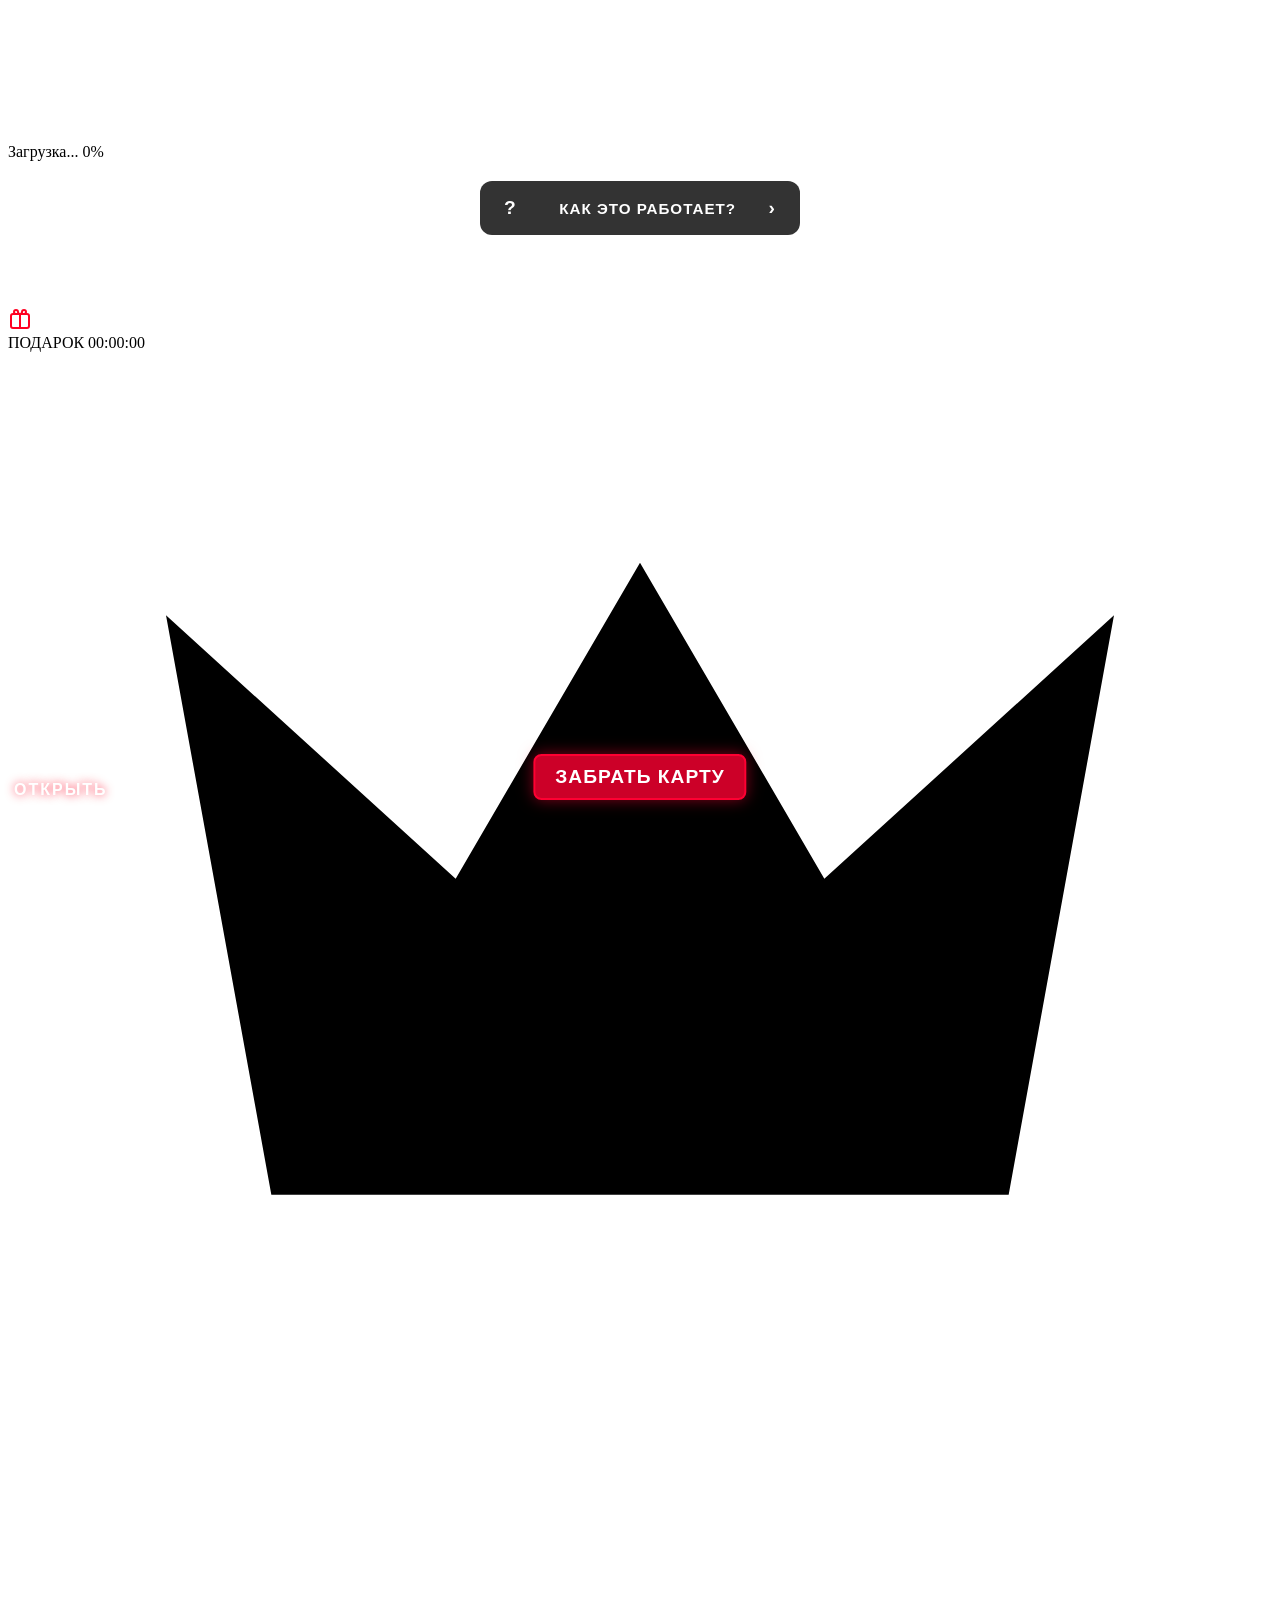
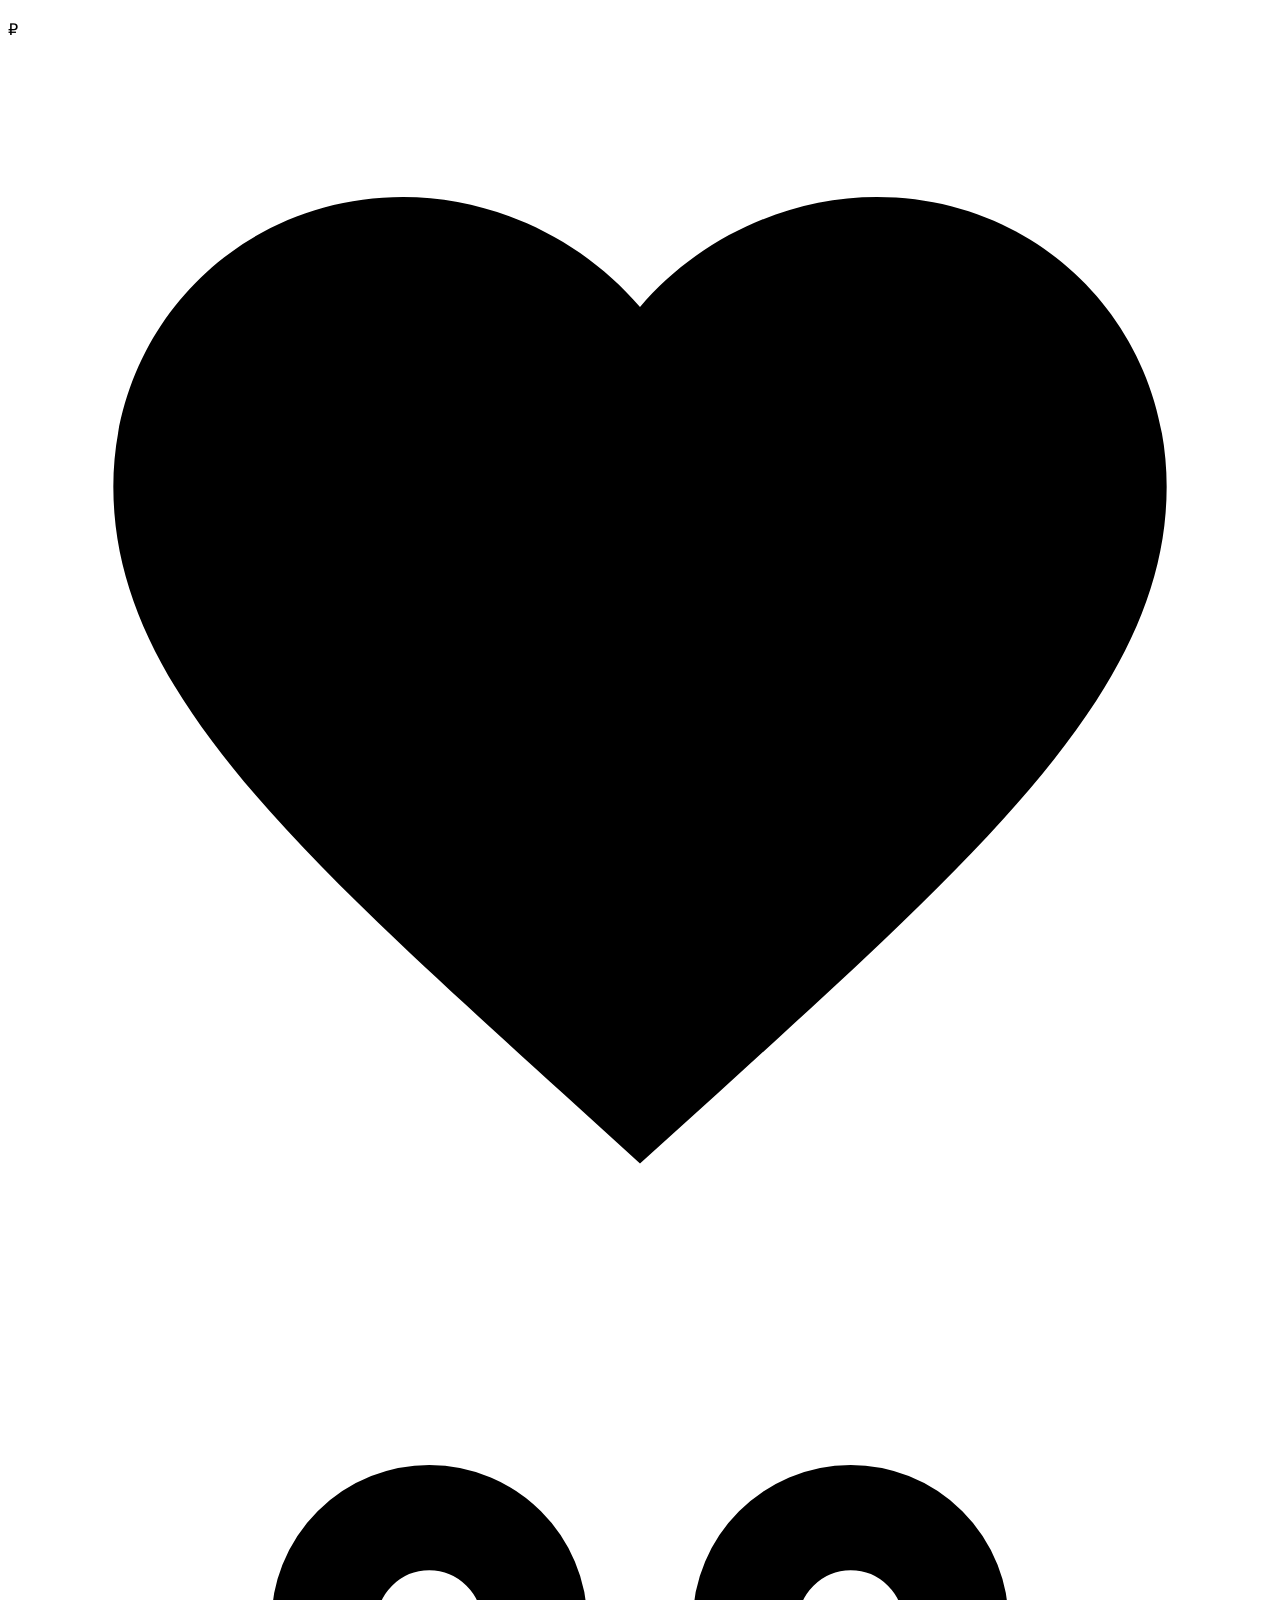
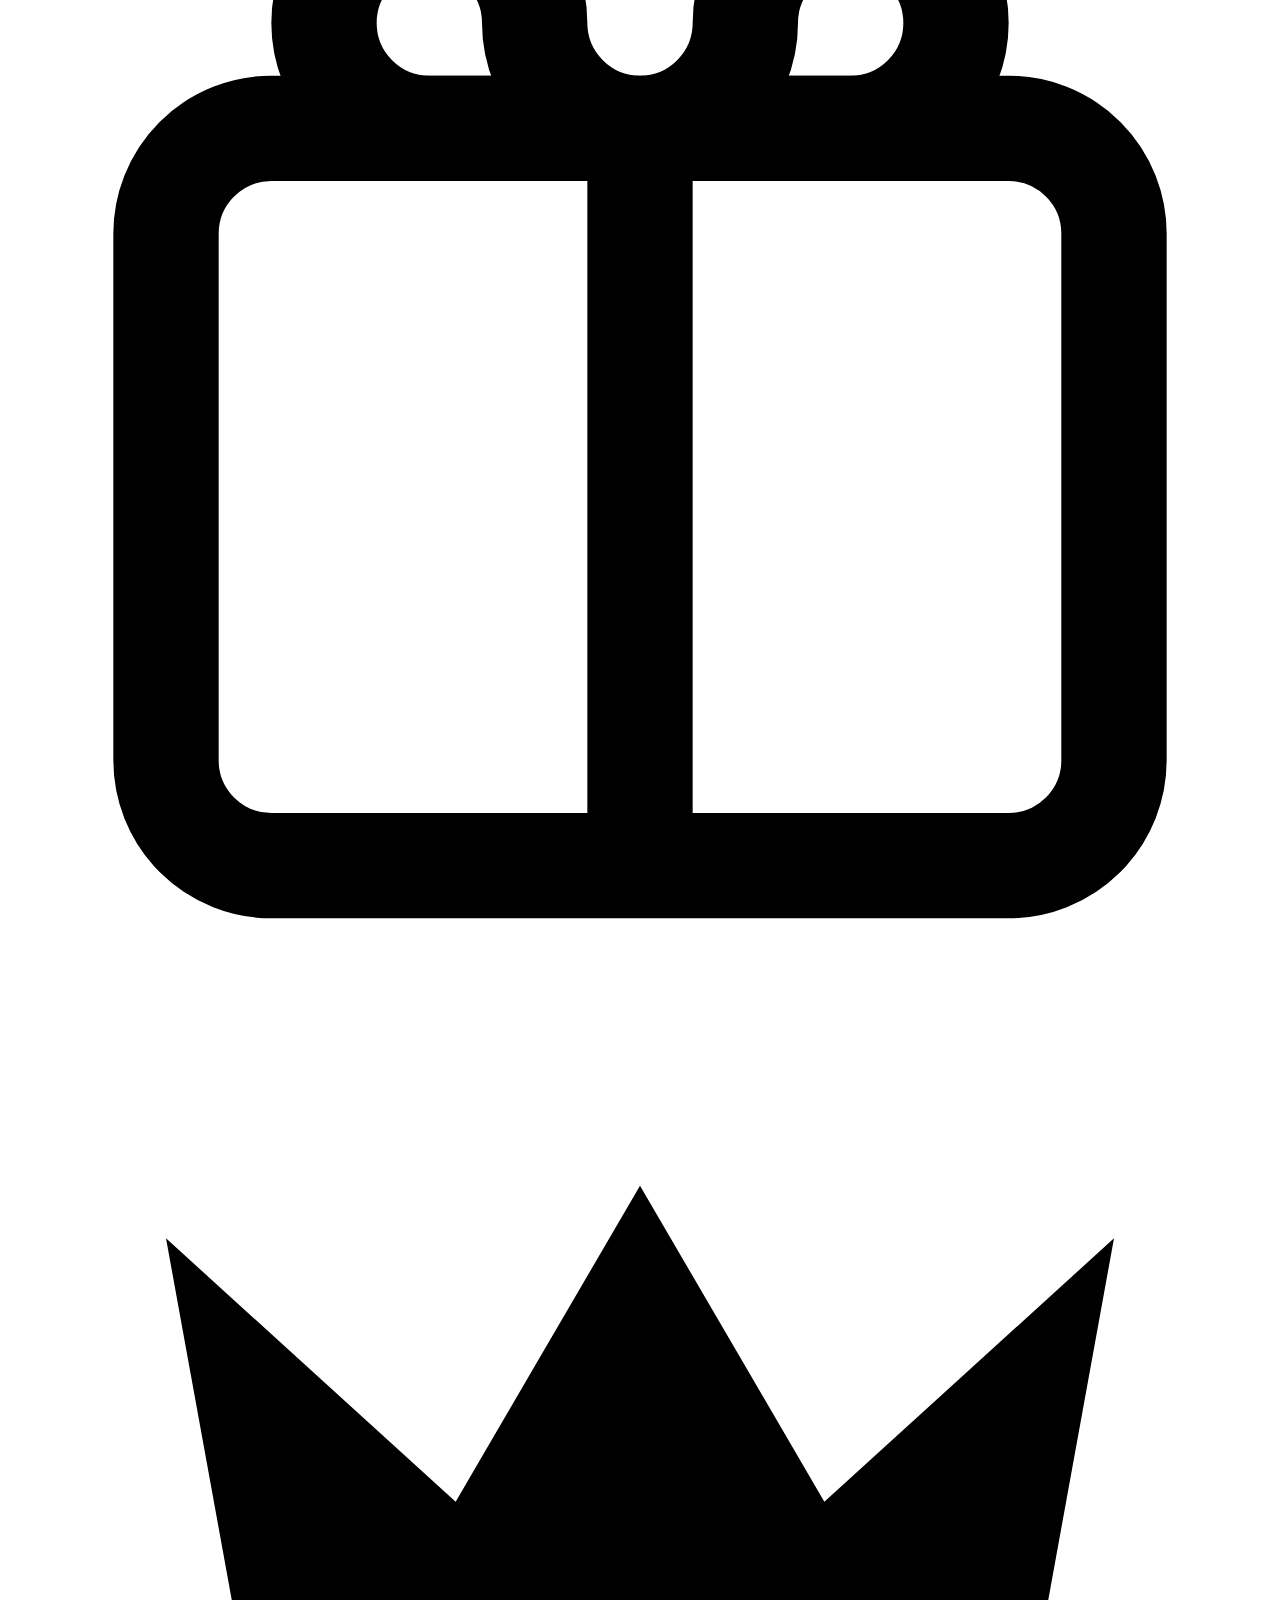
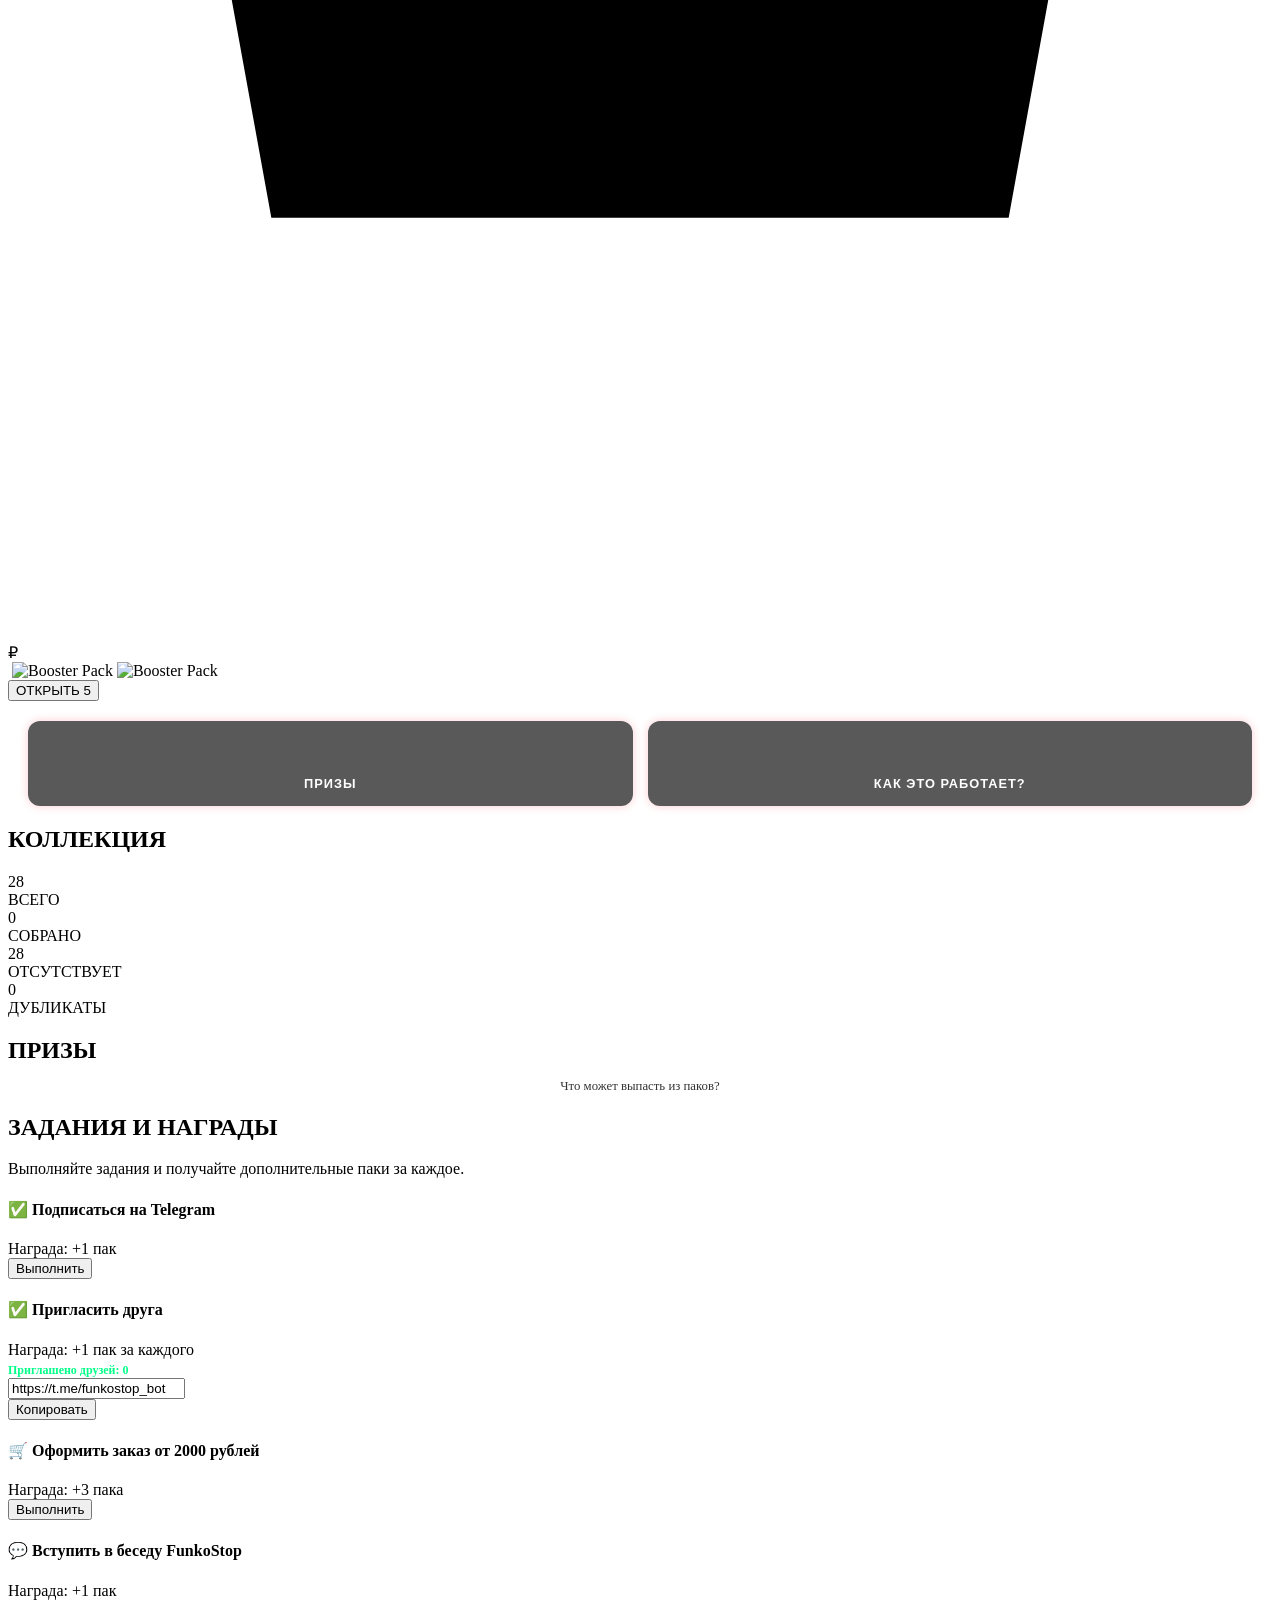
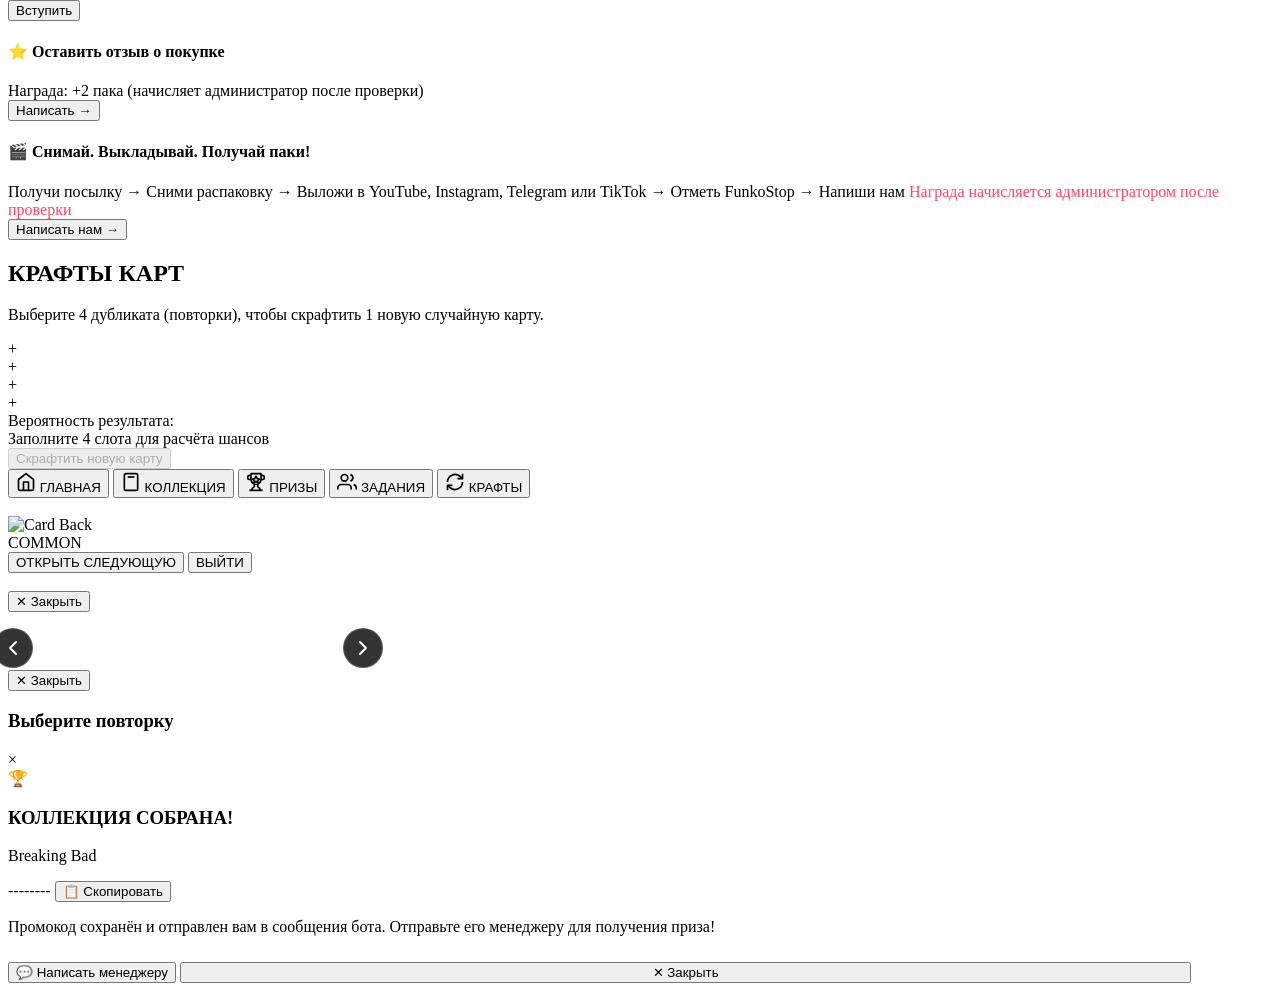
==== cards_app/index.html @ 2013008e "sdsd" ====
<!DOCTYPE html>
<html lang="ru">

<head>
    <meta charset="UTF-8">
    <meta name="viewport"
        content="width=device-width, initial-scale=1.0, maximum-scale=1.0, user-scalable=no, viewport-fit=cover">
    <title>FunkoStop Cards</title>
    <script src="https://telegram.org/js/telegram-web-app.js"></script>
    <link rel="stylesheet" href="/cards/cards.css?v=117">
    <link rel="preconnect" href="https://fonts.googleapis.com">
    <link rel="preconnect" href="https://fonts.gstatic.com" crossorigin>
    <link href="https://fonts.googleapis.com/css2?family=Montserrat:wght@400;700;800;900&display=swap" rel="stylesheet">
    <script src="https://cdn.jsdelivr.net/npm/canvas-confetti@1.6.0/dist/confetti.browser.min.js"></script>
</head>

<body>
    <!-- LOADING SCREEN -->
    <div id="loading-screen" class="loading-overlay">
        <div class="loading-content">
            <div class="loading-logo"
                style="display: flex; flex-direction: column; align-items: center; justify-content: center; gap: 5px;">
                <svg width="45" height="45" viewBox="0 0 24 24" fill="none" stroke="var(--neon-red)" stroke-width="1.5">
                    <path d="M5 16L3 5l5.5 5L12 4l3.5 6L21 5l-2 11H5z" fill="transparent"></path>
                </svg>
                <div
                    style="font-size: 3rem; font-weight: 900; letter-spacing: 2px; color: white; text-shadow: 0 0 20px var(--neon-red-glow), 0 0 40px var(--neon-red-glow), 0 0 60px var(--neon-red-glow);">
                    FUNKO<span style="color: var(--neon-red);">STOP</span>
                </div>
            </div>
            <div class="loading-bar-container" style="margin-top: 30px;">
                <div class="loading-bar" id="loading-bar"></div>
            </div>
            <div class="loading-text" id="loading-text" style="margin-bottom: 20px;">Загрузка... 0%</div>
            <div id="loading-actions"
                style="display: flex; flex-direction: column; gap: 15px; width: 85%; max-width: 320px; margin: 0 auto;">
                <button id="loading-faq-btn" onclick="openFAQ()"
                    style="padding: 16px 24px; background: rgba(0,0,0,0.8); border: 1px solid var(--neon-red); border-radius: 12px; color: white; font-weight: 800; letter-spacing: 1px; cursor: pointer; display: flex; align-items: center; justify-content: space-between; font-size: 0.95rem;">
                    <span style="color: var(--neon-red); font-size: 1.2rem; margin-right: 10px;">?</span>
                    КАК ЭТО РАБОТАЕТ?
                    <span style="font-size: 1.2rem;">›</span>
                </button>
                <button id="loading-play-btn" class="hidden"
                    style="padding: 16px 24px; background: var(--neon-red); border: none; border-radius: 12px; color: white; font-weight: 900; letter-spacing: 2px; cursor: pointer; box-shadow: 0 0 20px var(--neon-red-glow); font-size: 1.1rem; display: flex; align-items: center; justify-content: space-between;">
                    <svg width="24" height="24" viewBox="0 0 24 24" fill="none" stroke="currentColor" stroke-width="2"
                        stroke-linecap="round" stroke-linejoin="round" style="opacity: 0.6;">
                        <rect x="2" y="6" width="20" height="12" rx="2" ry="2"></rect>
                        <circle cx="12" cy="12" r="2"></circle>
                        <path d="M6 12h.01M9 12h.01"></path>
                    </svg>
                    ИГРАТЬ
                    <span style="font-size: 1.2rem;">›</span>
                </button>
            </div>
        </div>
    </div>

    <div class="app-container">
        <!-- Floating Daily Gift Tab (Right Side) -->
        <div class="daily-gift-floating" id="daily-gift-btn">
            <svg class="daily-gift-icon" width="24" height="24" viewBox="0 0 24 24" fill="none" stroke="#ff0022"
                stroke-width="2" stroke-linejoin="round">
                <rect x="3" y="8" width="18" height="14" rx="2" ry="2"></rect>
                <line x1="12" y1="8" x2="12" y2="22"></line>
                <path d="M12 8H8a2 2 0 0 1-2-2v0a2 2 0 0 1 2-2h0c1.1 0 2 .9 2 2v0c0 1.1.9 2 2 2z"></path>
                <path d="M12 8h4a2 2 0 0 0 2-2v0a2 2 0 0 0-2-2h0c-1.1 0-2 .9-2 2v0c0 1.1-.9 2-2 2z"></path>
            </svg>
            <div class="daily-gift-text">
                <span class="daily-gift-text-main">ПОДАРОК</span>
                <span class="daily-gift-timer" id="daily-timer">00:00:00</span>
            </div>
        </div>

        <!-- MAIN VIEW (Pack Opening) -->
        <main id="view-home" class="tab-view active">

            <!-- Animated Background Particles -->
            <div class="bg-particles">
                <div class="particle p-crown">
                    <svg viewBox="0 0 24 24" fill="currentColor">
                        <path d="M5 16L3 5l5.5 5L12 4l3.5 6L21 5l-2 11H5z" />
                    </svg>
                </div>
                <div class="particle p-ruble">₽</div>
                <div class="particle p-heart">
                    <svg viewBox="0 0 24 24" fill="currentColor">
                        <path
                            d="M12 21.35l-1.45-1.32C5.4 15.36 2 12.28 2 8.5 2 5.42 4.42 3 7.5 3c1.74 0 3.41.81 4.5 2.09C13.09 3.81 14.76 3 16.5 3 19.58 3 22 5.42 22 8.5c0 3.78-3.4 6.86-8.55 11.54L12 21.35z" />
                    </svg>
                </div>
                <div class="particle p-box">
                    <svg viewBox="0 0 24 24" fill="none" stroke="currentColor" stroke-width="2">
                        <rect x="3" y="8" width="18" height="14" rx="2" ry="2"></rect>
                        <line x1="12" y1="8" x2="12" y2="22"></line>
                        <path d="M12 8H8a2 2 0 0 1-2-2v0a2 2 0 0 1 2-2h0c1.1 0 2 .9 2 2v0c0 1.1.9 2 2 2z"></path>
                        <path d="M12 8h4a2 2 0 0 0 2-2v0a2 2 0 0 0-2-2h0c-1.1 0-2 .9-2 2v0c0 1.1-.9 2-2 2z"></path>
                    </svg>
                </div>
                <div class="particle p-crown-2">
                    <svg viewBox="0 0 24 24" fill="currentColor">
                        <path d="M5 16L3 5l5.5 5L12 4l3.5 6L21 5l-2 11H5z" />
                    </svg>
                </div>
                <div class="particle p-ruble-2">₽</div>
            </div>

            <!-- Pack Area -->
            <div class="pack-stage">
                <div class="booster-pack-wrapper" id="booster-pack">
                    <img src="/cards/images/backcard.webp" class="pack-inside-card" id="pack-inside-card" alt="">
                    <img src="/cards/images/pack1.webp?v=4" class="booster-pack-img pack-bottom-part" id="pack-bottom"
                        alt="Booster Pack">
                    <img src="/cards/images/pack1.webp?v=4" class="booster-pack-img pack-top-part" id="pack-top"
                        alt="Booster Pack">
                </div>

                <!-- Opened card will appear as fixed overlay -->
            </div>

            <!-- Main Action Button -->
            <div class="action-section">
                <button id="open-pack-btn" class="btn-neon-open">
                    ОТКРЫТЬ
                    <span class="packs-counter-badge" id="packs-count-badge">5</span>
                </button>
            </div>

            <!-- What's Inside Block -->
            <!-- Bottom Buttons (Prizes and FAQ) -->
            <div class="home-bottom-buttons" style="display: flex; gap: 15px; padding: 0 20px; margin-top: 20px;">
                <button id="prizes-btn" class="btn-secondary"
                    style="flex: 1; background: rgba(0, 0, 0, 0.65); backdrop-filter: blur(4px); border: 1px solid var(--neon-red); border-radius: 12px; color: #fff; padding: 15px 0; display: flex; flex-direction: column; align-items: center; justify-content: center; gap: 8px; font-weight: 800; font-size: 0.8rem; letter-spacing: 1px; box-shadow: 0 0 10px rgba(255, 0, 34, 0.2); cursor: pointer;"
                    onclick="document.querySelector('[data-target=view-prizes]').click()">
                    <svg width="32" height="32" viewBox="0 0 24 24" fill="none" stroke="var(--neon-red)"
                        stroke-width="1.5" style="filter: drop-shadow(0 0 4px var(--neon-red));">
                        <path d="M6 9H4.5a2.5 2.5 0 0 1 0-5H6"></path>
                        <path d="M18 9h1.5a2.5 2.5 0 0 0 0-5H18"></path>
                        <path d="M4 22h16"></path>
                        <path d="M10 14.66V17c0 .55-.47.98-.97 1.21C7.85 18.75 7 20.24 7 22"></path>
                        <path d="M14 14.66V17c0 .55.47.98.97 1.21C16.15 18.75 17 20.24 17 22"></path>
                        <path d="M18 2H6v7a6 6 0 0 0 12 0V2z"></path>
                        <polygon points="12 5 13.5 8 16 8.5 14 10.5 14.5 13 12 11.5 9.5 13 10 10.5 8 8.5 10.5 8"
                            fill="var(--neon-red)"></polygon>
                    </svg>
                    ПРИЗЫ
                </button>
                <button id="faq-btn" class="btn-secondary"
                    style="flex: 1; background: rgba(0, 0, 0, 0.65); backdrop-filter: blur(4px); border: 1px solid var(--neon-red); border-radius: 12px; color: #fff; padding: 15px 0; display: flex; flex-direction: column; align-items: center; justify-content: center; gap: 8px; font-weight: 800; font-size: 0.8rem; letter-spacing: 1px; box-shadow: 0 0 10px rgba(255, 0, 34, 0.2); cursor: pointer;"
                    onclick="openFAQ()">
                    <svg width="32" height="32" viewBox="0 0 24 24" fill="none" stroke="var(--neon-red)"
                        stroke-width="1.5" stroke-linecap="round" stroke-linejoin="round"
                        style="filter: drop-shadow(0 0 4px var(--neon-red));">
                        <path
                            d="M21 16V8a2 2 0 0 0-1-1.73l-7-4a2 2 0 0 0-2 0l-7 4A2 2 0 0 0 3 8v8a2 2 0 0 0 1 1.73l7 4a2 2 0 0 0 2 0l7-4A2 2 0 0 0 21 16z">
                        </path>
                        <path d="M9.09 9a3 3 0 0 1 5.83 1c0 2-3 3-3 3"></path>
                        <line x1="12" y1="17" x2="12.01" y2="17"></line>
                    </svg>
                    КАК ЭТО РАБОТАЕТ?
                </button>
            </div>
        </main>

        <!-- COLLECTION VIEW -->
        <main id="view-collection" class="tab-view hidden">
            <div class="collection-header">
                <h2>КОЛЛЕКЦИЯ</h2>
                <div class="collection-stats-box">
                    <div class="stat-item">
                        <div class="stat-val stat-white" id="stat-total">28</div>
                        <div class="stat-label">ВСЕГО</div>
                    </div>
                    <div class="stat-item">
                        <div class="stat-val stat-green" id="stat-collected">0</div>
                        <div class="stat-label">СОБРАНО</div>
                    </div>
                    <div class="stat-item">
                        <div class="stat-val stat-red" id="stat-missing">28</div>
                        <div class="stat-label">ОТСУТСТВУЕТ</div>
                    </div>
                    <div class="stat-item">
                        <div class="stat-val stat-white" id="stat-dupes">0</div>
                        <div class="stat-label">ДУБЛИКАТЫ</div>
                    </div>
                </div>
            </div>

            <div class="series-list" id="series-container">
                <!-- Dynamically populated 7 series -->
            </div>
        </main>

        <!-- PRIZES VIEW -->
        <main id="view-prizes" class="tab-view hidden">
            <div class="collection-header">
                <h2>ПРИЗЫ</h2>
                <p style="text-align:center; opacity:0.8; font-size:0.8rem; margin: -5px 15px 15px;">Что может выпасть
                    из паков?</p>
            </div>
            <div class="series-list" id="prizes-container">
                <!-- Dynamically populated in cards.js -->
            </div>
        </main>

        <!-- TASKS & REFS VIEW -->
        <main id="view-community" class="tab-view hidden">
            <div class="community-section">
                <h2>ЗАДАНИЯ И НАГРАДЫ</h2>
                <p class="section-desc">Выполняйте задания и получайте дополнительные паки за каждое.</p>

                <div class="tasks-list" id="tasks-container">

                    <!-- Task 1: Telegram -->
                    <div class="task-card">
                        <div class="task-info">
                            <h4>✅ Подписаться на Telegram</h4>
                            <span class="task-reward">Награда: +1 пак</span>
                        </div>
                        <button class="btn-task" id="task-tg-btn" data-task="tg_sub">Выполнить</button>
                    </div>

                    <!-- Task 2: Ref Link -->
                    <div class="task-card">
                        <div class="task-info">
                            <h4>✅ Пригласить друга</h4>
                            <span class="task-reward">Награда: +1 пак за каждого</span>
                            <div id="ref-count-tag"
                                style="font-size:0.75rem; color:#00ff88; font-weight:800; margin-top:4px;">Приглашено
                                друзей: 0</div>
                            <div class="ref-link-row">
                                <input type="text" id="ref-link-input" readonly value="https://t.me/funkostop_bot">
                            </div>
                        </div>
                        <button id="copy-ref-btn" class="btn-task btn-ref-copy">Копировать</button>
                    </div>

                    <!-- Task 3: Order > 2000 Rubles -->
                    <div class="task-card">
                        <div class="task-info">
                            <h4>🛒 Оформить заказ от 2000 рублей</h4>
                            <span class="task-reward">Награда: +3 пака</span>
                        </div>
                        <button class="btn-task" id="task-news-btn" data-task="order_2000">Выполнить</button>
                    </div>

                    <!-- Task 4: Join Chat -->
                    <div class="task-card">
                        <div class="task-info">
                            <h4>💬 Вступить в беседу FunkoStop</h4>
                            <span class="task-reward">Награда: +1 пак</span>
                        </div>
                        <button class="btn-task" id="task-join-btn" data-task="join_chat">Вступить</button>
                    </div>

                    <!-- Task 5: Leave Review -->
                    <div class="task-card">
                        <div class="task-info">
                            <h4>⭐ Оставить отзыв о покупке</h4>
                            <span class="task-reward">Награда: +2 пака (начисляет администратор после проверки)</span>
                        </div>
                        <button class="btn-task" id="task-review-btn">Написать →</button>
                    </div>

                    <!-- Task 6: Content Task (Unboxing Video) -->
                    <div class="task-card">
                        <div class="task-info">
                            <h4>🎬 Снимай. Выкладывай. Получай паки!</h4>
                            <span class="task-reward">Получи посылку → Сними распаковку → Выложи в YouTube, Instagram, Telegram или TikTok → Отметь FunkoStop → Напиши нам</span>
                            <span class="task-reward" style="color:#ff4466;">Награда начисляется администратором после проверки</span>
                        </div>
                        <button class="btn-task" id="task-content-btn">Написать нам →</button>
                    </div>

                </div>
            </div>
        </main>



        <!-- TRADE-IN / CRAFT VIEW -->
        <main id="view-tradein" class="tab-view hidden">
            <div class="tradein-container">
                <div class="tradein-header">
                    <h2>КРАФТЫ КАРТ</h2>
                    <p class="section-desc">Выберите 4 дубликата (повторки), чтобы скрафтить 1 новую случайную карту.
                    </p>
                </div>

                <div class="tradein-slots" id="tradein-slots-container">
                    <div class="tradein-slot empty-slot pulse" id="slot-0" onclick="openInventoryForSlot(0)">+</div>
                    <div class="tradein-slot empty-slot pulse" id="slot-1" onclick="openInventoryForSlot(1)">+</div>
                    <div class="tradein-slot empty-slot pulse" id="slot-2" onclick="openInventoryForSlot(2)">+</div>
                    <div class="tradein-slot empty-slot pulse" id="slot-3" onclick="openInventoryForSlot(3)">+</div>
                </div>

                <!-- CHANCES PREVIEW DISPLAY -->
                <div class="tradein-chances-box" id="tradein-chances-box">
                    <div class="chances-title">Вероятность результата:</div>
                    <div class="chances-pills" id="chances-pills">
                        <span class="chance-hint">Заполните 4 слота для расчёта шансов</span>
                    </div>
                </div>

                <div class="tradein-action">
                    <button class="craft-btn" id="btn-craft" disabled onclick="craftCards()">Скрафтить новую
                        карту</button>
                </div>
            </div>
        </main>

        <!-- Bottom Navigation Bar -->
        <nav class="bottom-nav">
            <button class="nav-btn active" data-target="view-home">
                <svg width="20" height="20" viewBox="0 0 24 24" fill="none" stroke="currentColor" stroke-width="2"
                    stroke-linejoin="round">
                    <path d="M3 9l9-7 9 7v11a2 2 0 0 1-2 2H5a2 2 0 0 1-2-2z"></path>
                    <polyline points="9 22 9 12 15 12 15 22"></polyline>
                </svg>
                <span class="nav-label">ГЛАВНАЯ</span>
            </button>
            <button class="nav-btn" data-target="view-collection">
                <svg width="20" height="20" viewBox="0 0 24 24" fill="none" stroke="currentColor" stroke-width="2"
                    stroke-linejoin="round">
                    <rect x="4" y="2" width="16" height="20" rx="2" ry="2"></rect>
                    <line x1="8" y1="6" x2="16" y2="6"></line>
                    <line x1="16" y1="14" x2="16" y2="14.01"></line>
                </svg>
                <span class="nav-label">КОЛЛЕКЦИЯ</span>
            </button>
            <button class="nav-btn" data-target="view-prizes">
                <svg width="20" height="20" viewBox="0 0 24 24" fill="none" stroke="currentColor" stroke-width="2"
                    stroke-linejoin="round">
                    <path d="M6 9H4.5a2.5 2.5 0 0 1 0-5H6"></path>
                    <path d="M18 9h1.5a2.5 2.5 0 0 0 0-5H18"></path>
                    <path d="M4 22h16"></path>
                    <path d="M10 14.66V17c0 .55-.47.98-.97 1.21C7.85 18.75 7 20.24 7 22"></path>
                    <path d="M14 14.66V17c0 .55.47.98.97 1.21C16.15 18.75 17 20.24 17 22"></path>
                    <path d="M18 2H6v7a6 6 0 0 0 12 0V2z"></path>
                    <polygon points="12 5 13.5 8 16 8.5 14 10.5 14.5 13 12 11.5 9.5 13 10 10.5 8 8.5 10.5 8"></polygon>
                </svg>
                <span class="nav-label">ПРИЗЫ</span>
            </button>
            <button class="nav-btn" data-target="view-community">
                <svg width="20" height="20" viewBox="0 0 24 24" fill="none" stroke="currentColor" stroke-width="2"
                    stroke-linejoin="round">
                    <path d="M17 21v-2a4 4 0 0 0-4-4H5a4 4 0 0 0-4 4v2"></path>
                    <circle cx="9" cy="7" r="4"></circle>
                    <path d="M23 21v-2a4 4 0 0 0-3-3.87"></path>
                    <path d="M16 3.13a4 4 0 0 1 0 7.75"></path>
                </svg>
                <span class="nav-label">ЗАДАНИЯ</span>
            </button>

            <!-- Trade-in / Craft button -->
            <button class="nav-btn" id="tradein-btn" data-target="view-tradein">
                <svg width="20" height="20" viewBox="0 0 24 24" fill="none" stroke="currentColor" stroke-width="2"
                    stroke-linejoin="round">
                    <path d="M21 2v6h-6"></path>
                    <path d="M3 12a9 9 0 0 1 15-6.7L21 8"></path>
                    <path d="M3 22v-6h6"></path>
                    <path d="M21 12a9 9 0 0 1-15 6.7L3 16"></path>
                </svg>
                <span class="nav-label">КРАФТЫ</span>
            </button>



        </nav>
    </div>

    <!-- Card Reveal Overlay (Shorts-style full-screen, outside all containers) -->
    <div class="opened-card-stage hidden" id="card-stage">
        <div id="svet-bg"></div>
        <div id="backcards-bg">
            <img src="/cards/images/backcard.webp" class="floating-backcard fb-1" alt="">
            <img src="/cards/images/backcard.webp" class="floating-backcard fb-2" alt="">
            <img src="/cards/images/backcard.webp" class="floating-backcard fb-3" alt="">
        </div>
        <div class="card-3d-wrapper" id="card-3d">
            <div class="card-face card-back">
                <div class="card-back-pattern">
                    <img src="/cards/images/backcard.webp" class="backcard-img" alt="Card Back">
                </div>
            </div>
            <div class="card-face card-front" id="card-front">
                <!-- Injected dynamically -->
            </div>
        </div>

        <div id="drop-rarity-badge" class="drop-rarity-badge hidden">COMMON</div>

        <button id="btn-flip-card" class="hidden"
            style="position: absolute; bottom: 100px; z-index: 10; font-size: 1.0rem; font-weight: 900; color: #fff; background: transparent; border: none; outline: none; letter-spacing: 2px; text-shadow: 0 0 10px rgba(255,0,34,0.8);">ОТКРЫТЬ</button>
        <button id="btn-close-drop" class="hidden"
            style="position: absolute; bottom: 100px; left: 50%; transform: translateX(-50%); z-index: 10; font-size: 1.2rem; font-weight: 900; color: #fff; background: rgba(255,0,50,0.8); border: 2px solid #ff0032; border-radius: 8px; padding: 10px 20px; outline: none; letter-spacing: 1px; box-shadow: 0 0 15px rgba(255,0,50,0.5); cursor: pointer;">ЗАБРАТЬ
            КАРТУ</button>
        <div class="opened-card-actions hidden" id="opened-card-actions">
            <button id="btn-next-pack" class="btn-action-primary">ОТКРЫТЬ СЛЕДУЮЩУЮ</button>
            <button id="btn-exit-pack" class="btn-action-secondary">ВЫЙТИ</button>
        </div>
    </div>

    <!-- Collection Card Lightbox -->
    <div class="card-lightbox hidden" id="card-lightbox">
        <div class="card-lightbox-overlay" id="lightbox-close"></div>
        <div class="card-lightbox-content">
            <img class="card-lightbox-img" id="lightbox-img" src="" alt="">
            <div class="card-lightbox-info">
                <div class="card-lightbox-name" id="lightbox-name"></div>
                <div class="card-lightbox-rarity" id="lightbox-rarity"></div>
                <div class="card-lightbox-series" id="lightbox-series"></div>
                <button class="btn-action-primary hidden" id="claim-prize-btn"
                    style="margin-top: 15px; width: 100%; display: none; border-radius: 12px; font-weight: 800; animation: pulse 2s infinite;">🎁
                    ЗАБРАТЬ ПРИЗ</button>
            </div>
            <button class="card-lightbox-close" id="lightbox-close-btn">✕ Закрыть</button>
        </div>
    </div>

    <!-- FAQ Lightbox -->
    <div class="card-lightbox hidden" id="faq-lightbox" style="z-index: 99999; touch-action: pan-y;">
        <div class="card-lightbox-overlay" id="faq-lightbox-close"></div>
        <div class="card-lightbox-content"
            style="max-width: 90%; max-height: 95%; background: transparent; box-shadow: none; padding: 0; position: relative; width: min(360px, 90vw);">

            <button id="faq-prev-btn" onclick="prevFaq()"
                style="position: absolute; left: -15px; top: 45%; transform: translateY(-50%); background: rgba(0,0,0,0.8); backdrop-filter: blur(4px); border: 1px solid rgba(255,255,255,0.2); color: white; width: 40px; height: 40px; border-radius: 50%; display: flex; align-items: center; justify-content: center; cursor: pointer; z-index: 10; outline: none; transition: opacity 0.3s, transform 0.1s;">
                <svg width="24" height="24" viewBox="0 0 24 24" fill="none" stroke="currentColor" stroke-width="2"
                    stroke-linecap="round" stroke-linejoin="round">
                    <polyline points="15 18 9 12 15 6"></polyline>
                </svg>
            </button>

            <img class="card-lightbox-img" id="faq-lightbox-img" src="" alt="">

            <button id="faq-next-btn" onclick="nextFaq()"
                style="position: absolute; right: -15px; top: 45%; transform: translateY(-50%); background: rgba(0,0,0,0.8); backdrop-filter: blur(4px); border: 1px solid rgba(255,255,255,0.2); color: white; width: 40px; height: 40px; border-radius: 50%; display: flex; align-items: center; justify-content: center; cursor: pointer; z-index: 10; outline: none; transition: opacity 0.3s, transform 0.1s;">
                <svg width="24" height="24" viewBox="0 0 24 24" fill="none" stroke="currentColor" stroke-width="2"
                    stroke-linecap="round" stroke-linejoin="round">
                    <polyline points="9 18 15 12 9 6"></polyline>
                </svg>
            </button>

            <div style="text-align: center; color: rgba(255,255,255,0.8); font-size: 0.8rem; margin-top: 10px; font-weight: bold; letter-spacing: 0.5px;"
                id="faq-swipe-hint">
                Листай или нажимай стрелки
            </div>
            <button class="card-lightbox-close" id="faq-lightbox-close-btn" style="margin-top: 15px;">✕ Закрыть</button>
        </div>
    </div>

    <script src="/cards/cards.js?v=117"></script>

    <!-- Inventory Modal for Trade-in -->
    <div id="inventory-modal" class="modal hidden" onclick="if(event.target === this) closeInventoryModal()">
        <div class="modal-content">
            <div class="modal-header">
                <h3>Выберите повторку</h3>
                <span class="close-btn" onclick="closeInventoryModal()">&times;</span>
            </div>
            <div class="modal-body" id="inventory-list">
                <!-- Cards injected here -->
            </div>
        </div>
    </div>

    <!-- Prize Code Modal -->
    <div id="prize-code-modal" class="modal hidden" onclick="if(event.target === this) closePrizeCodeModal()">
        <div class="modal-content prize-code-content">
            <div class="prize-code-icon">🏆</div>
            <h3 class="prize-code-title">КОЛЛЕКЦИЯ СОБРАНА!</h3>
            <p class="prize-code-series" id="prize-code-series-name">Breaking Bad</p>

            <div class="prize-code-box">
                <span class="prize-code-text" id="prize-code-val">--------</span>
                <button class="prize-code-copy-btn" id="prize-code-copy-btn" onclick="copyPrizeCode()">
                    📋 Скопировать
                </button>
            </div>

            <p class="prize-code-subtext">Промокод сохранён и отправлен вам в сообщения бота. Отправьте его менеджеру
                для получения приза!</p>

            <div class="prize-code-actions">
                <button class="btn-action-primary" id="prize-code-chat-btn" onclick="openManagerWithCode()">💬 Написать
                    менеджеру</button>
                <button class="btn-action-secondary" onclick="closePrizeCodeModal()"
                    style="margin-top: 10px; width: 80%;">✕ Закрыть</button>
            </div>
        </div>
    </div>

</body>

</html>
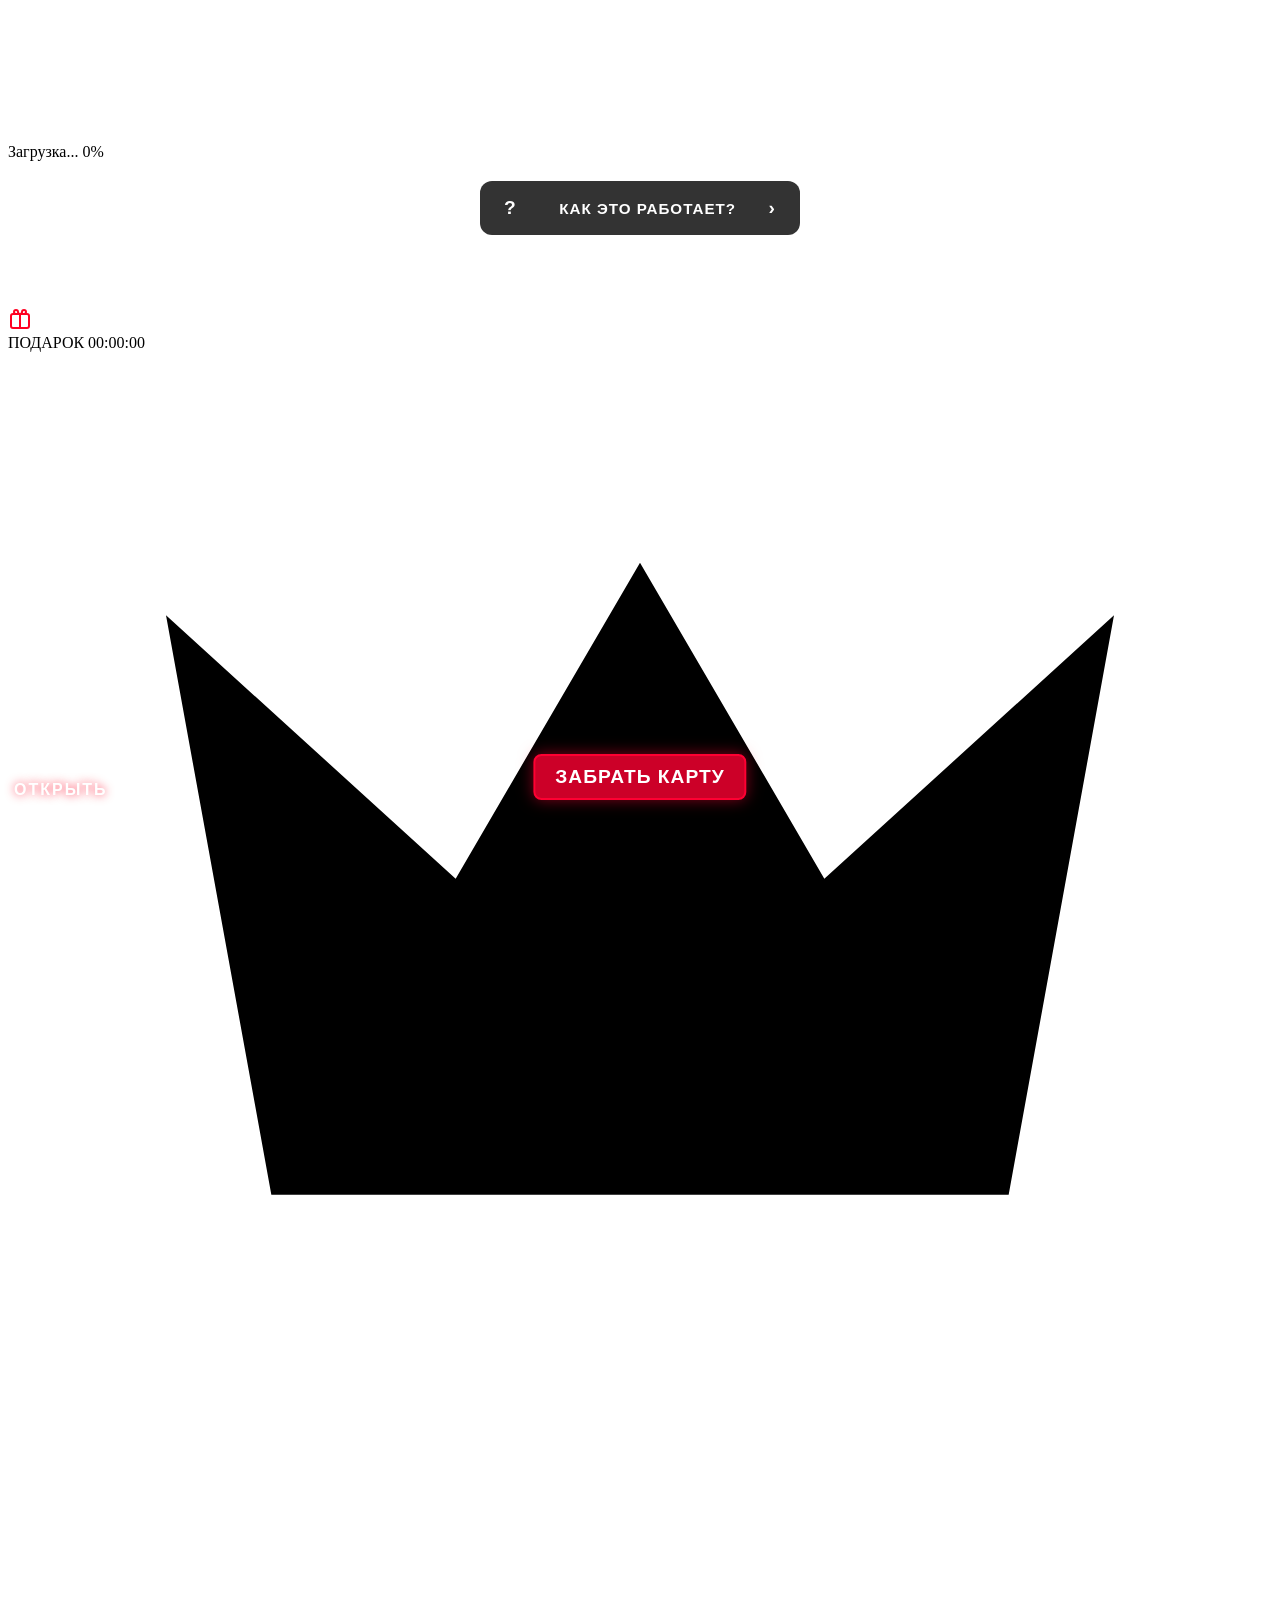
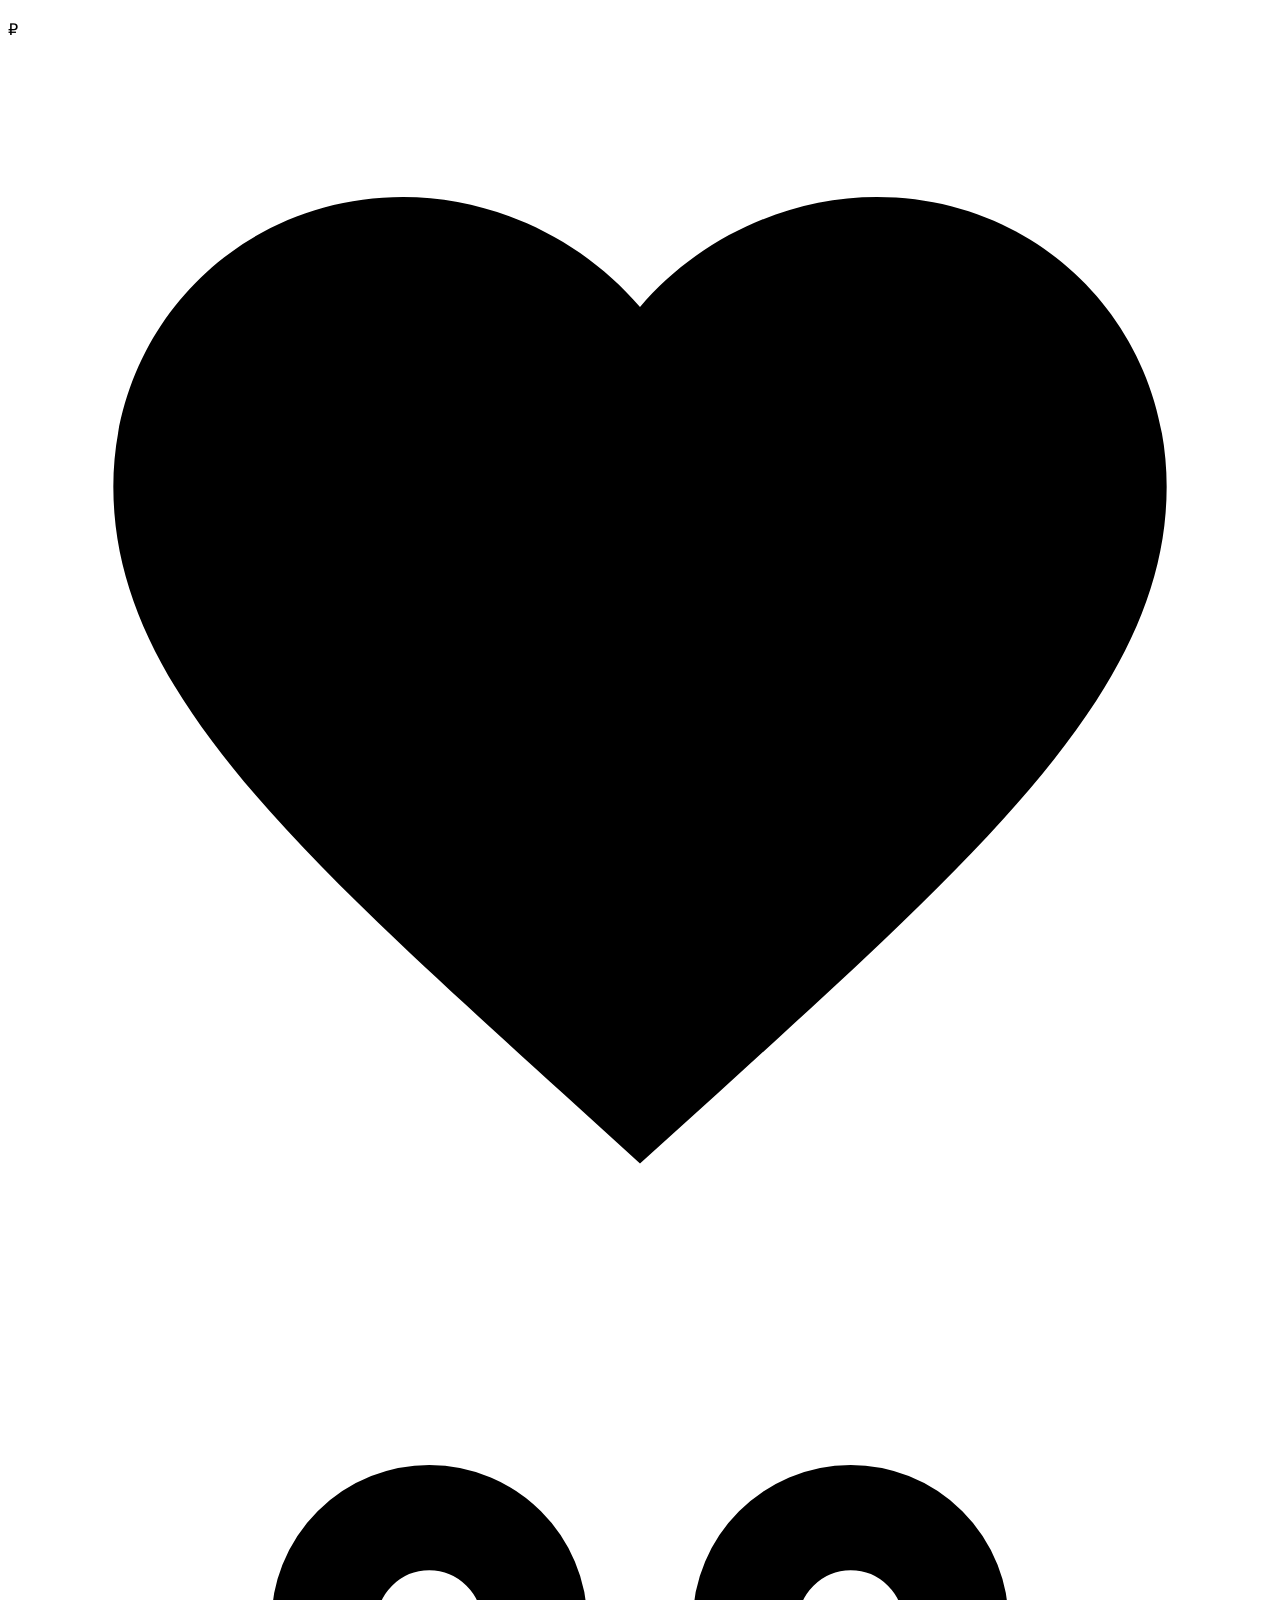
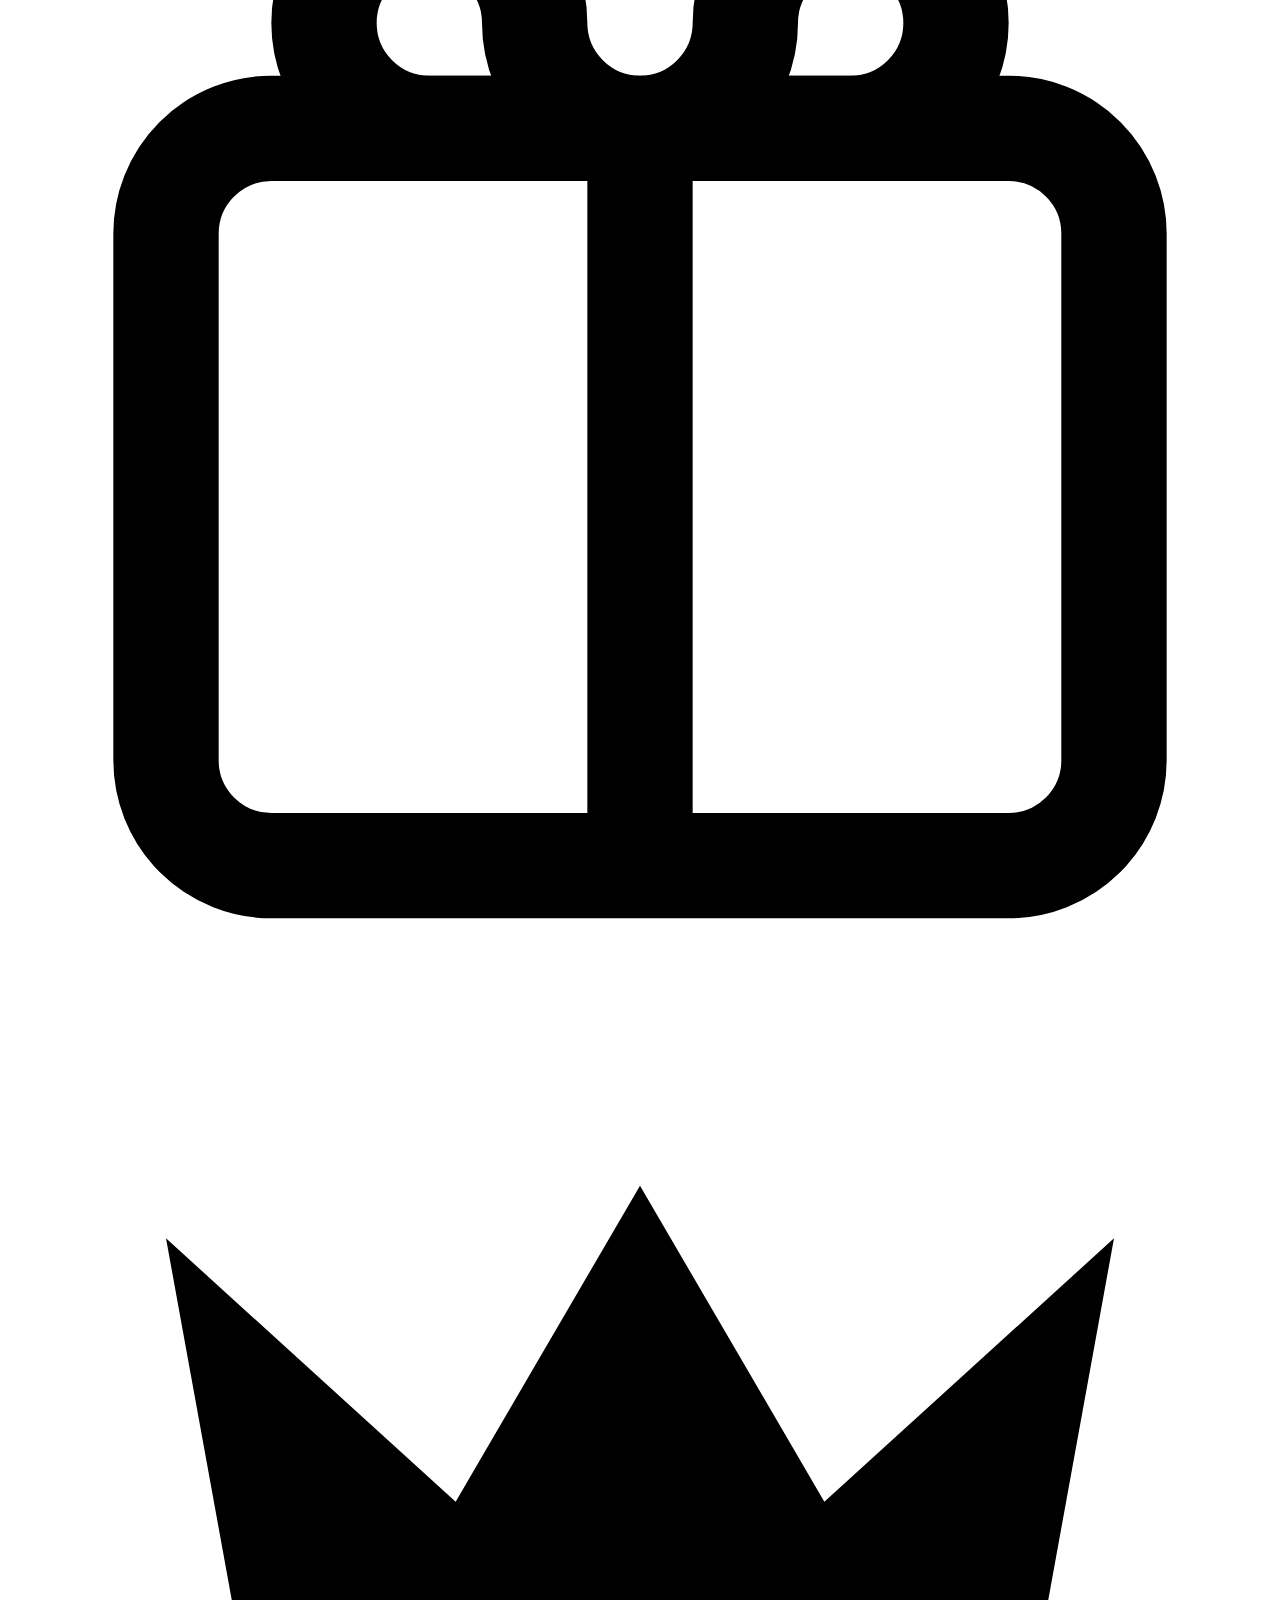
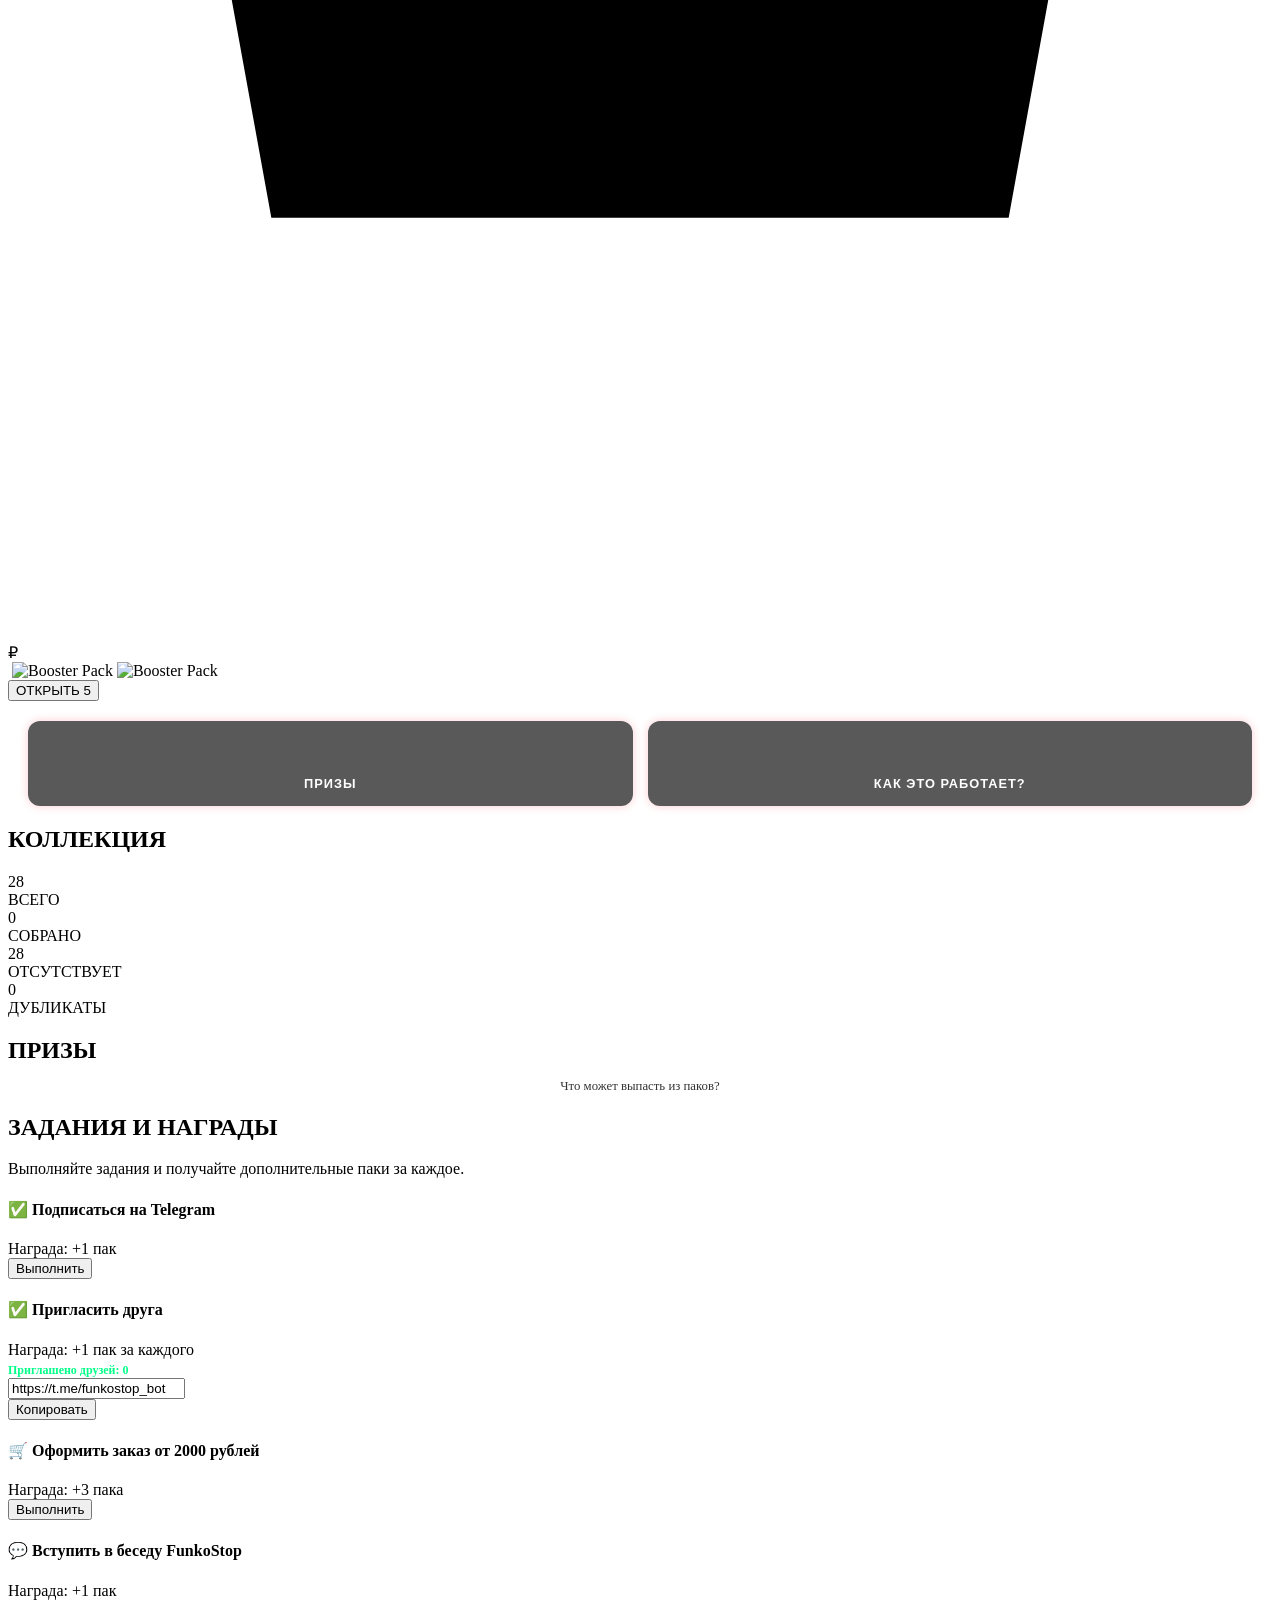
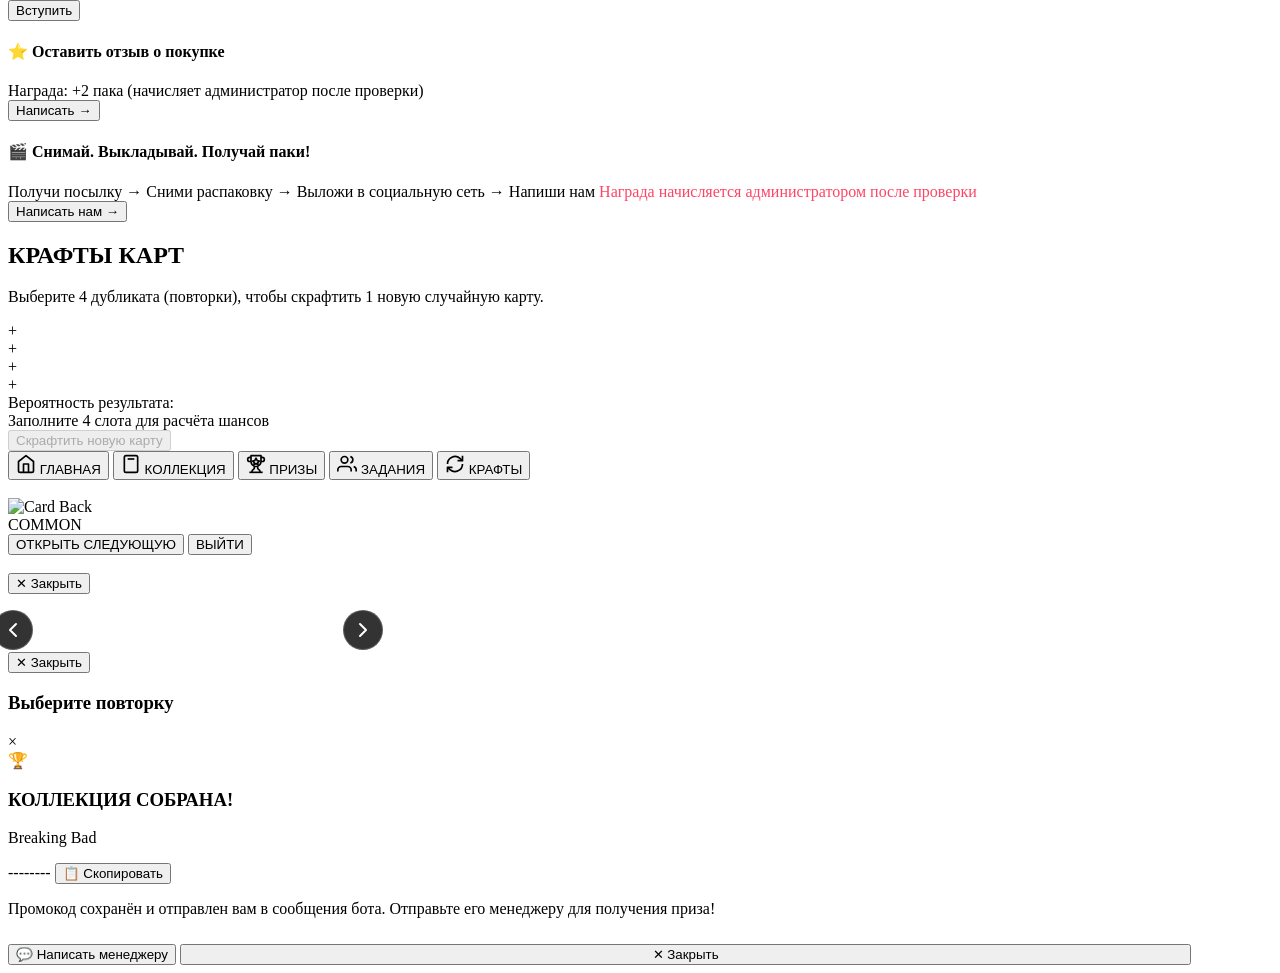
==== commit b0c1ac1c: "И" ====
--- a/cards_app/index.html
+++ b/cards_app/index.html
@@ -265,7 +265,7 @@
                     <div class="task-card">
                         <div class="task-info">
                             <h4>🎬 Снимай. Выкладывай. Получай паки!</h4>
-                            <span class="task-reward">Получи посылку → Сними распаковку → Выложи в YouTube, Instagram, Telegram или TikTok → Отметь FunkoStop → Напиши нам</span>
+                            <span class="task-reward">Получи посылку → Сними распаковку → Выложи в социальную сеть → Напиши нам</span>
                             <span class="task-reward" style="color:#ff4466;">Награда начисляется администратором после проверки</span>
                         </div>
                         <button class="btn-task" id="task-content-btn">Написать нам →</button>
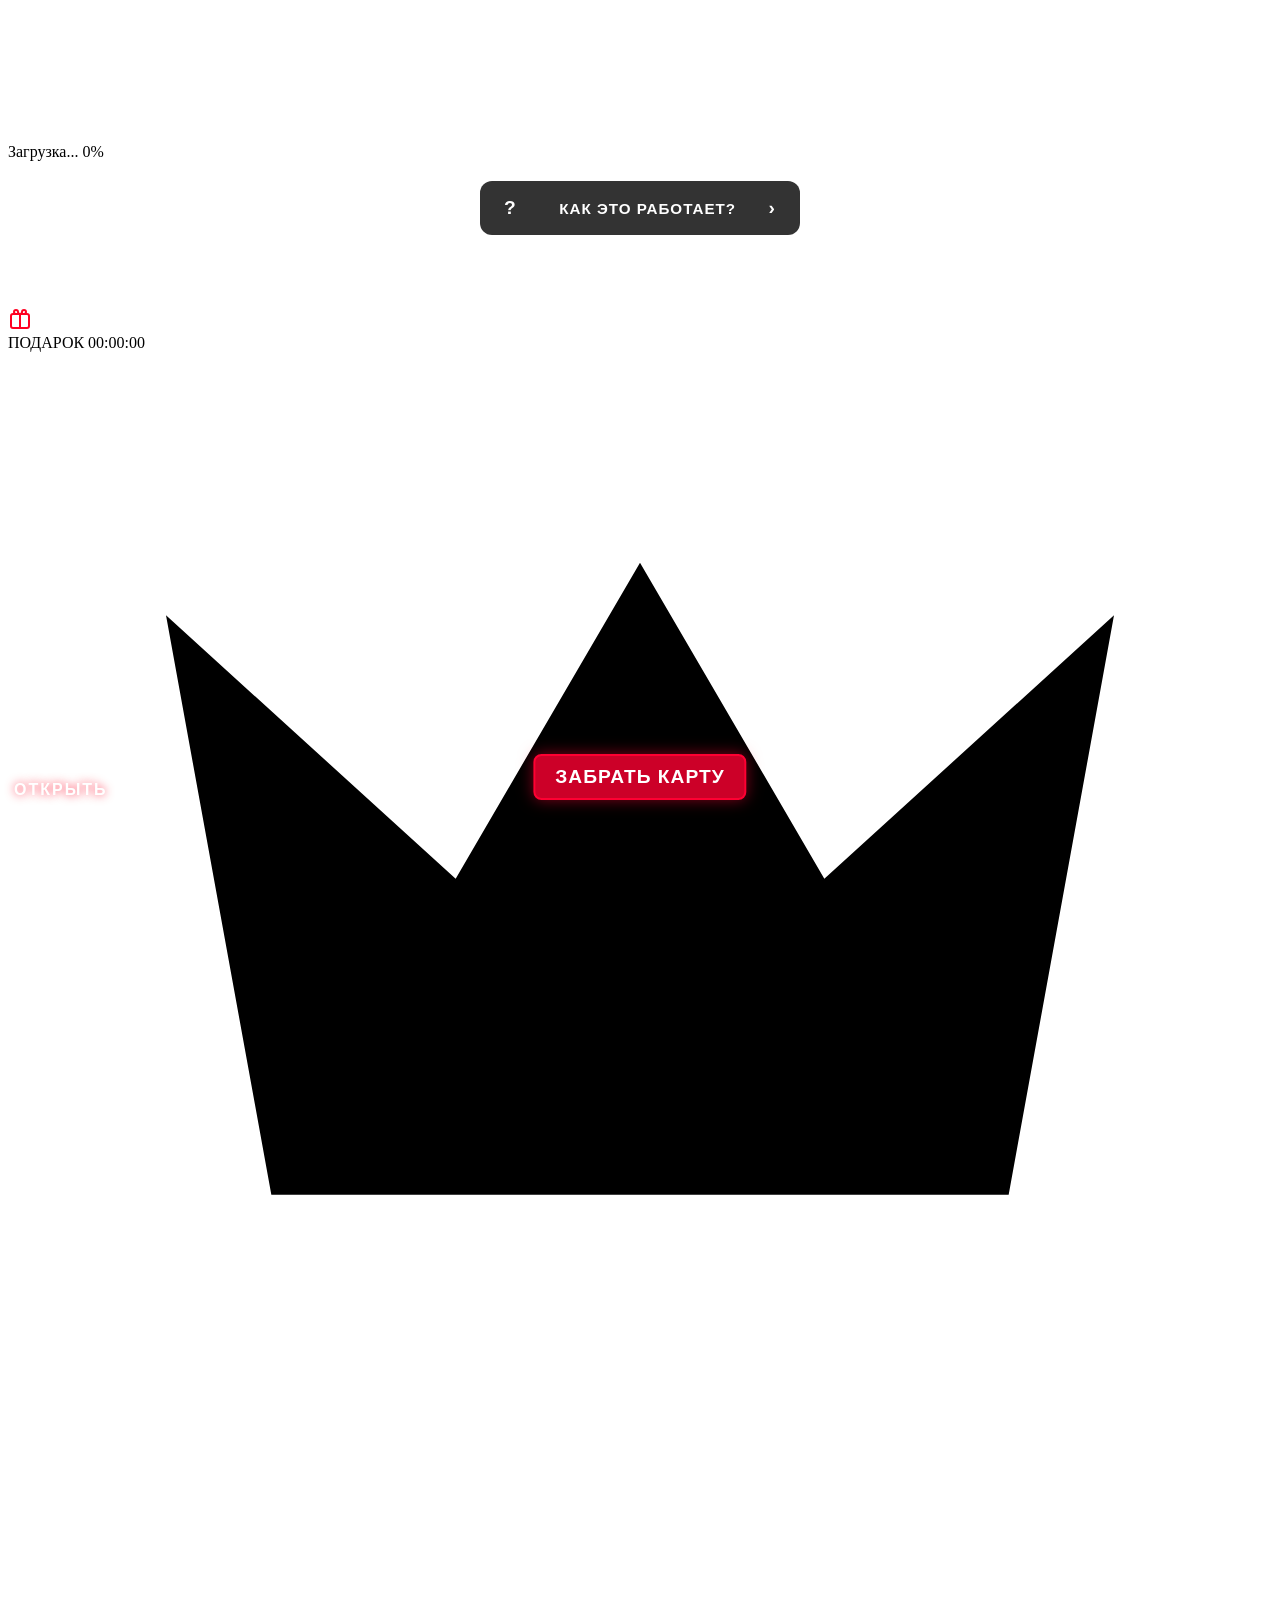
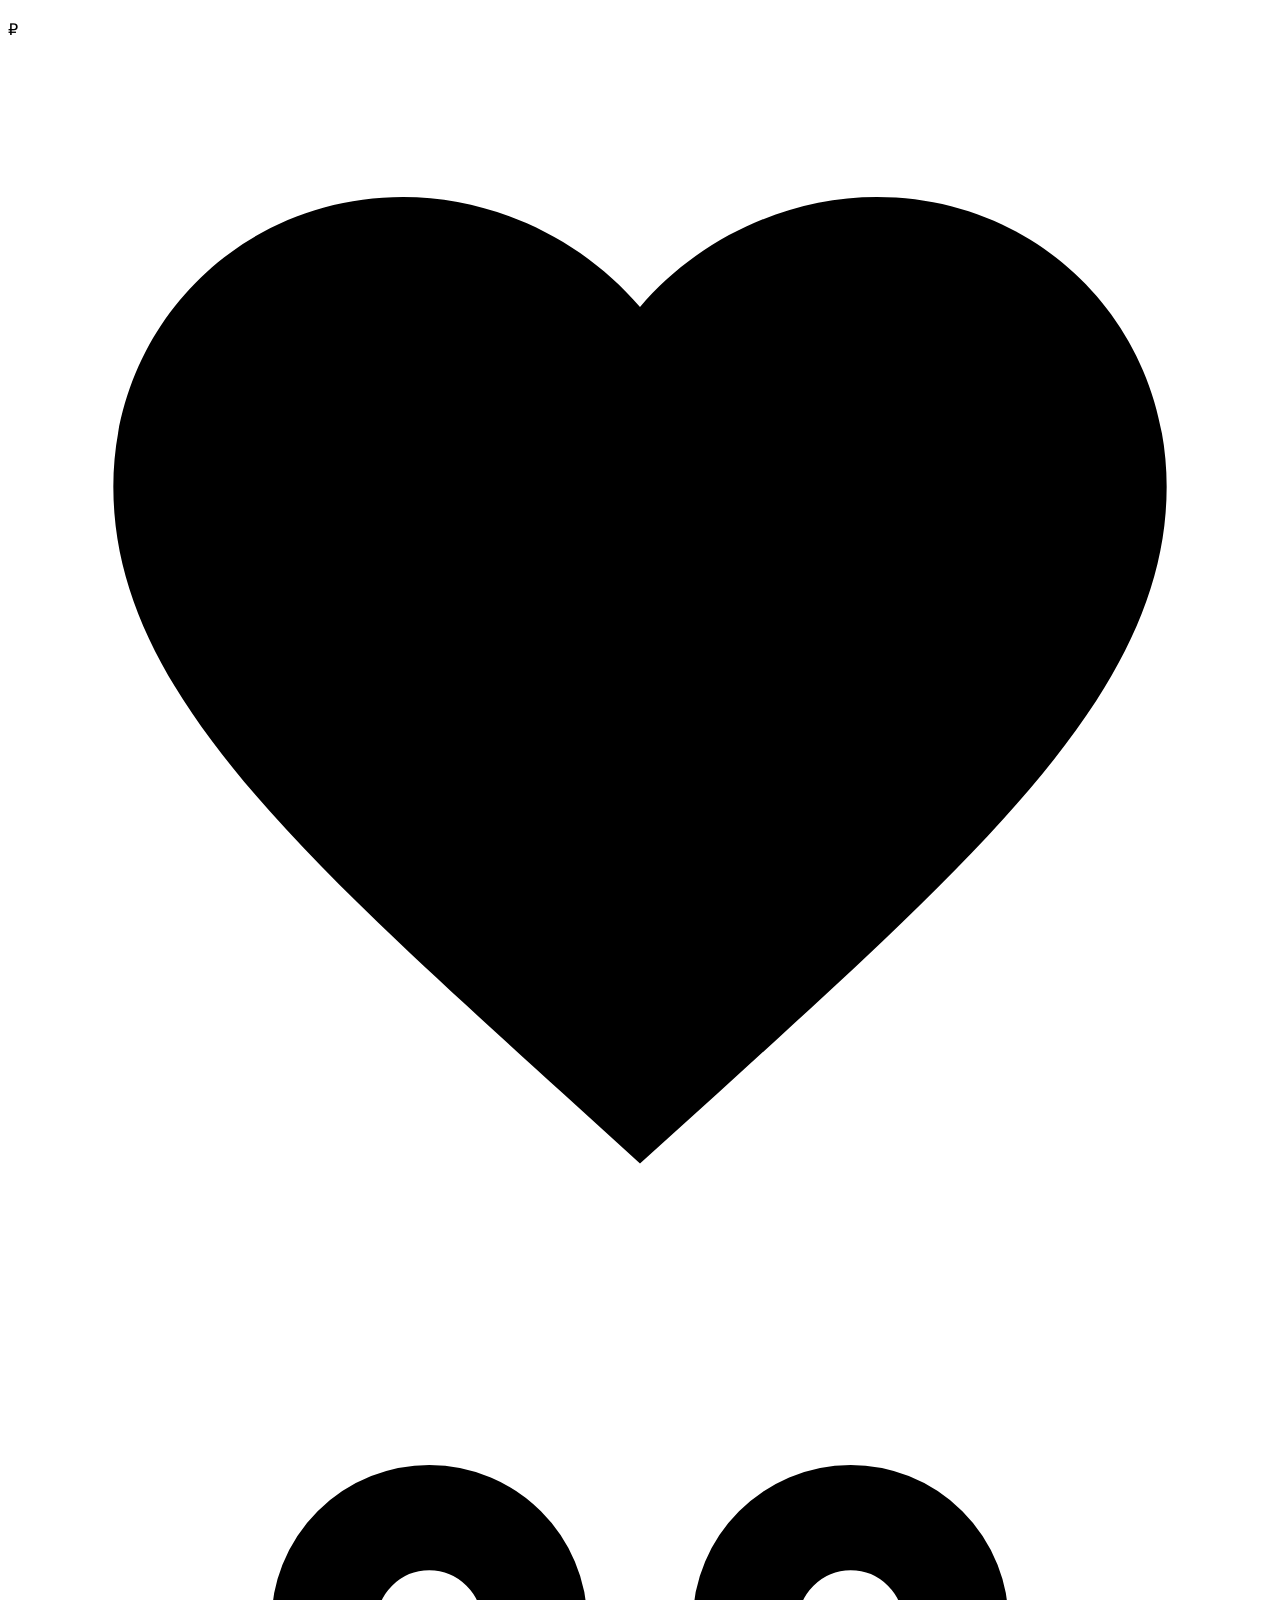
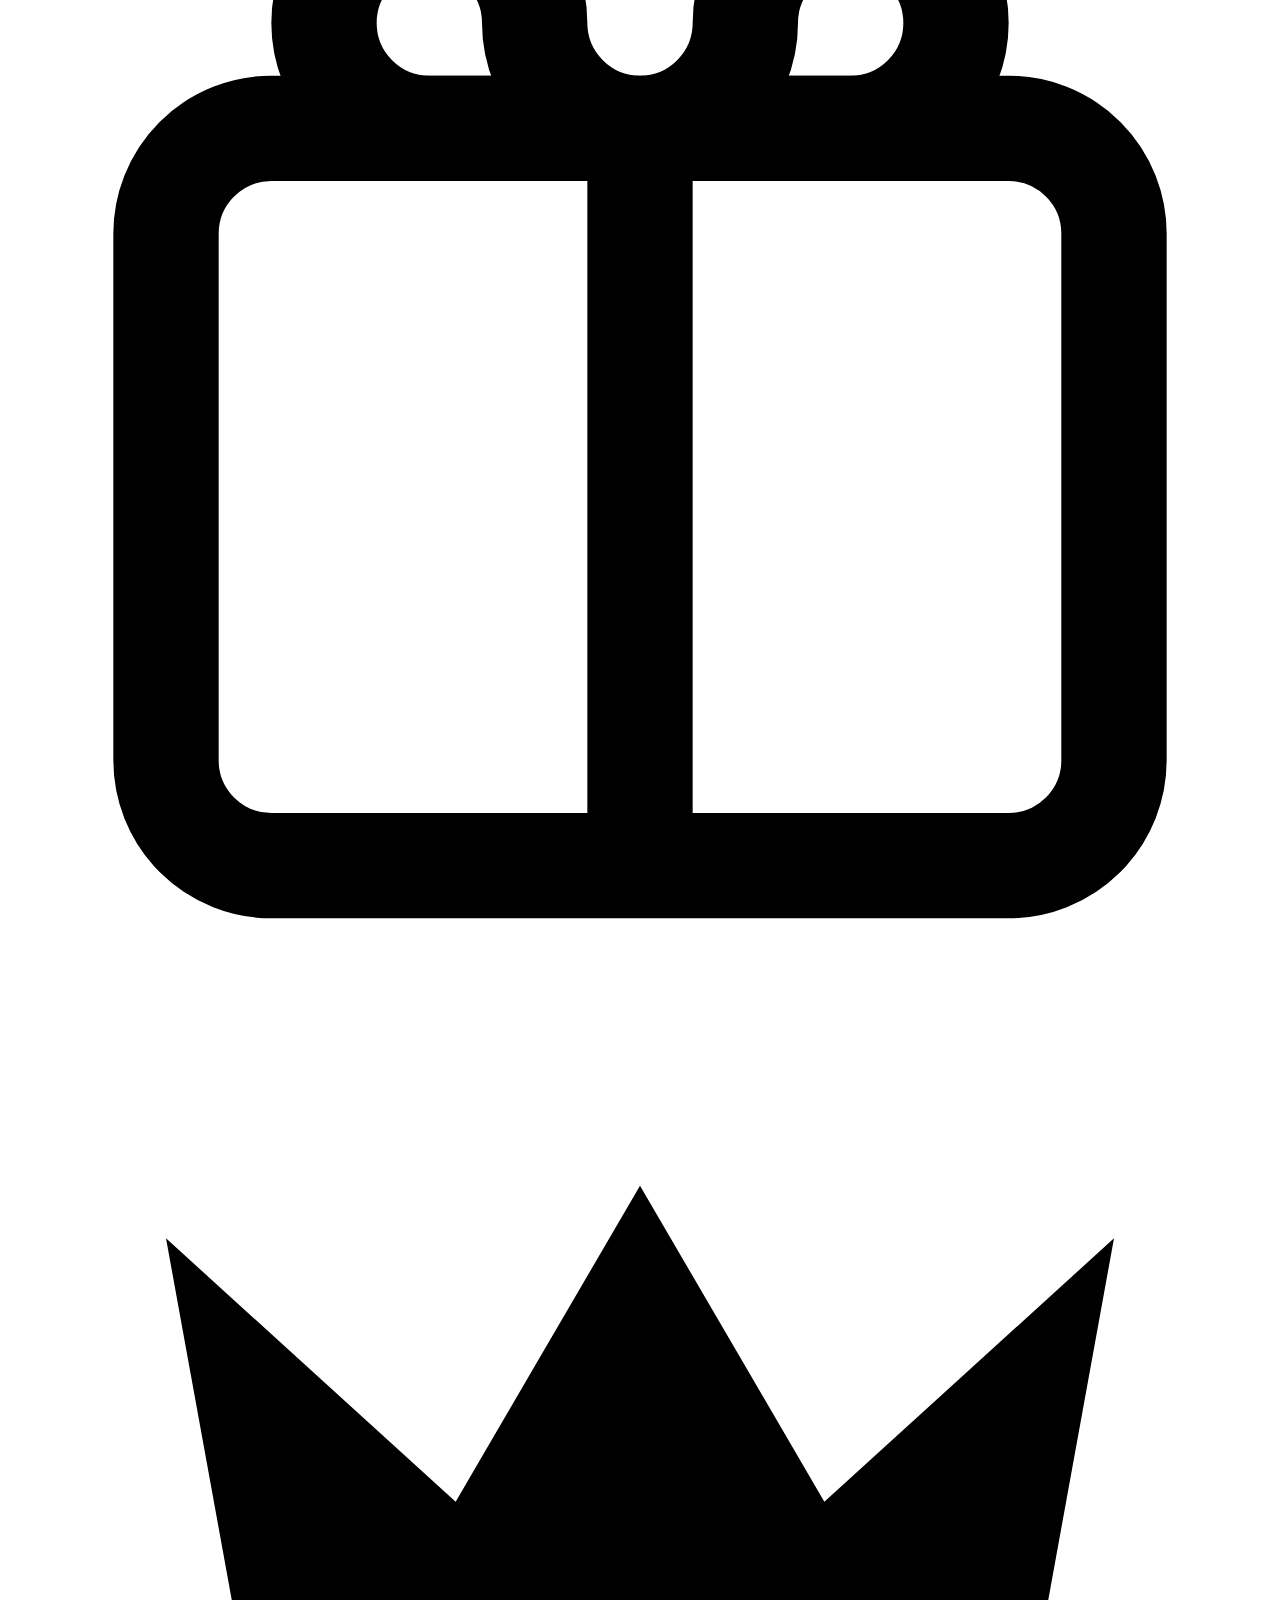
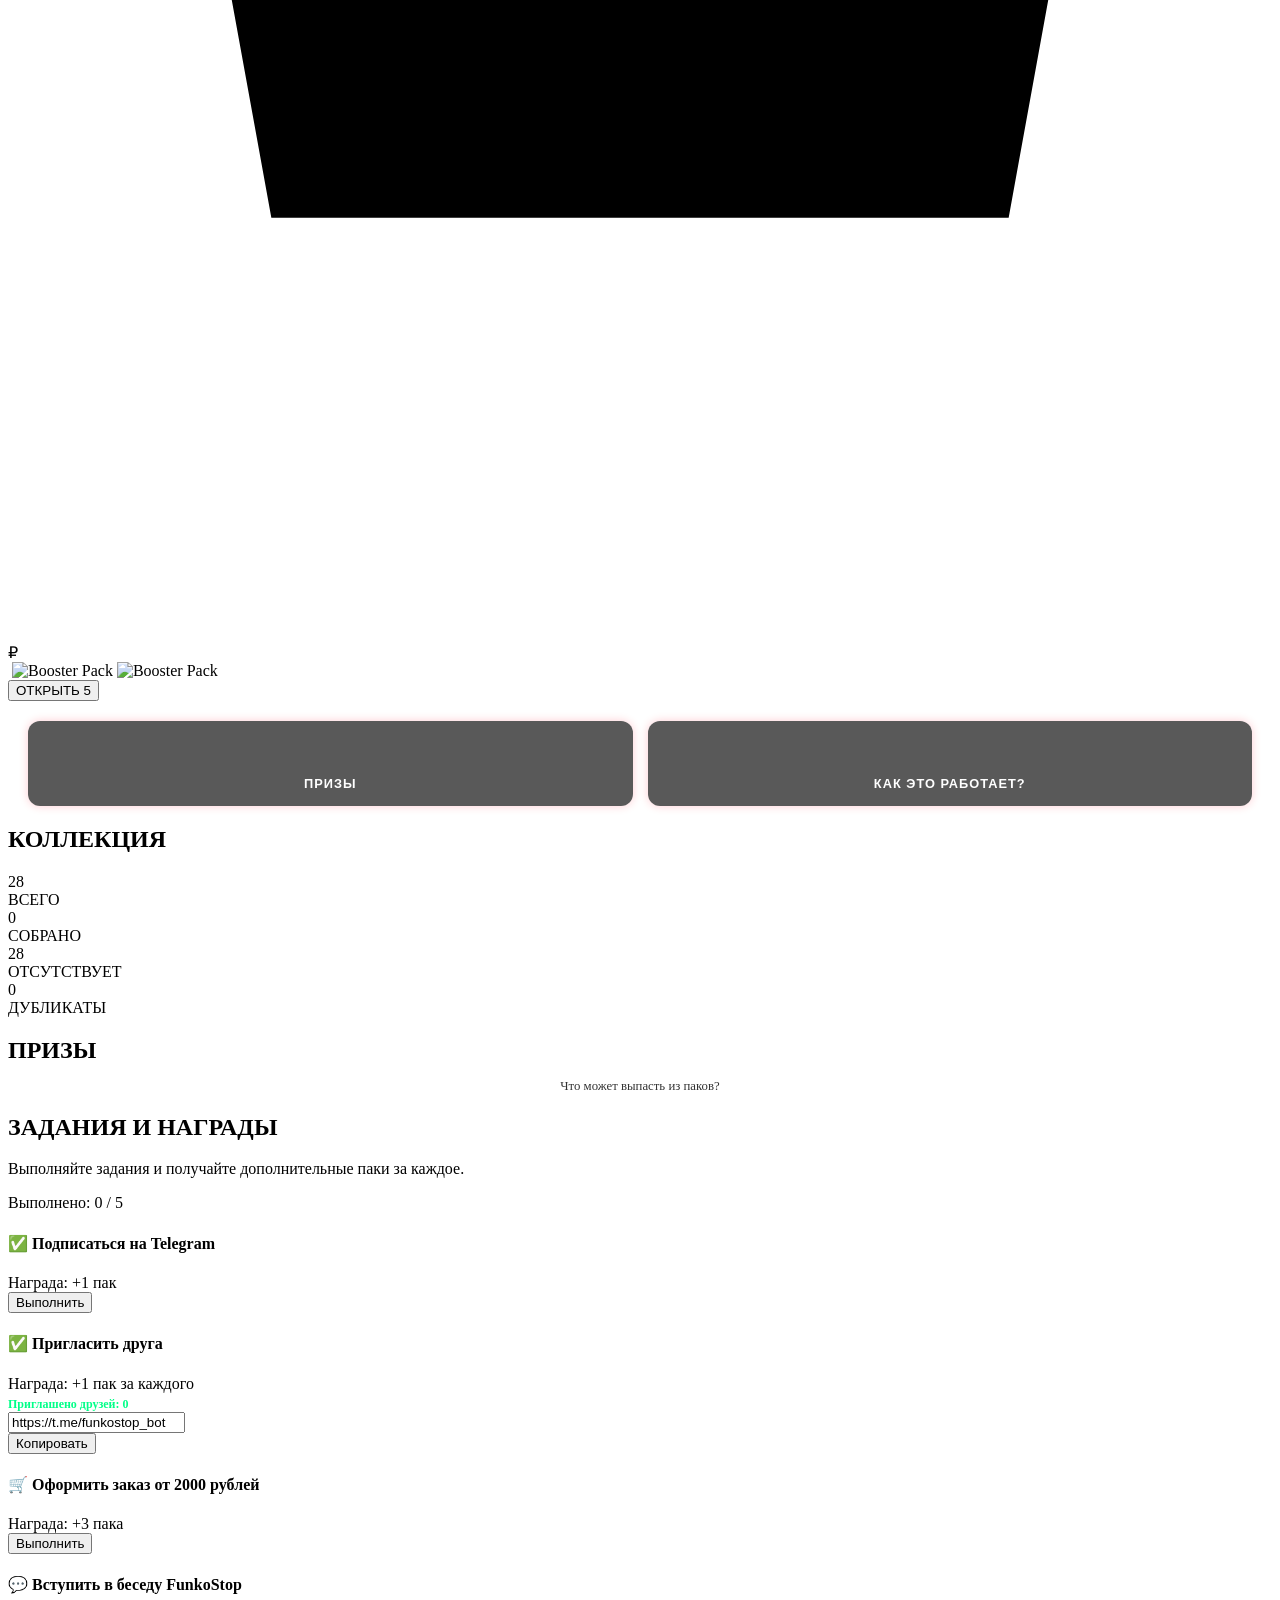
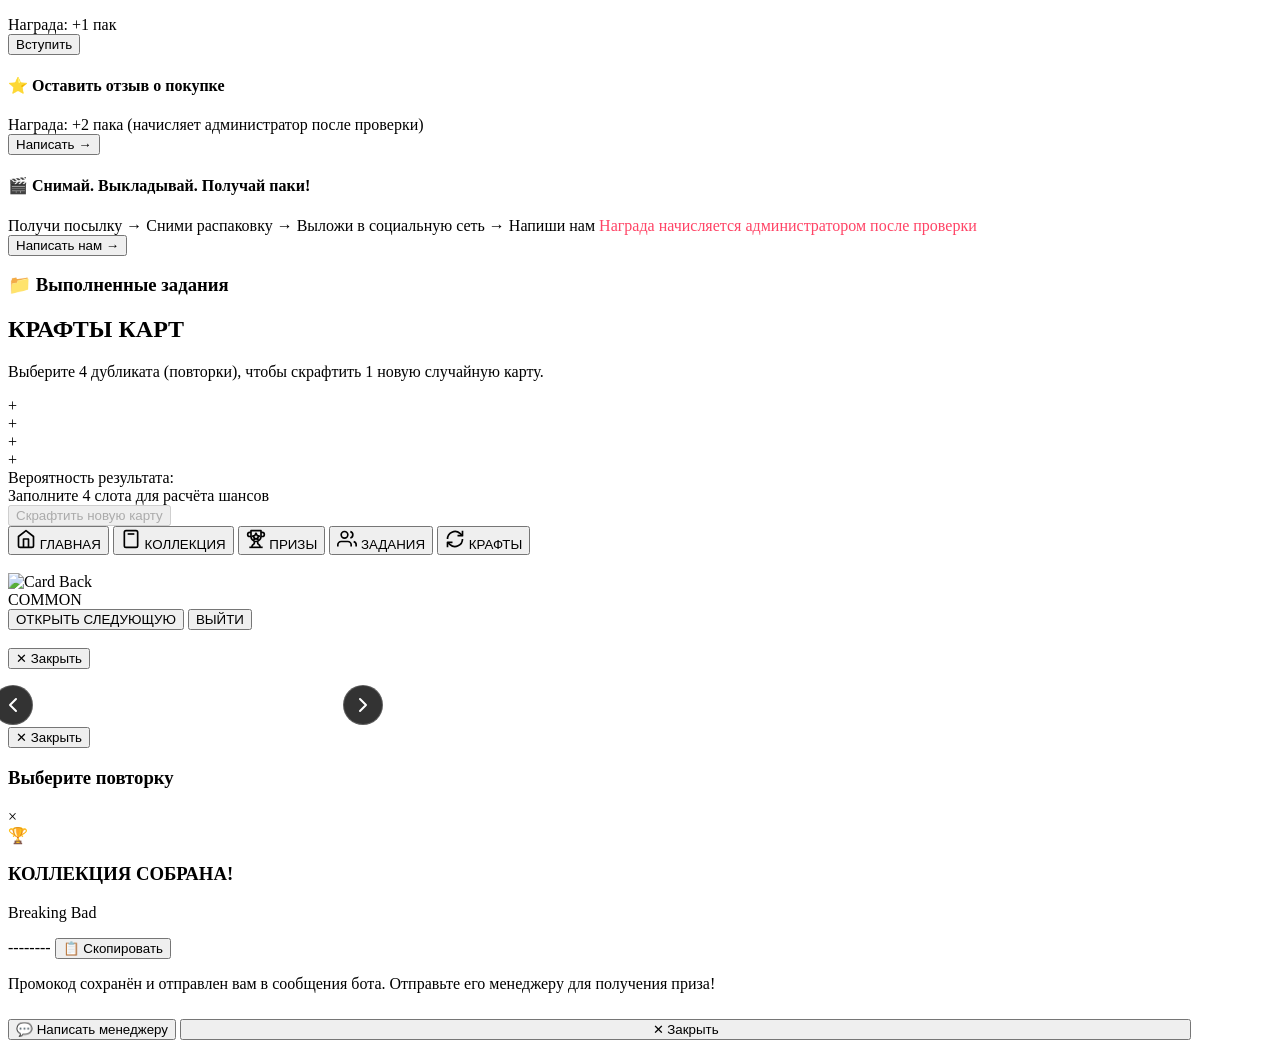
==== commit 2b534f2e: "ывфыв" ====
--- a/cards_app/index.html
+++ b/cards_app/index.html
@@ -208,6 +208,16 @@
                 <h2>ЗАДАНИЯ И НАГРАДЫ</h2>
                 <p class="section-desc">Выполняйте задания и получайте дополнительные паки за каждое.</p>
 
+                <!-- Progress Bar -->
+                <div class="tasks-progress">
+                    <div class="tasks-progress-header">
+                        <span id="tasks-progress-text">Выполнено: 0 / 5</span>
+                    </div>
+                    <div class="tasks-progress-bar">
+                        <div class="tasks-progress-fill" id="tasks-progress-fill" style="width: 0%"></div>
+                    </div>
+                </div>
+
                 <div class="tasks-list" id="tasks-container">
 
                     <!-- Task 1: Telegram -->
@@ -272,6 +282,14 @@
                     </div>
 
                 </div>
+
+                <!-- Completed Tasks Archive -->
+                <div id="tasks-archive" class="tasks-archive hidden">
+                    <div class="tasks-archive-header">
+                        <h3>📁 Выполненные задания</h3>
+                    </div>
+                    <div class="tasks-list" id="tasks-archive-list"></div>
+                </div>
             </div>
         </main>
 
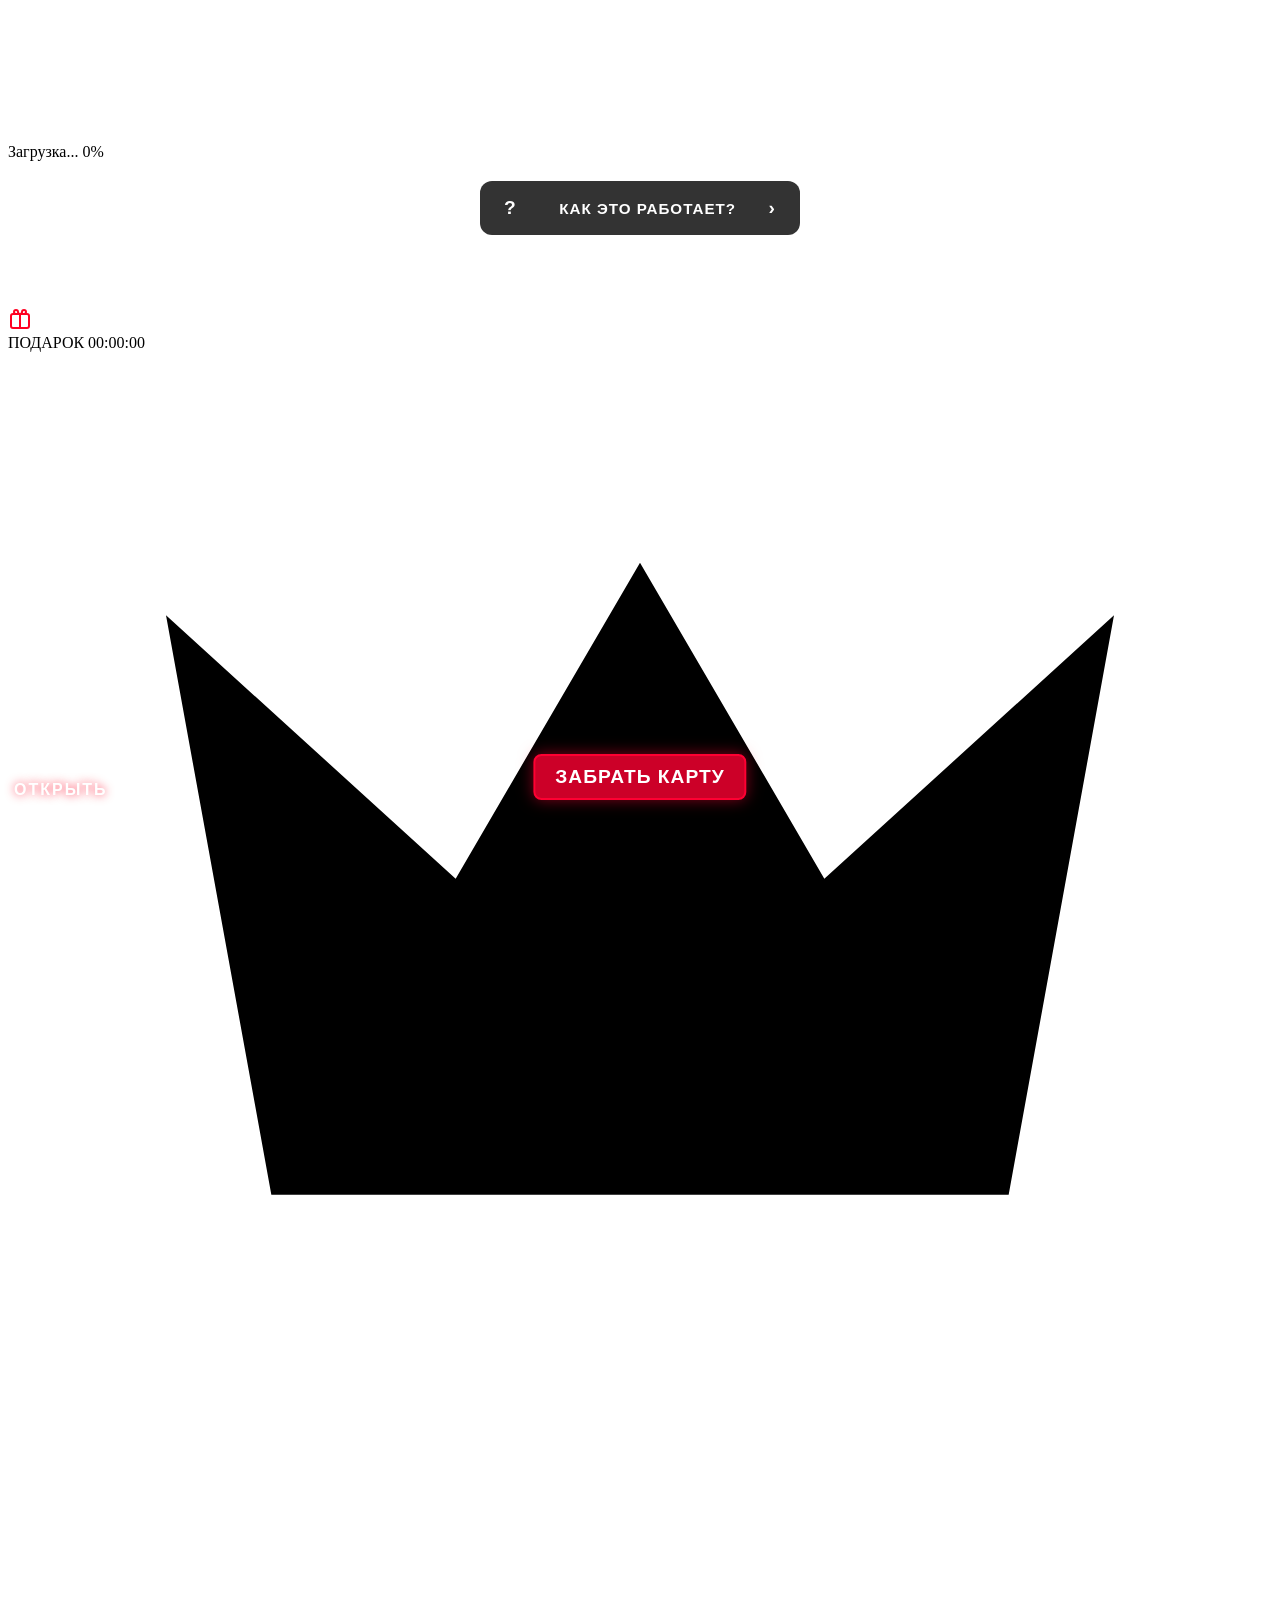
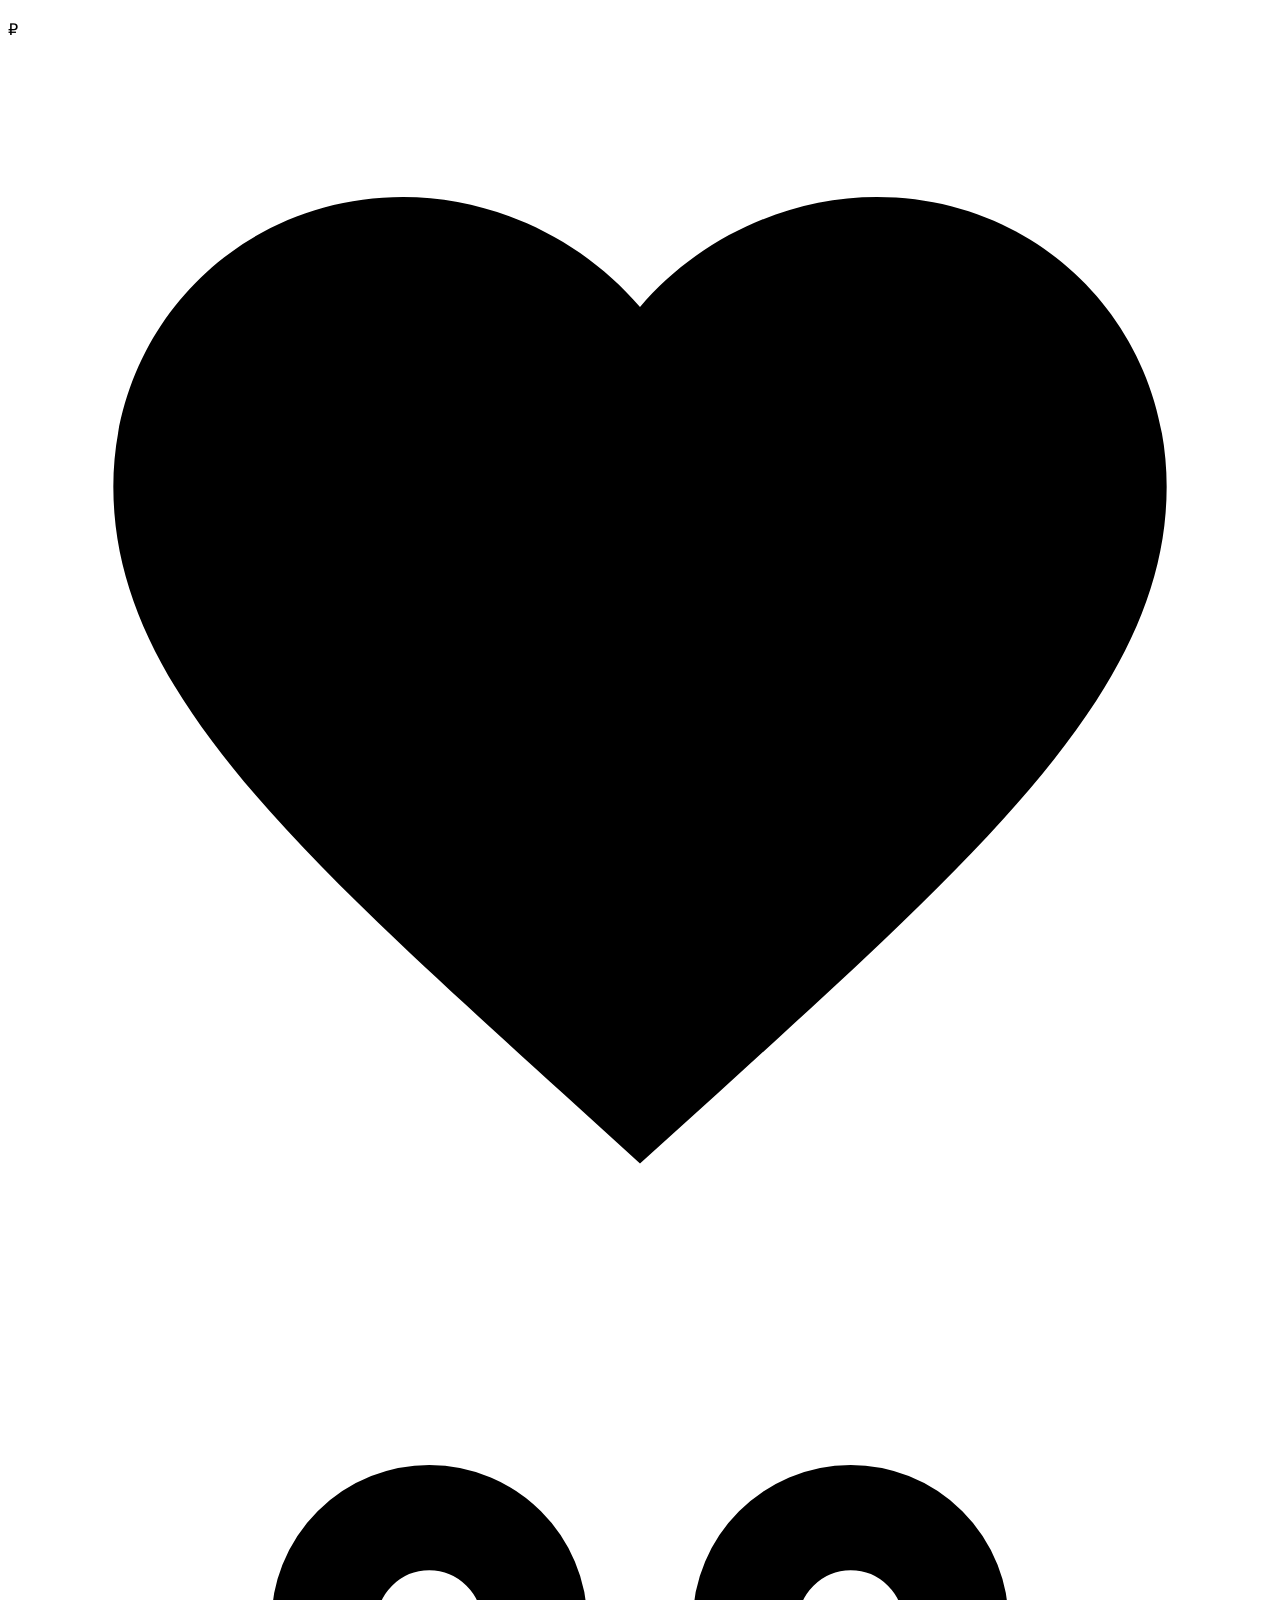
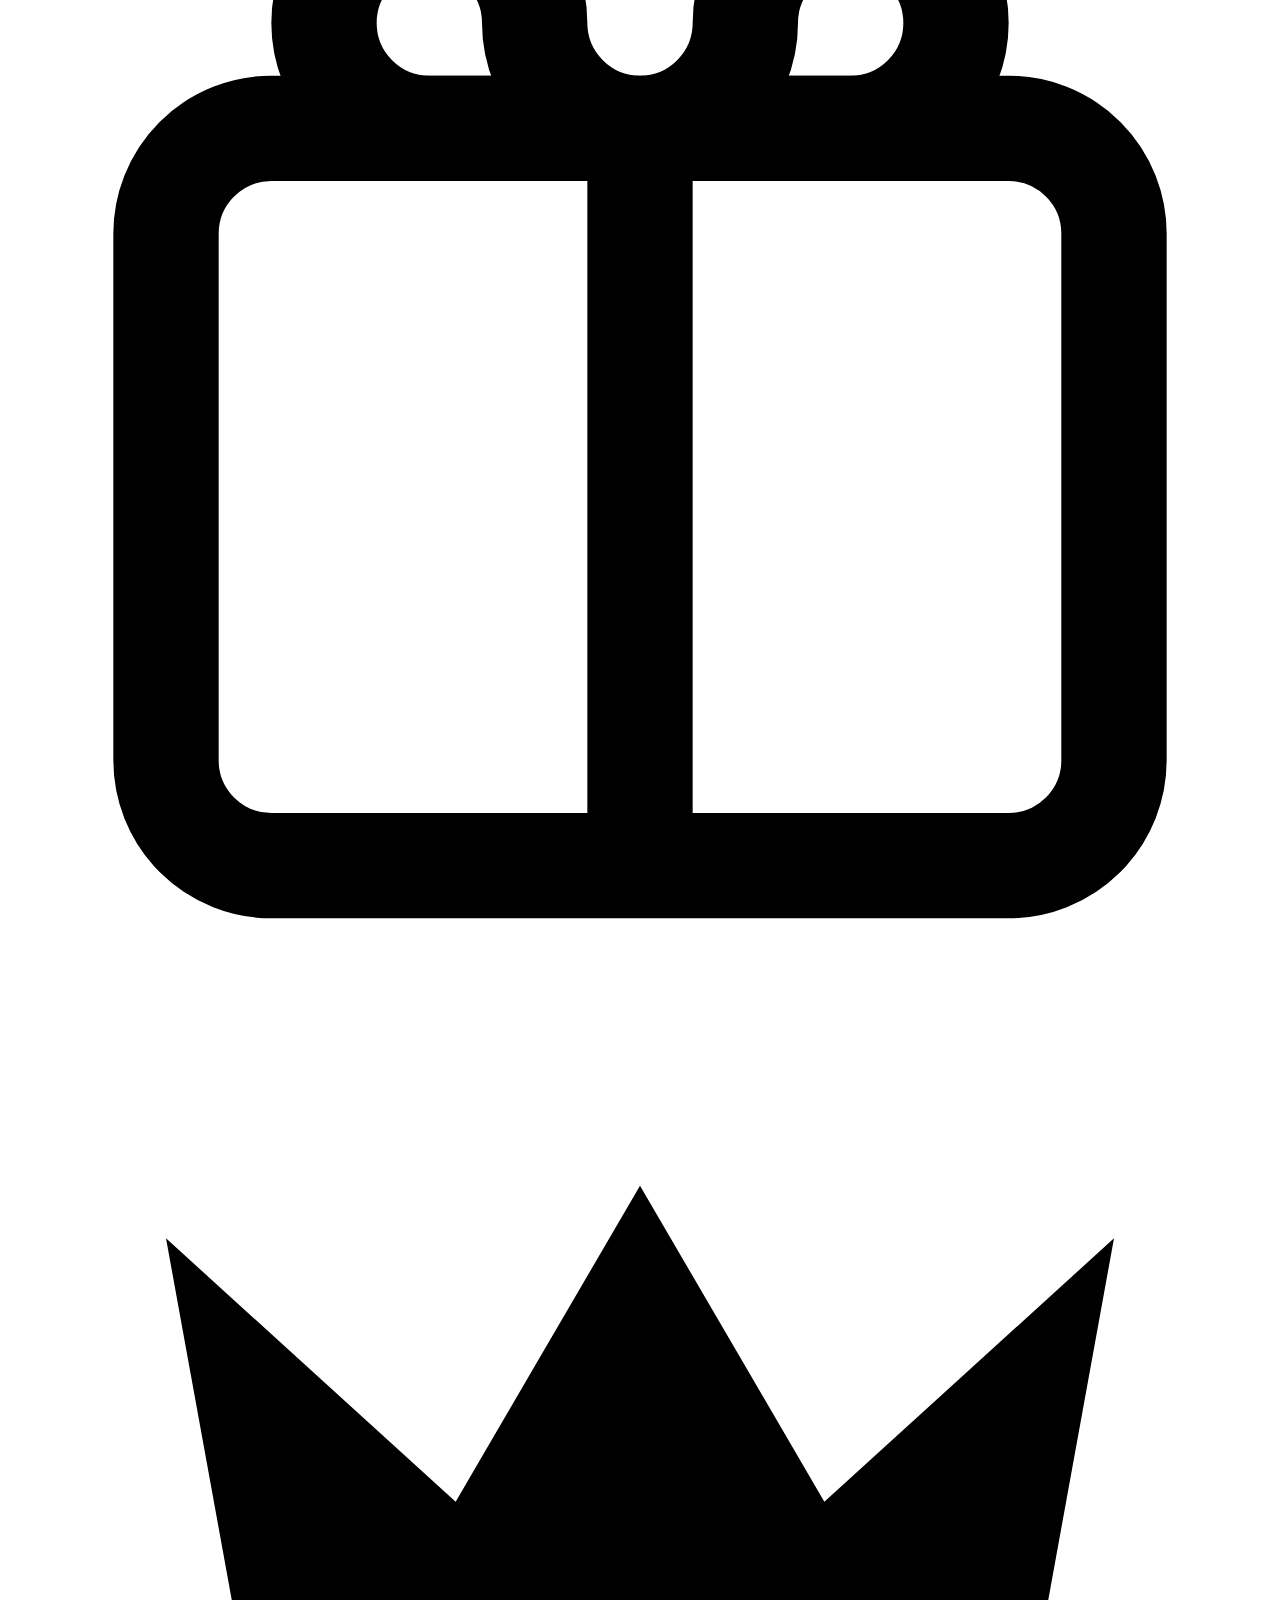
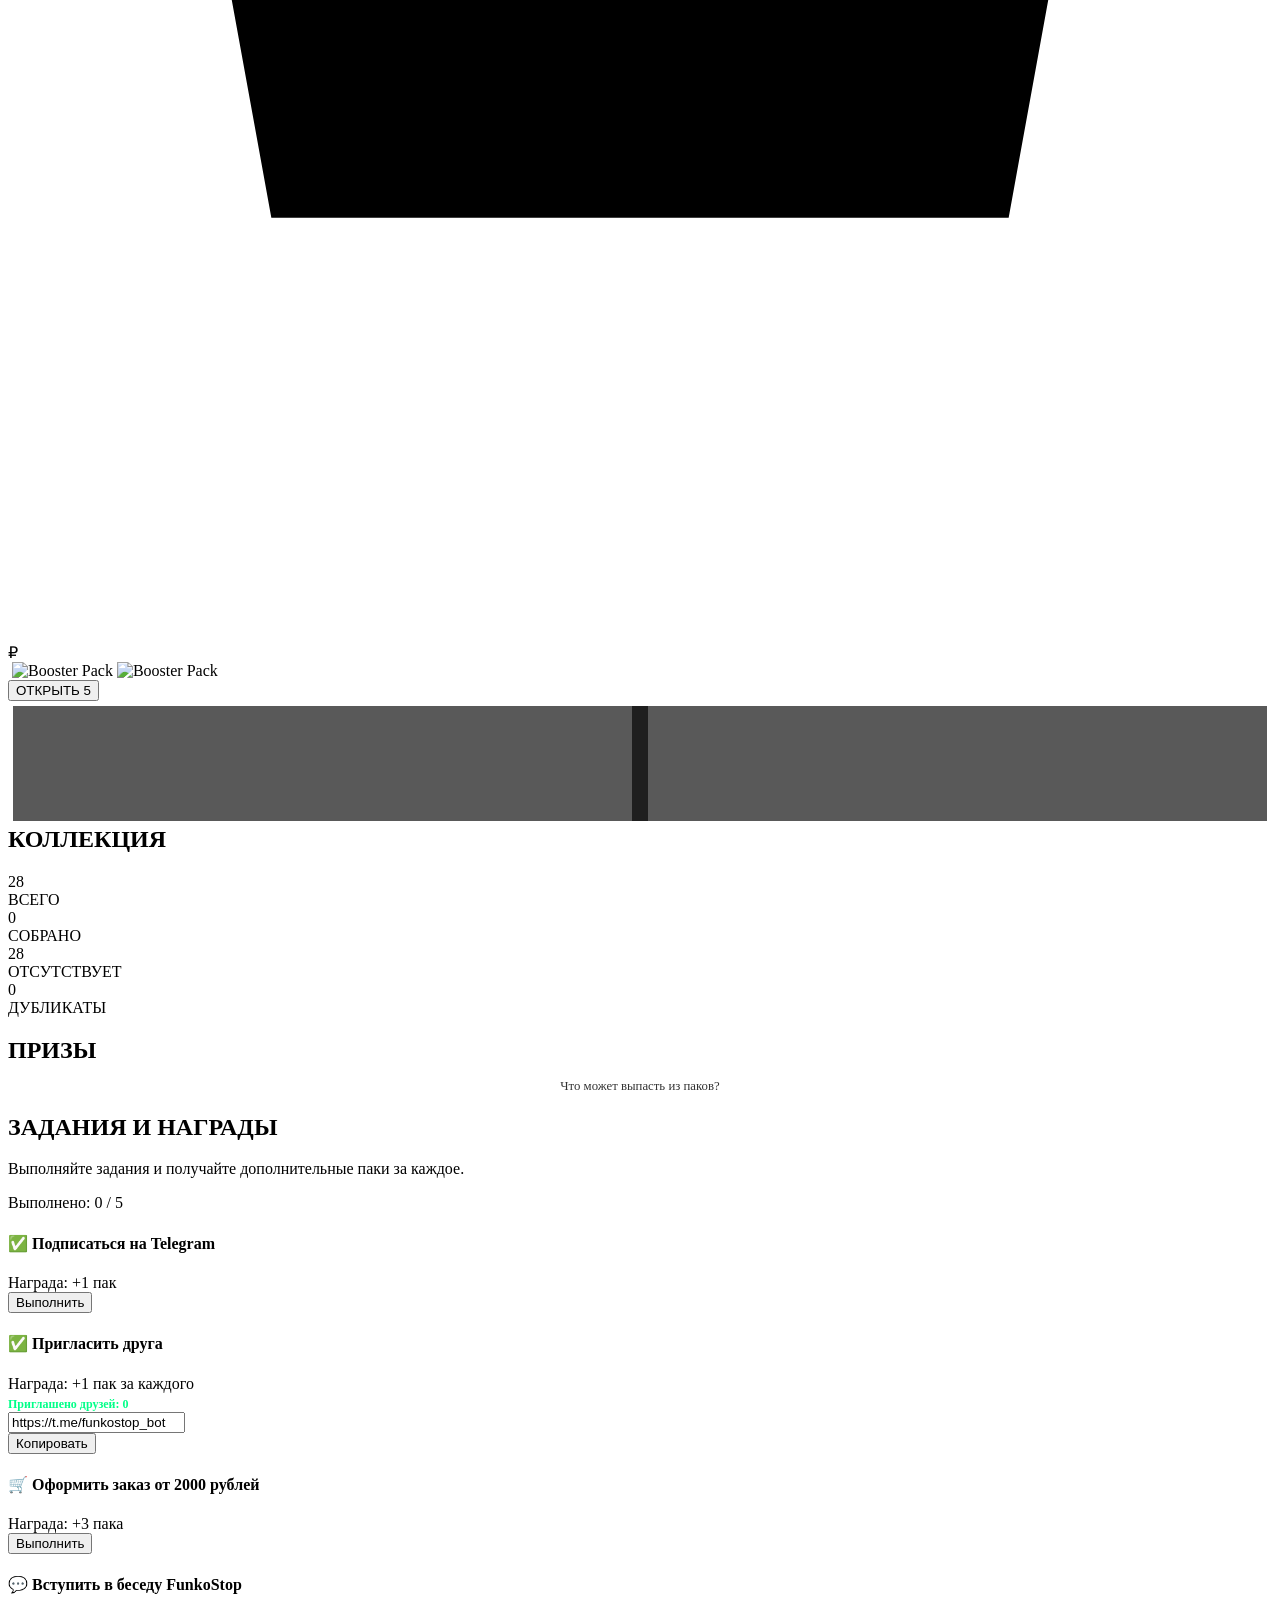
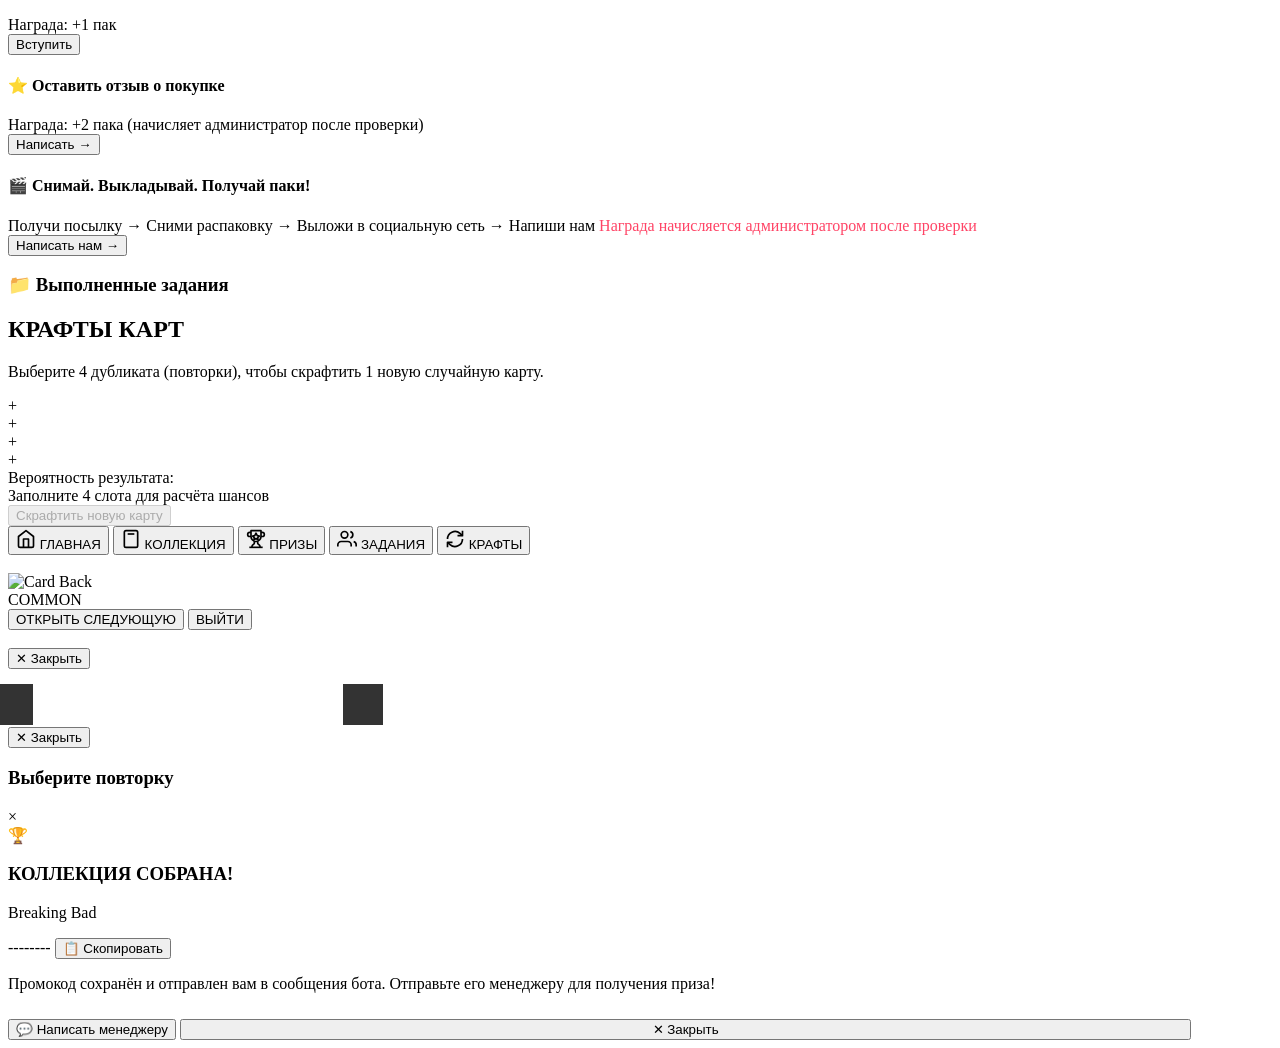
==== commit 7069cc99: "fix(cards): the game API accepts only requests signed by Telegram for the same user; outside Telegra" ====
--- a/cards_app/index.html
+++ b/cards_app/index.html
@@ -467,7 +467,7 @@
         </div>
     </div>
 
-    <script src="/cards/cards.js?v=117"></script>
+    <script src="/cards/cards.js?v=118"></script>
 
     <!-- Inventory Modal for Trade-in -->
     <div id="inventory-modal" class="modal hidden" onclick="if(event.target === this) closeInventoryModal()">
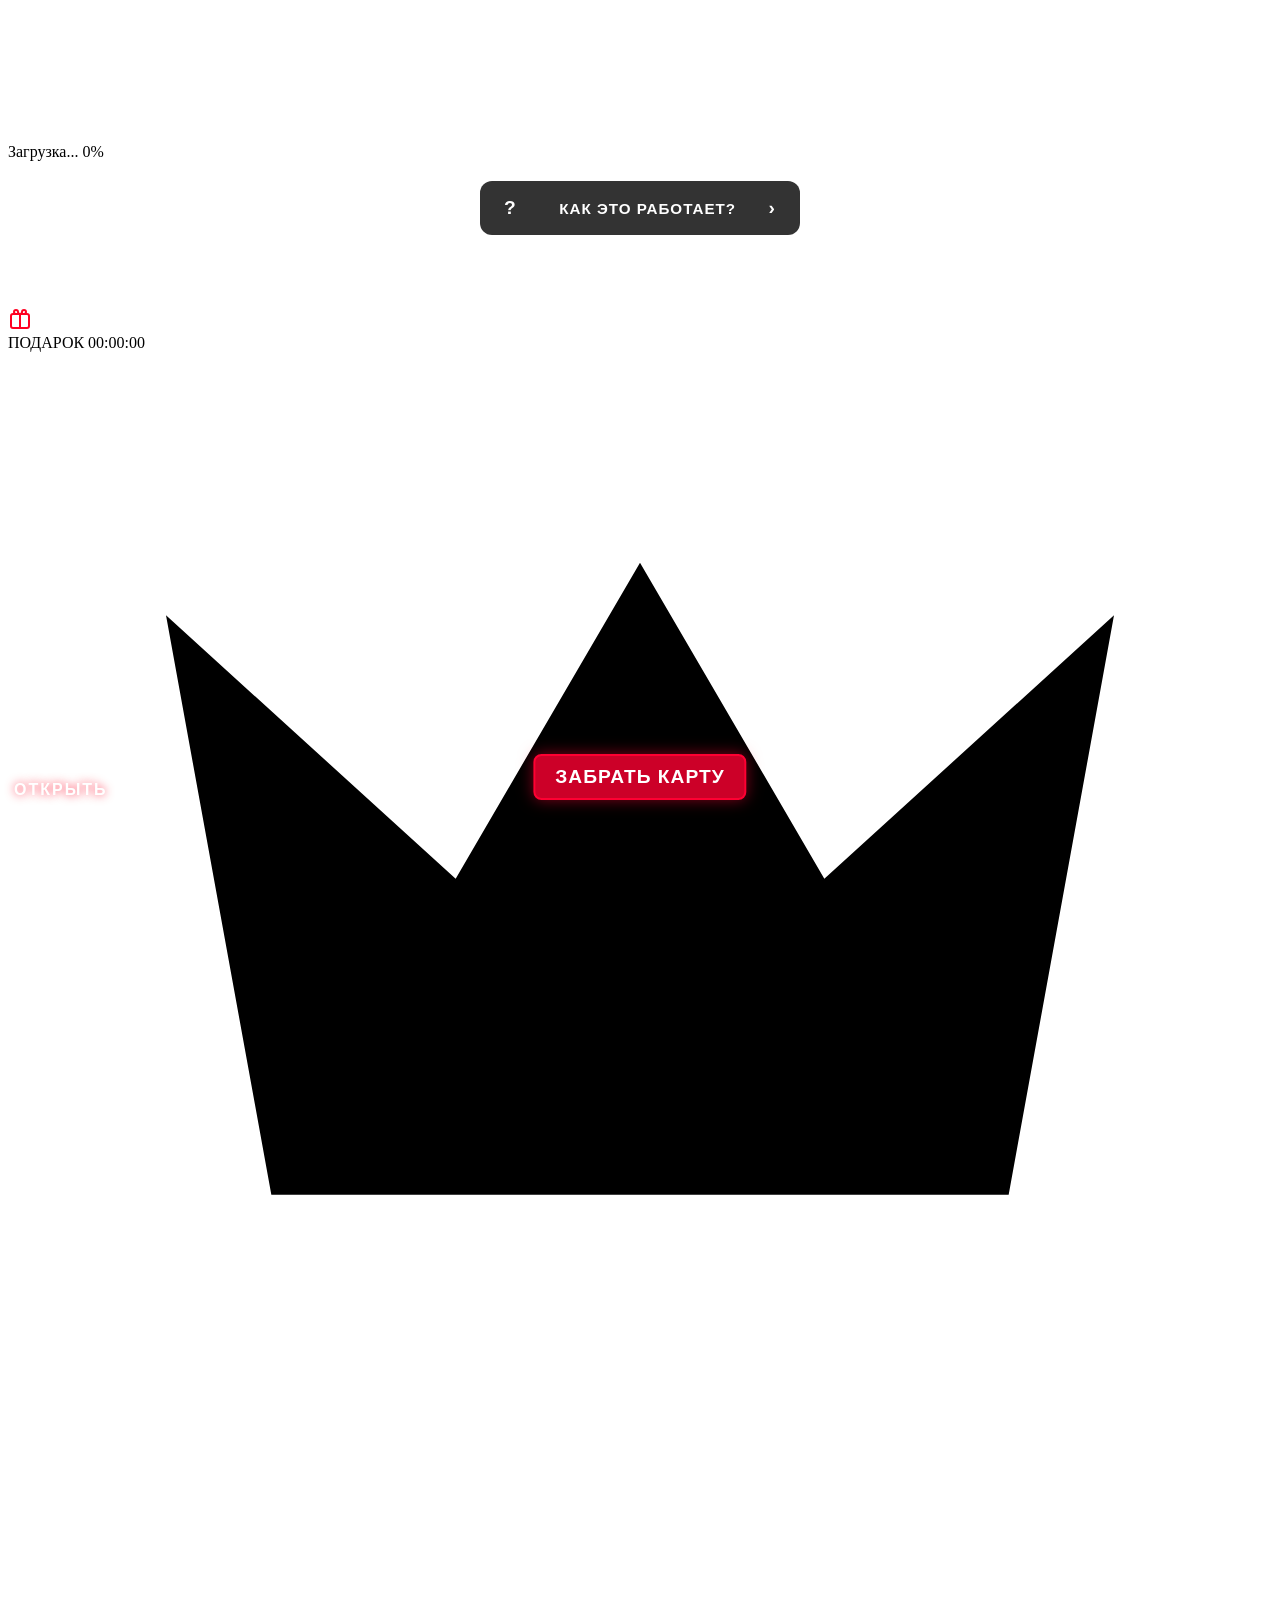
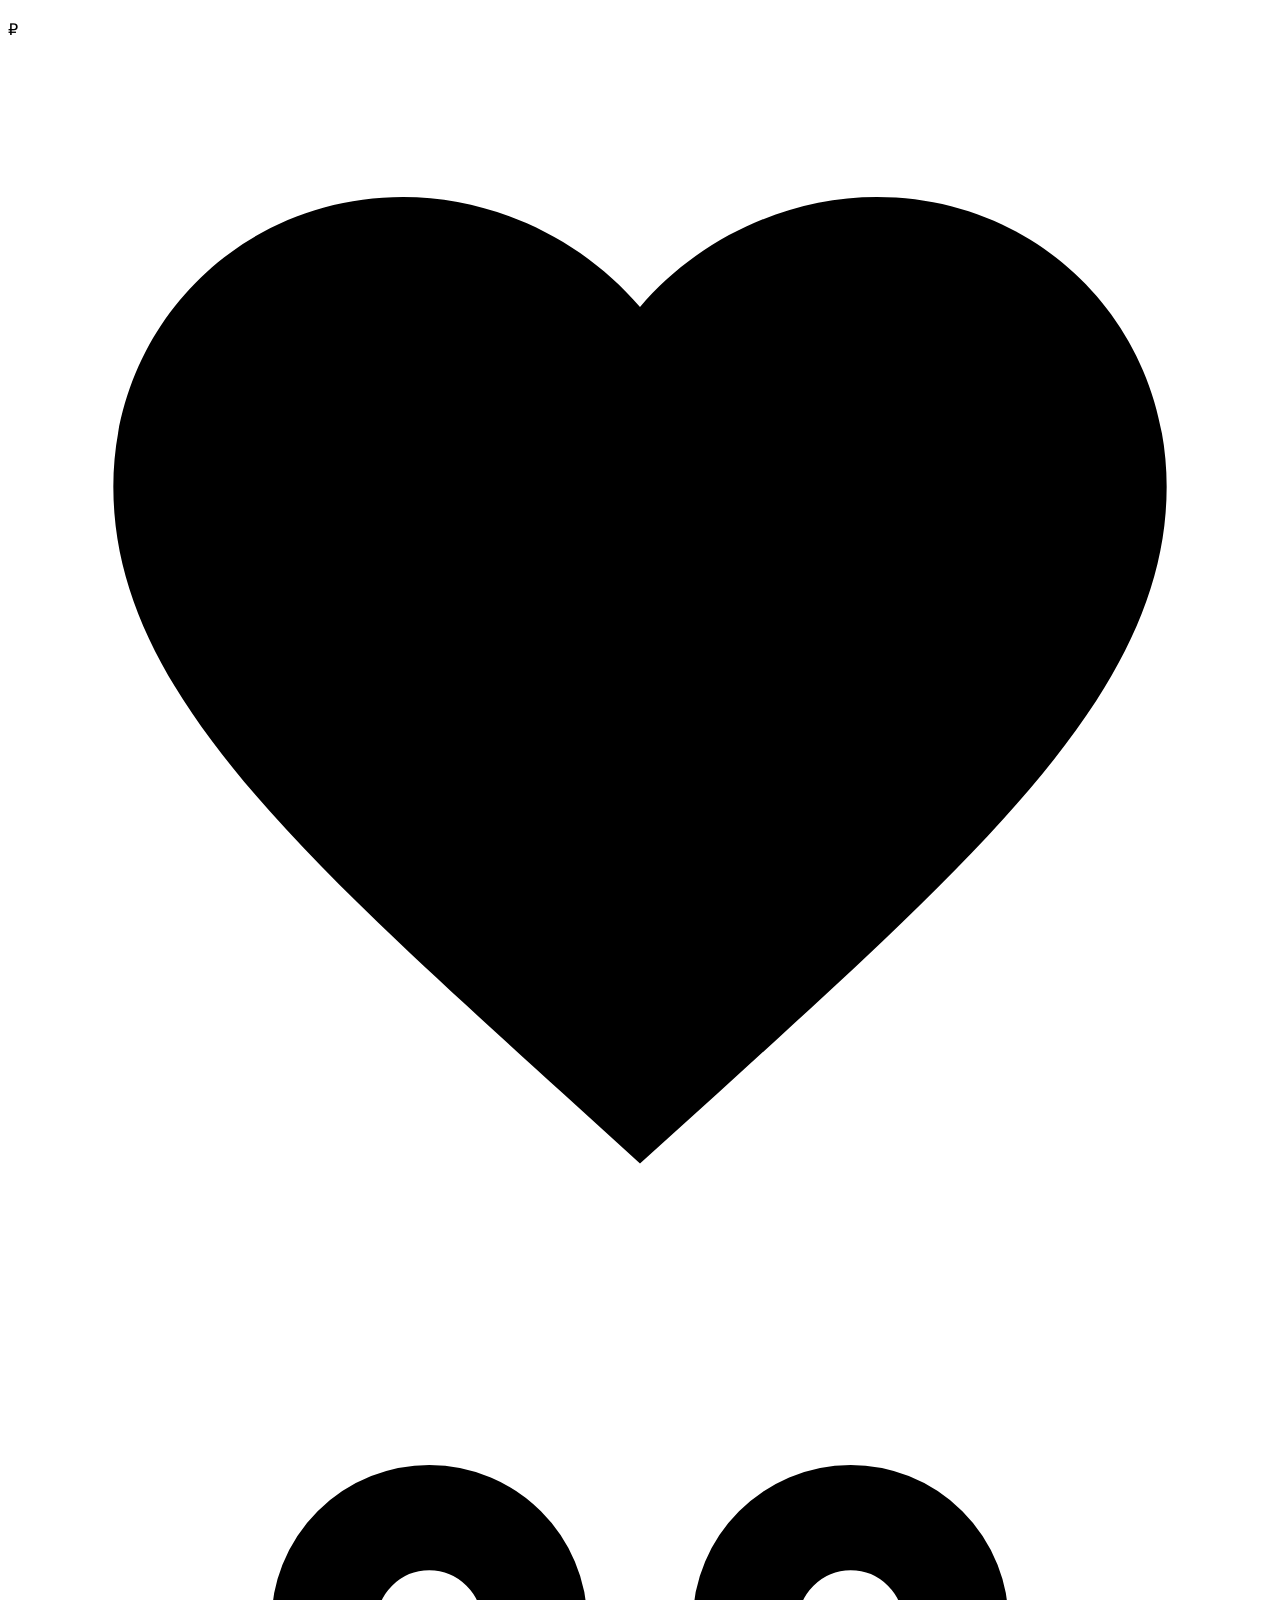
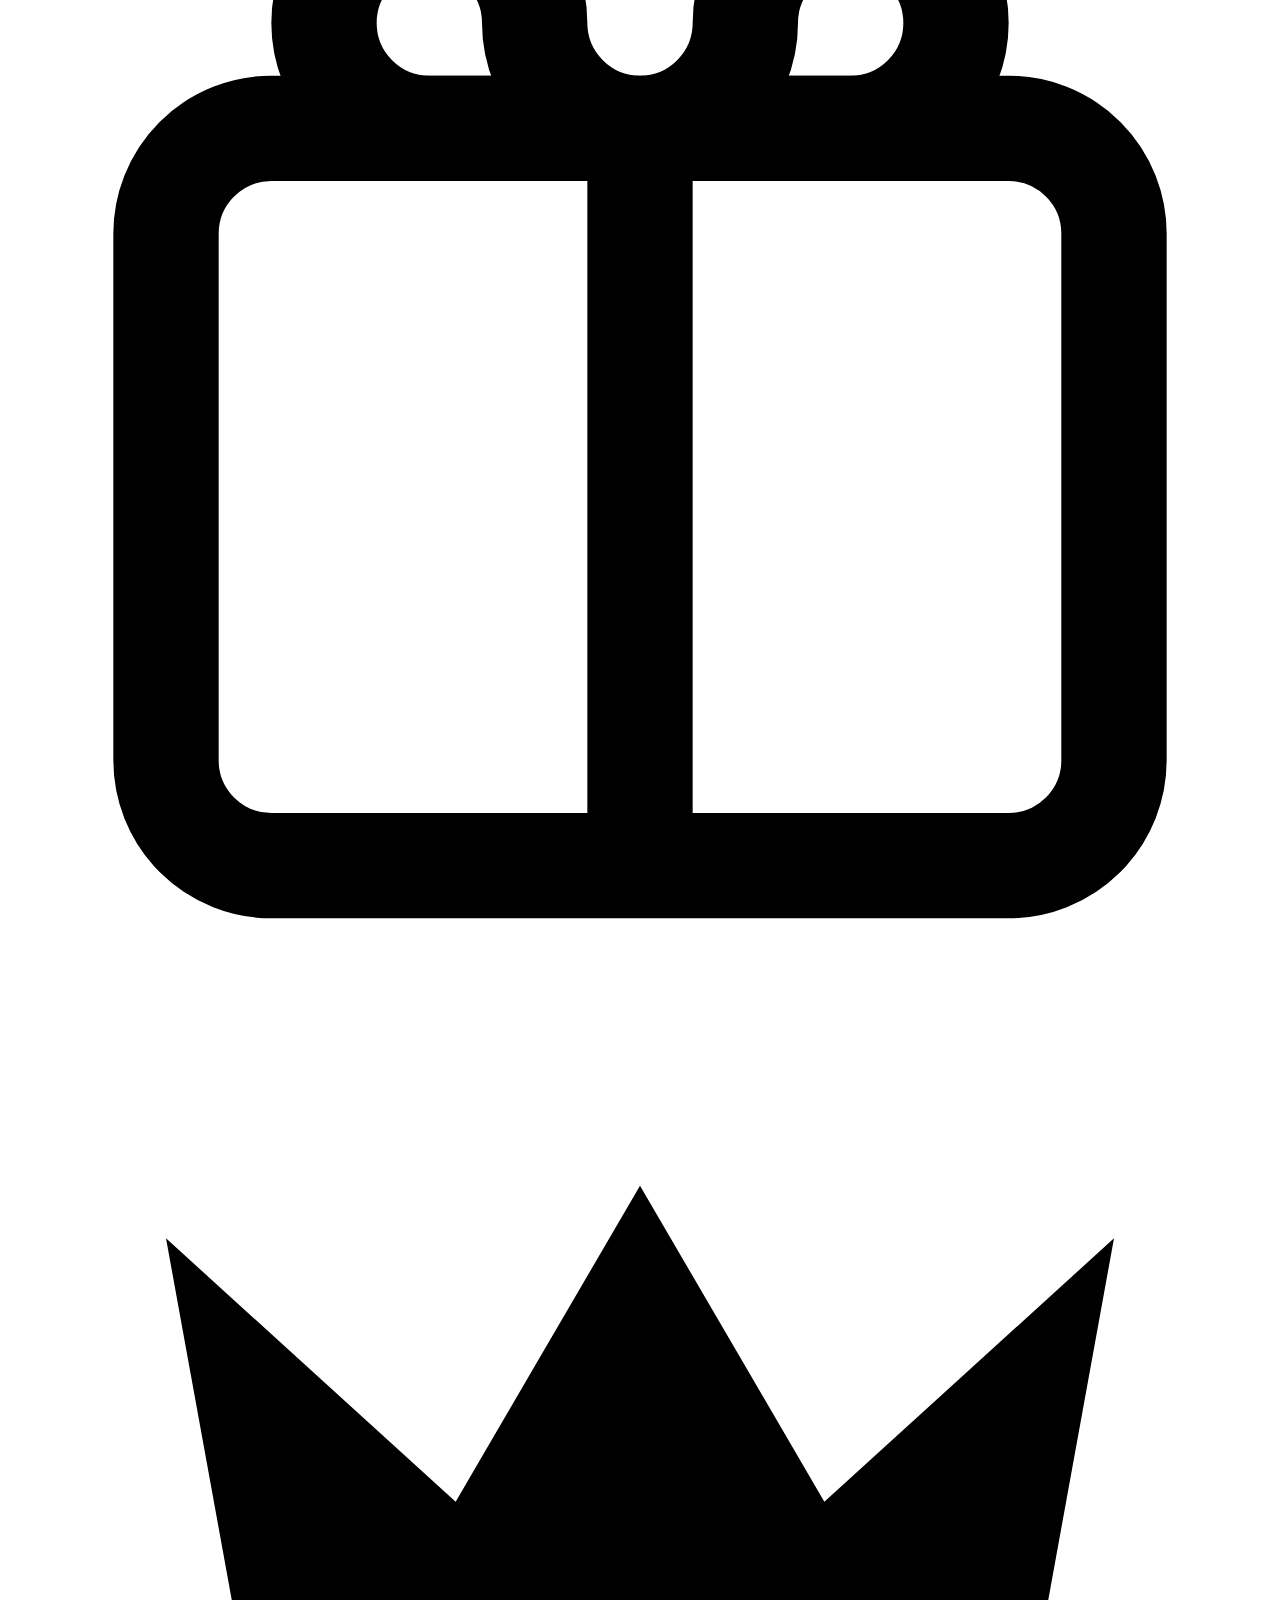
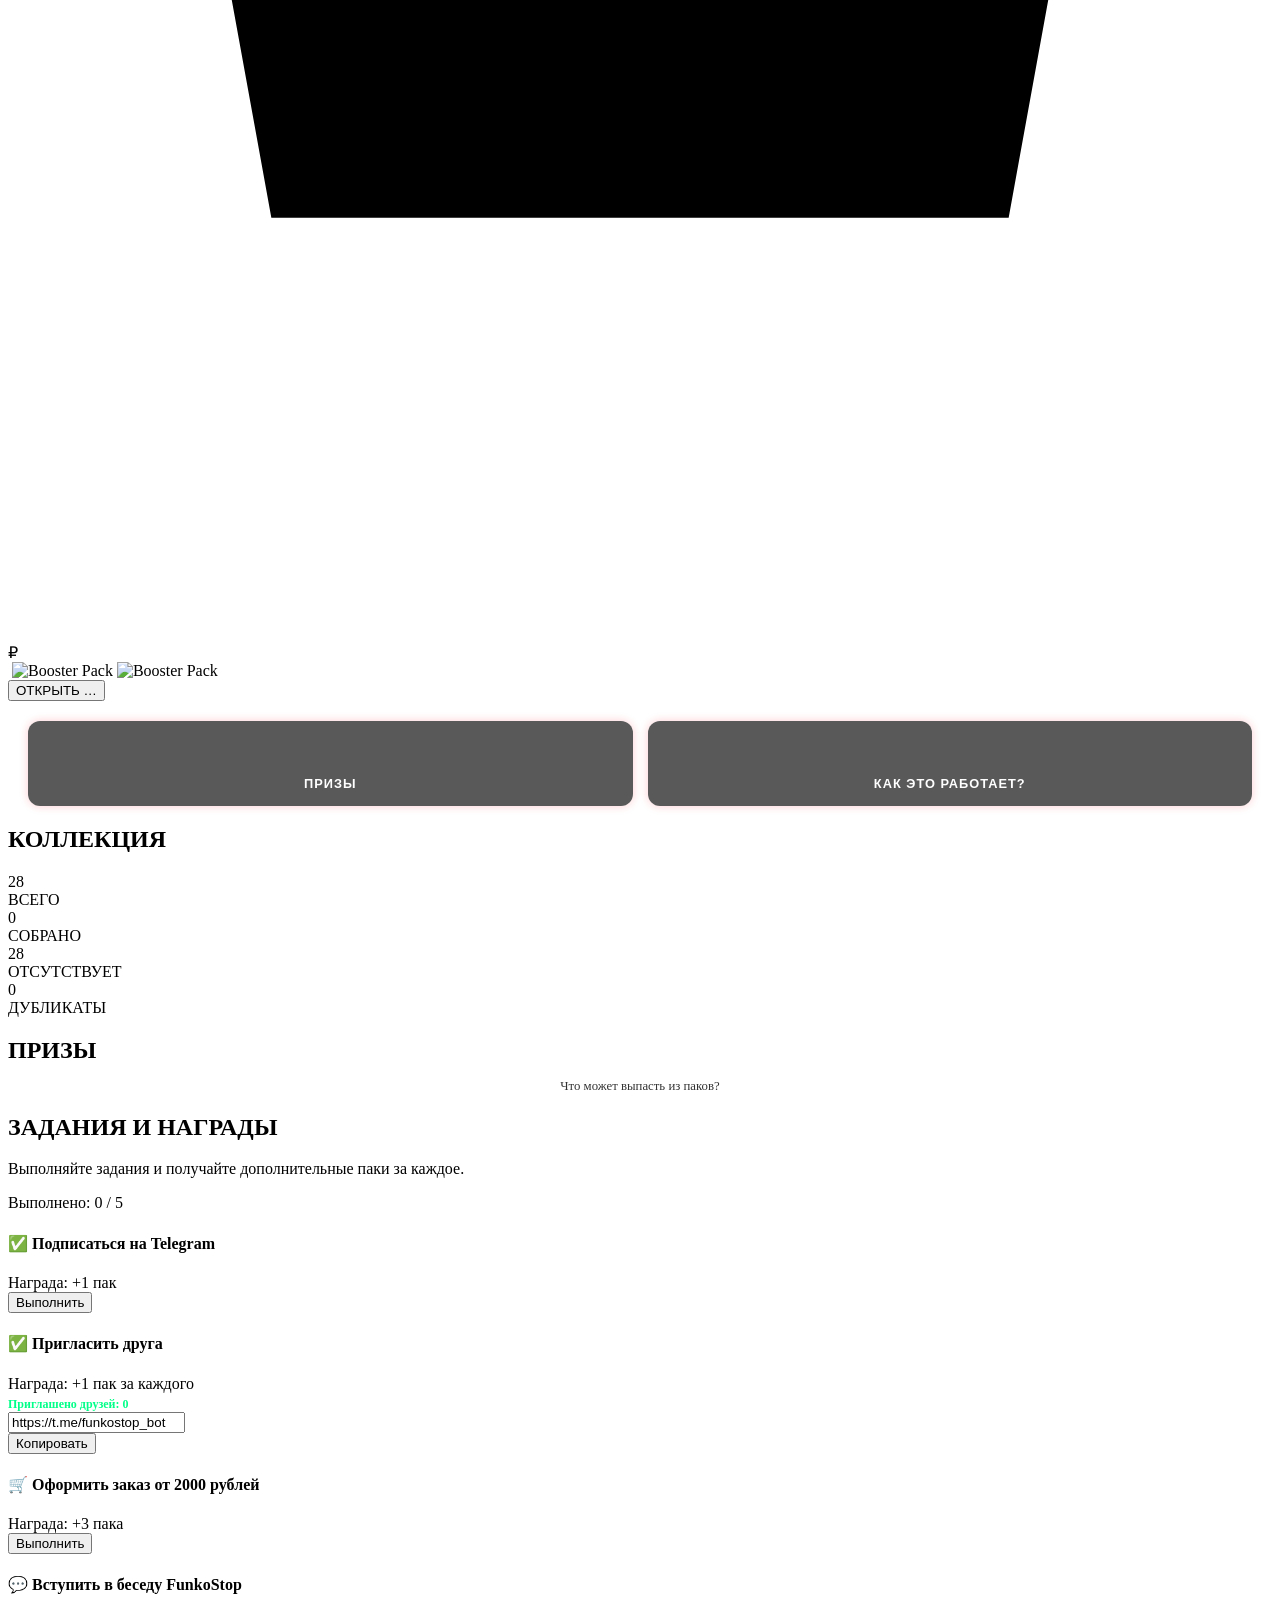
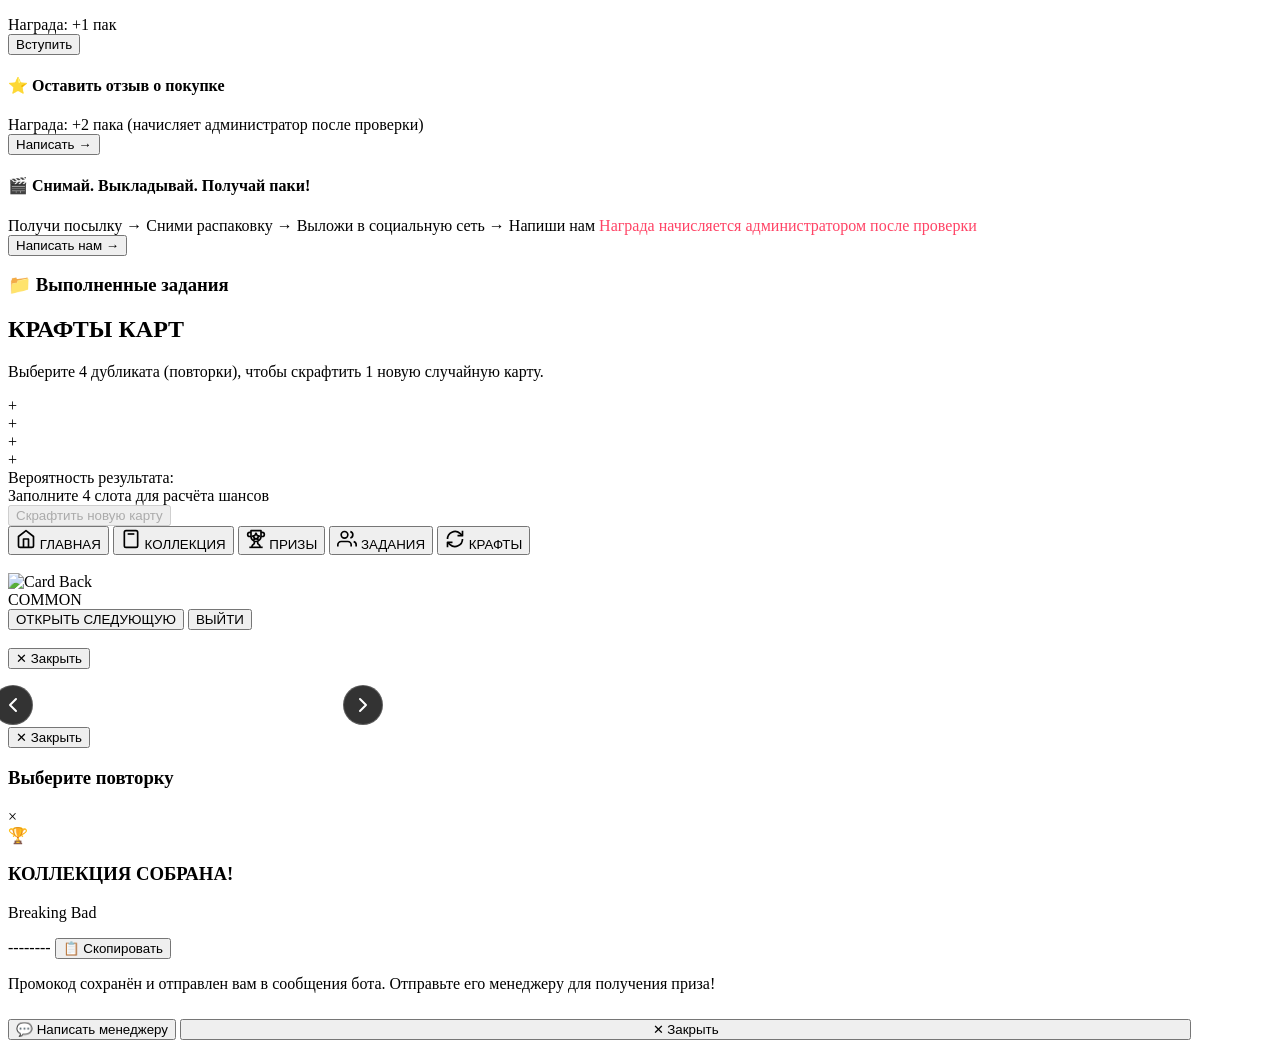
==== commit c8ab87af: "fix(cards): when the profile does not load, the game says there is no connection and retries instead" ====
--- a/cards_app/index.html
+++ b/cards_app/index.html
@@ -121,7 +121,7 @@
             <div class="action-section">
                 <button id="open-pack-btn" class="btn-neon-open">
                     ОТКРЫТЬ
-                    <span class="packs-counter-badge" id="packs-count-badge">5</span>
+                    <span class="packs-counter-badge" id="packs-count-badge">…</span>
                 </button>
             </div>
 
@@ -467,7 +467,7 @@
         </div>
     </div>
 
-    <script src="/cards/cards.js?v=118"></script>
+    <script src="/cards/cards.js?v=119"></script>
 
     <!-- Inventory Modal for Trade-in -->
     <div id="inventory-modal" class="modal hidden" onclick="if(event.target === this) closeInventoryModal()">
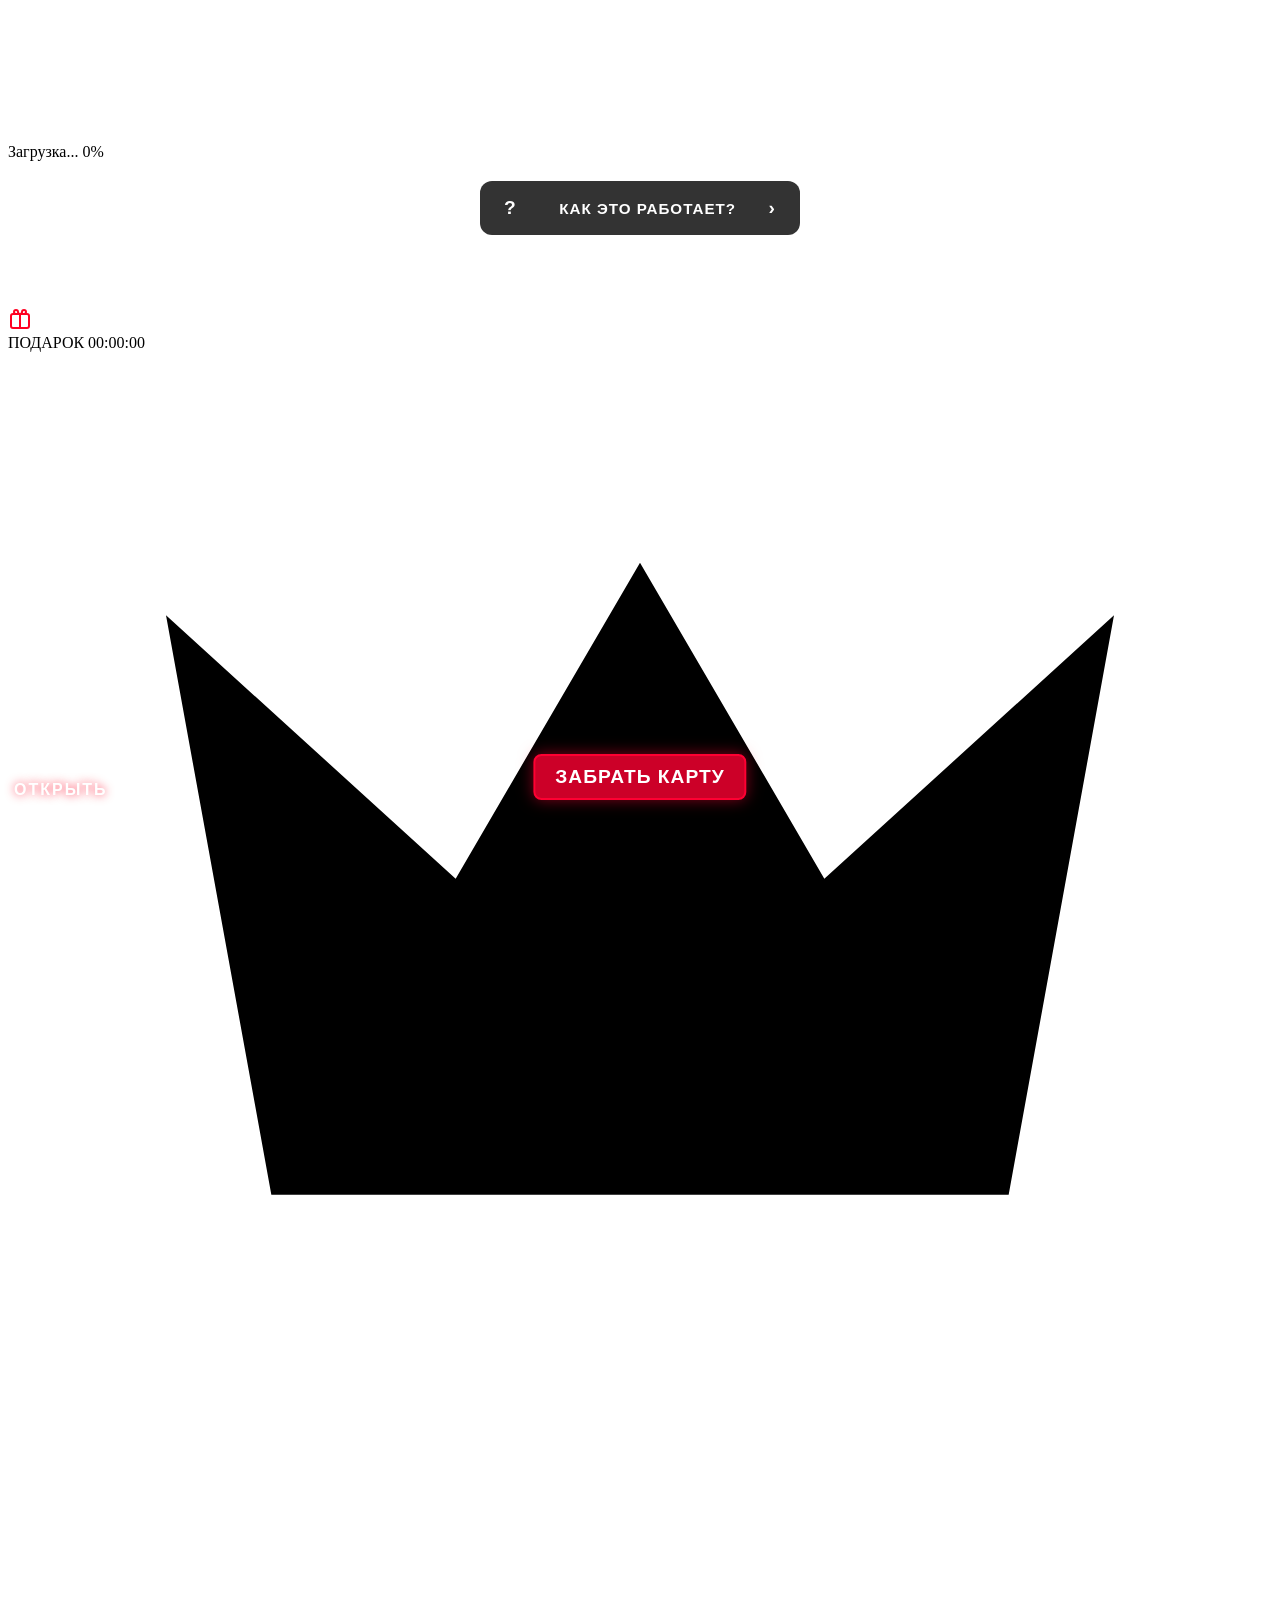
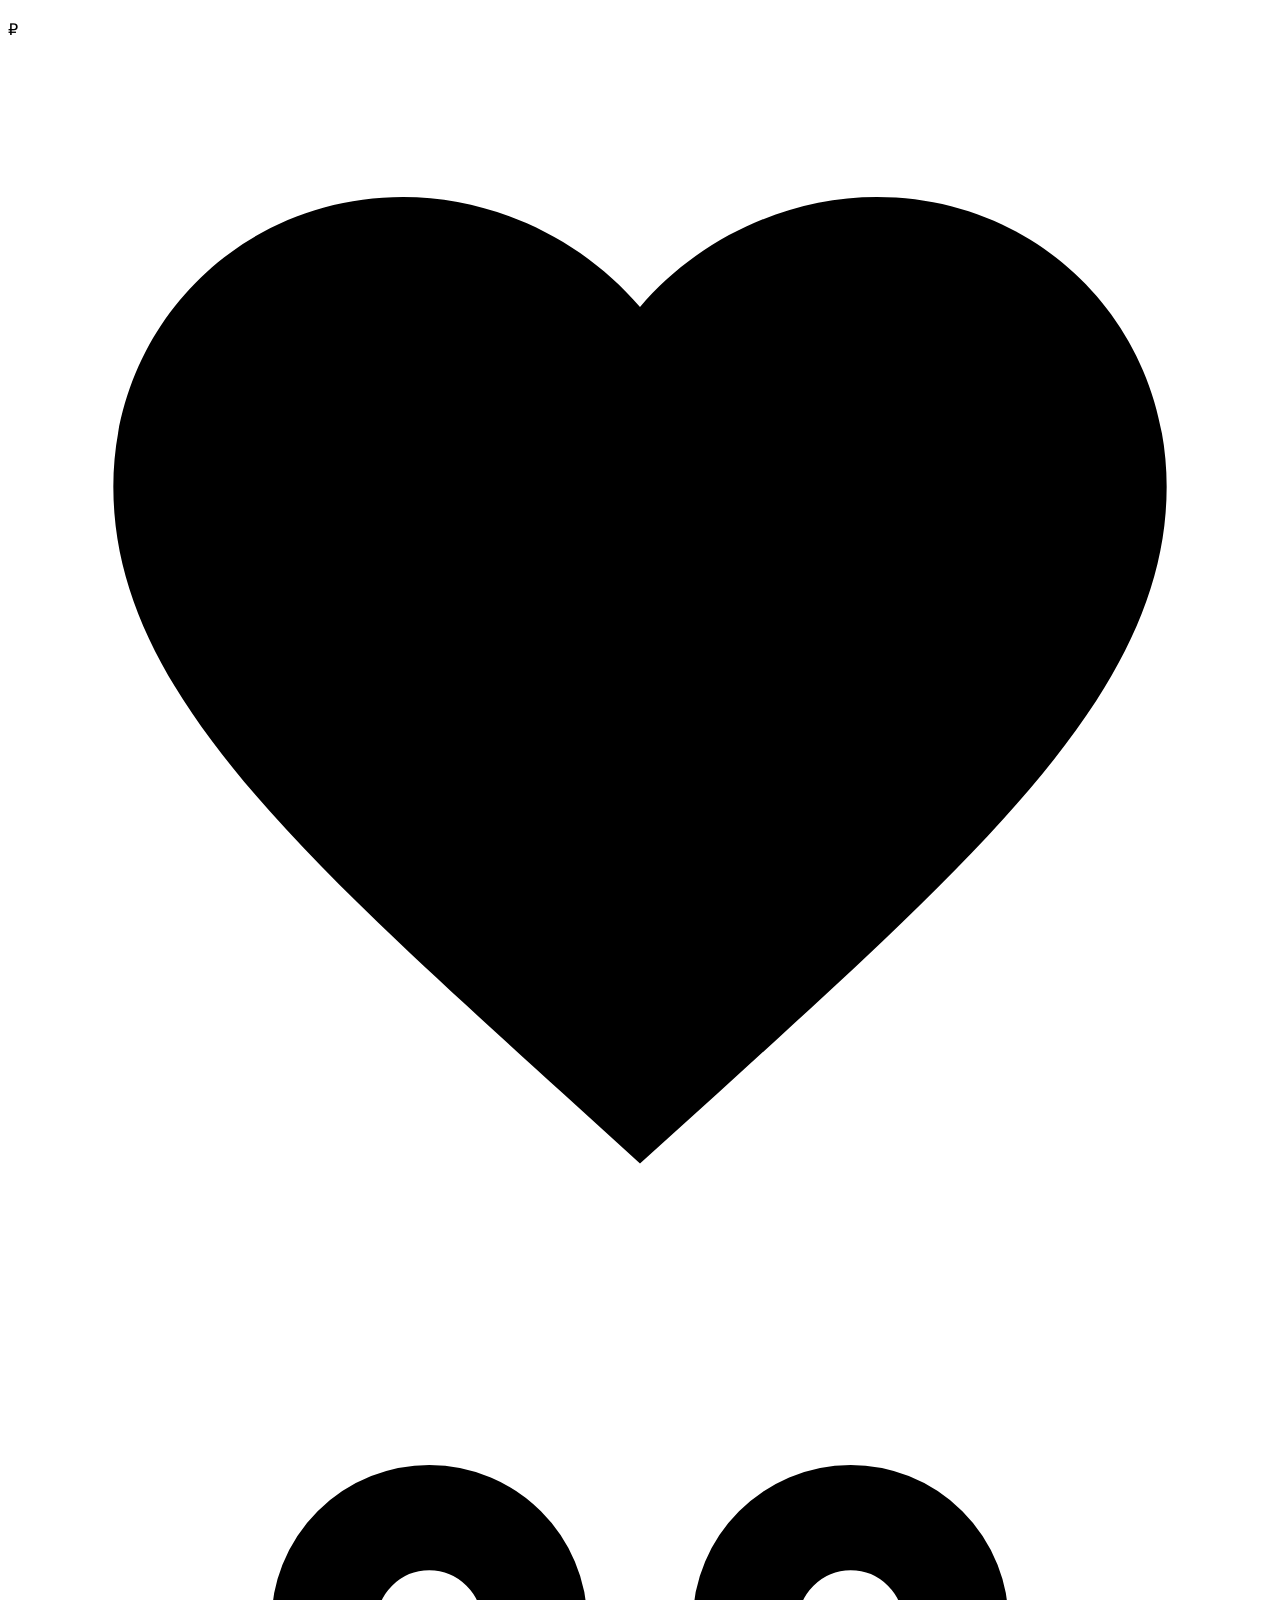
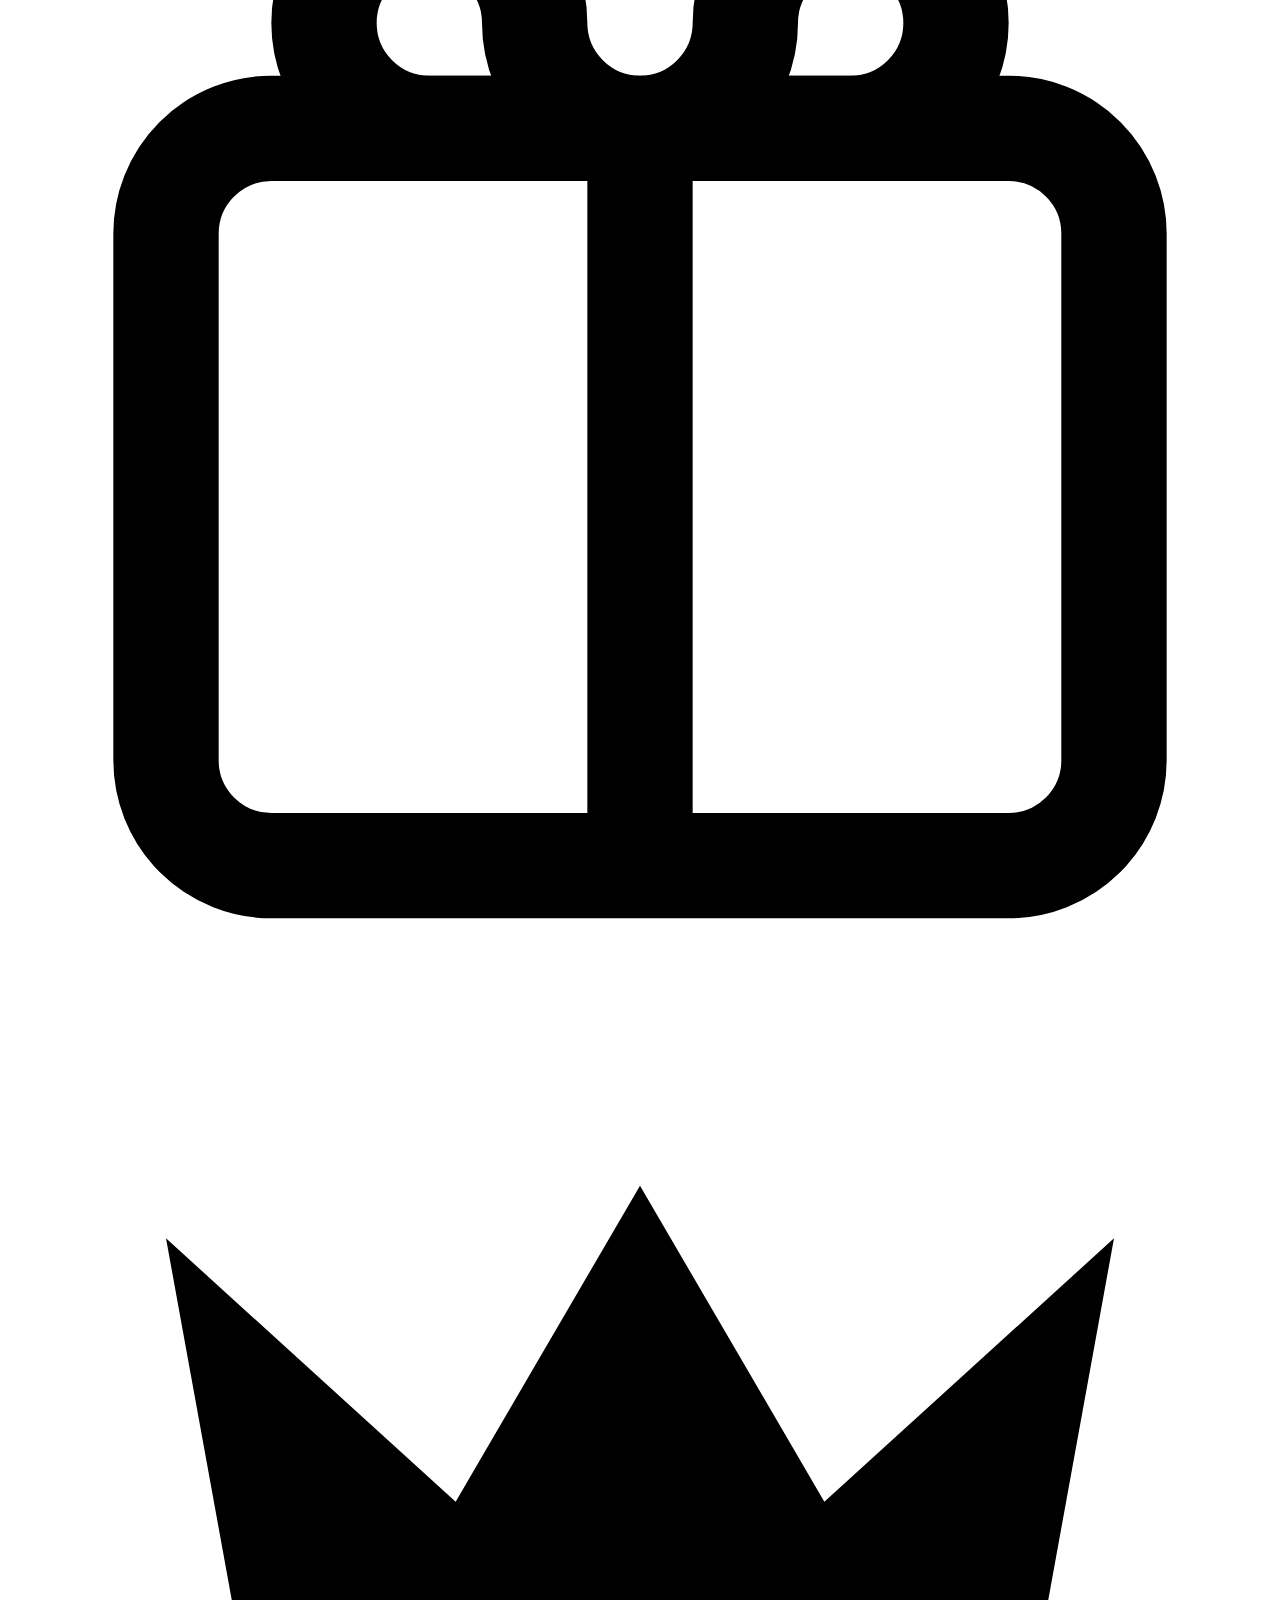
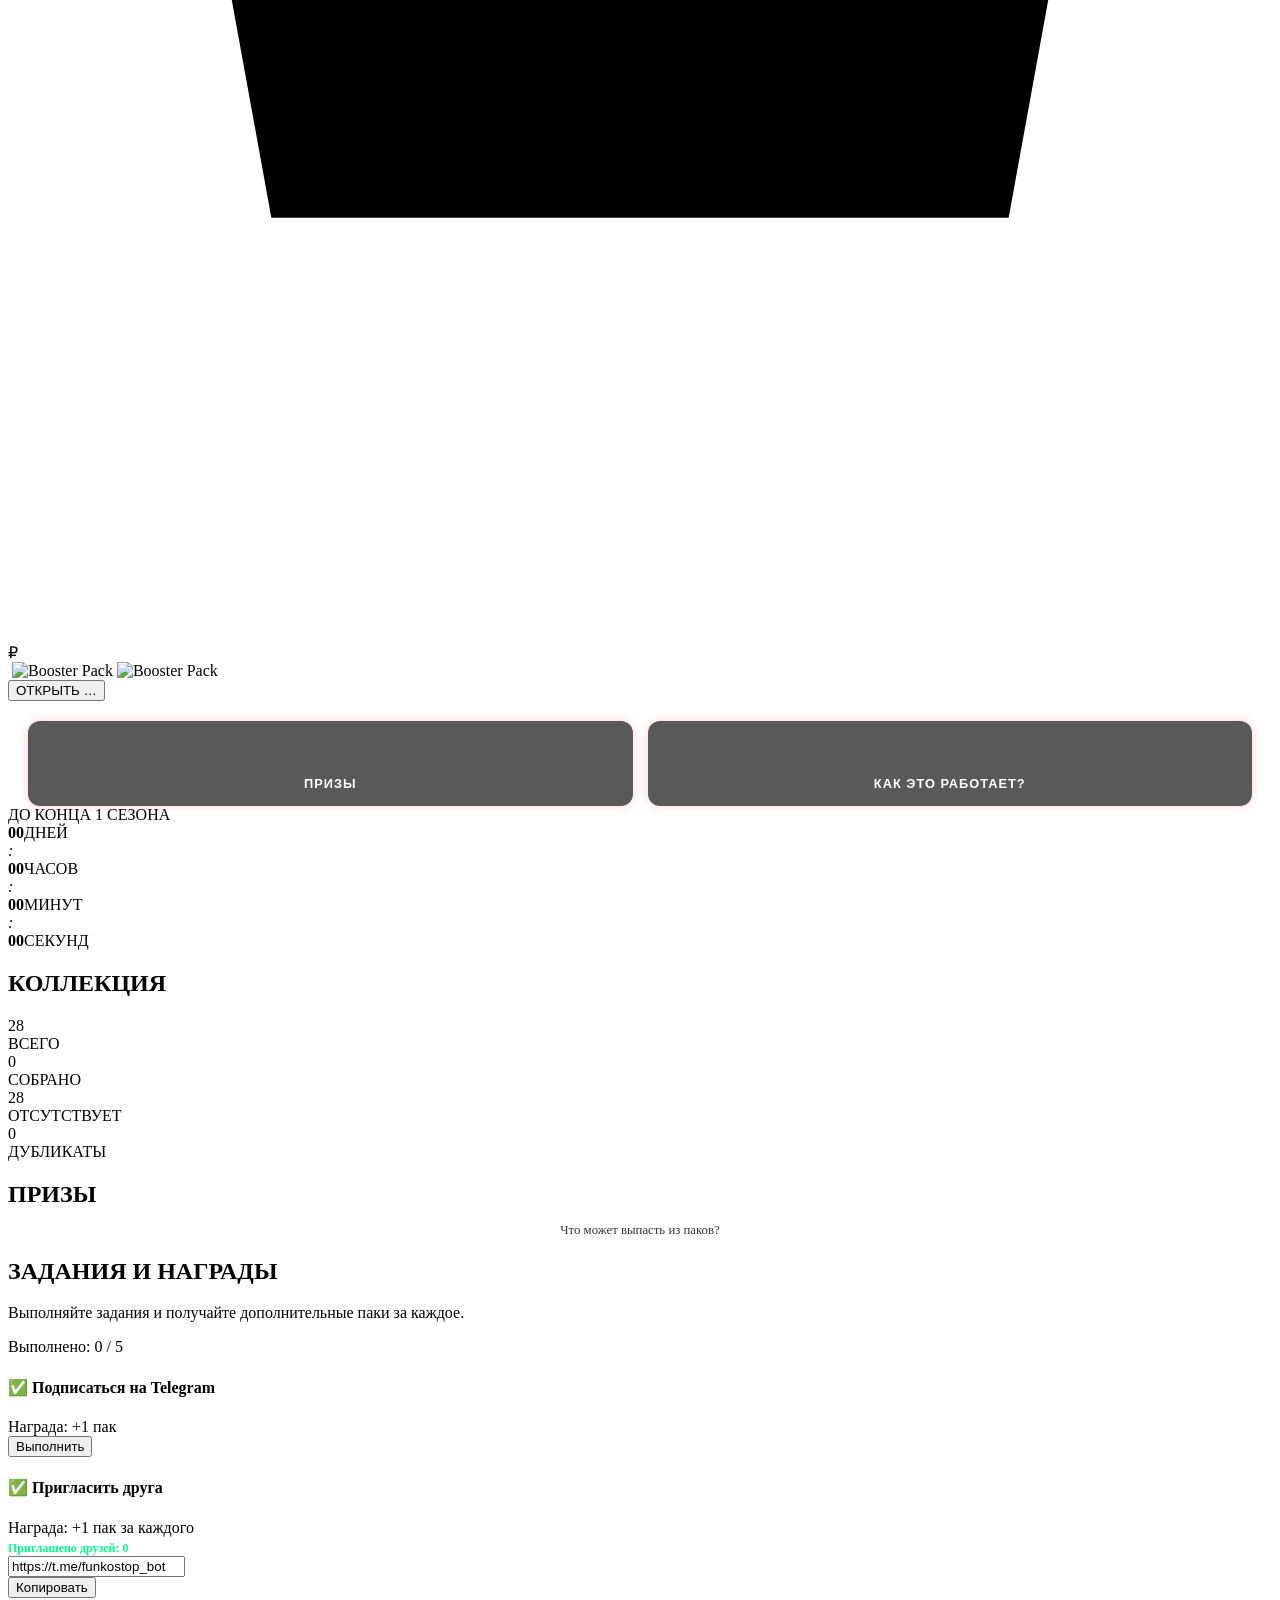
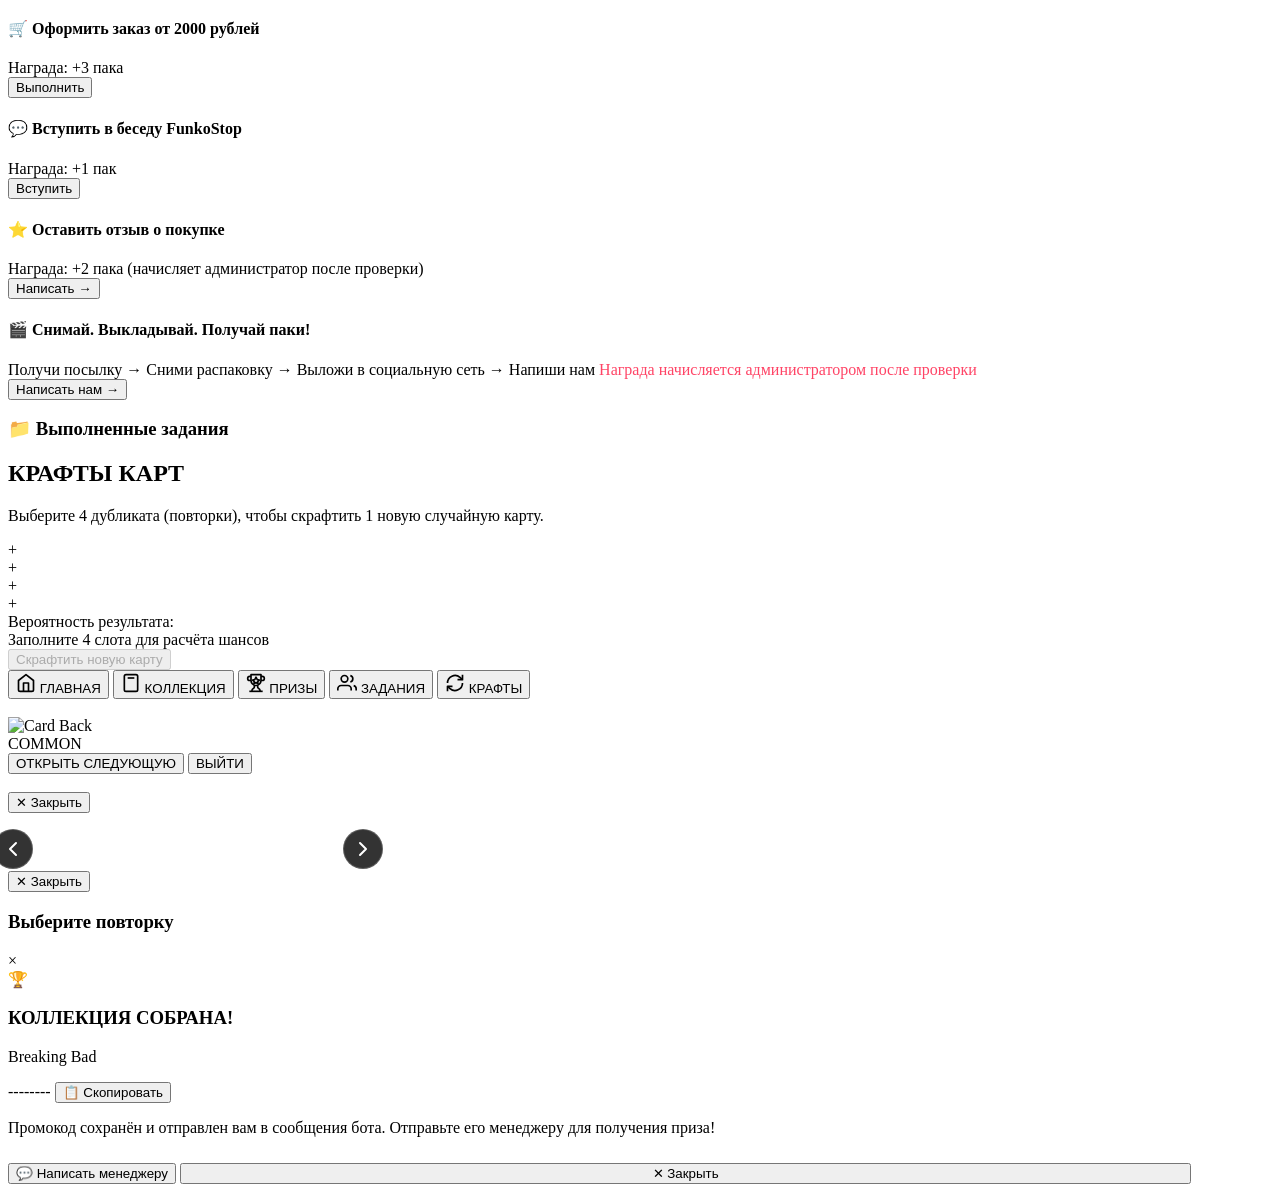
==== commit 6cb45b68: "feat(cards): a season countdown on the home screen when SEASON_END is set; after it packs can't be o" ====
--- a/cards_app/index.html
+++ b/cards_app/index.html
@@ -7,7 +7,7 @@
         content="width=device-width, initial-scale=1.0, maximum-scale=1.0, user-scalable=no, viewport-fit=cover">
     <title>FunkoStop Cards</title>
     <script src="https://telegram.org/js/telegram-web-app.js"></script>
-    <link rel="stylesheet" href="/cards/cards.css?v=117">
+    <link rel="stylesheet" href="/cards/cards.css?v=118">
     <link rel="preconnect" href="https://fonts.googleapis.com">
     <link rel="preconnect" href="https://fonts.gstatic.com" crossorigin>
     <link href="https://fonts.googleapis.com/css2?family=Montserrat:wght@400;700;800;900&display=swap" rel="stylesheet">
@@ -159,6 +159,21 @@
                     КАК ЭТО РАБОТАЕТ?
                 </button>
             </div>
+
+            <!-- Season countdown: shown only when the server sets a season end -->
+            <div class="season-box hidden" id="season-box">
+                <div class="season-title" id="season-title">ДО КОНЦА 1 СЕЗОНА</div>
+                <div class="season-clock" id="season-clock">
+                    <div><b id="season-d">00</b><span>ДНЕЙ</span></div>
+                    <i>:</i>
+                    <div><b id="season-h">00</b><span>ЧАСОВ</span></div>
+                    <i>:</i>
+                    <div><b id="season-m">00</b><span>МИНУТ</span></div>
+                    <i>:</i>
+                    <div><b id="season-s">00</b><span>СЕКУНД</span></div>
+                </div>
+                <div class="season-note" id="season-note"></div>
+            </div>
         </main>
 
         <!-- COLLECTION VIEW -->
@@ -467,7 +482,7 @@
         </div>
     </div>
 
-    <script src="/cards/cards.js?v=119"></script>
+    <script src="/cards/cards.js?v=120"></script>
 
     <!-- Inventory Modal for Trade-in -->
     <div id="inventory-modal" class="modal hidden" onclick="if(event.target === this) closeInventoryModal()">
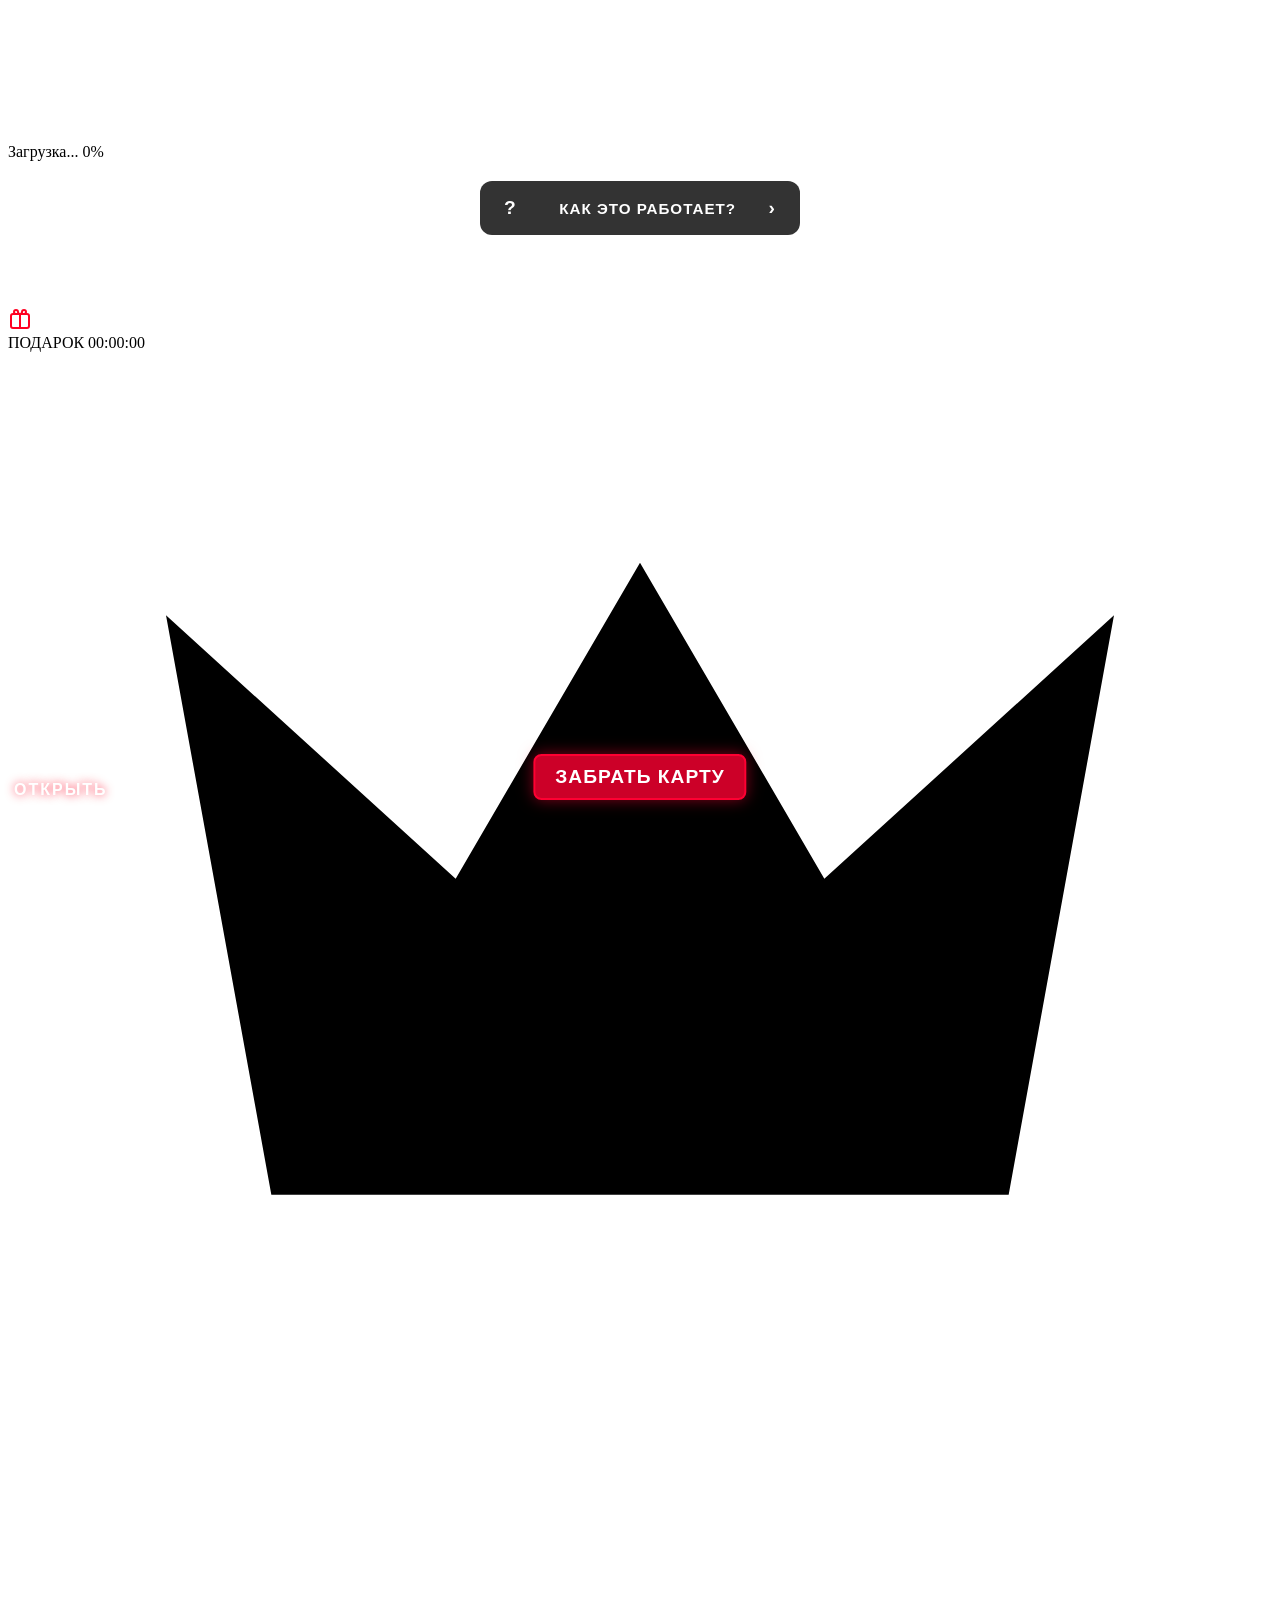
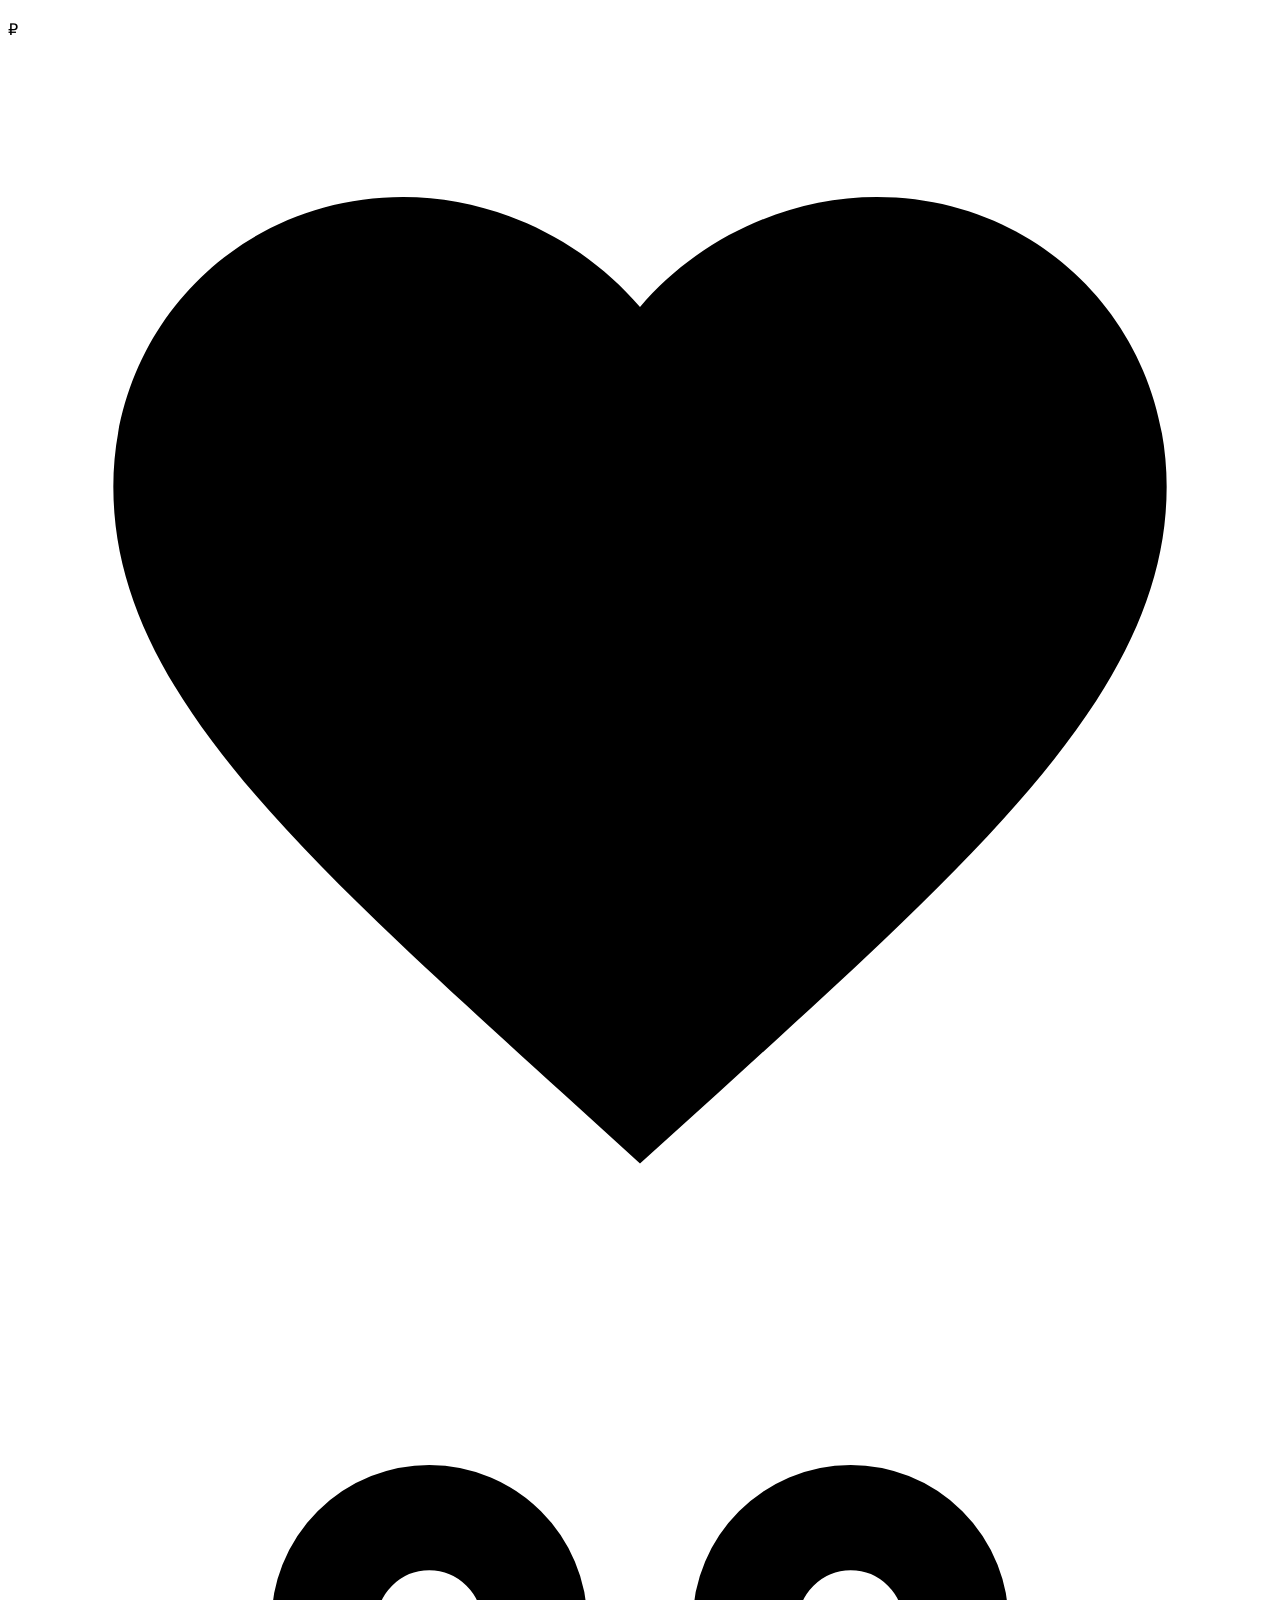
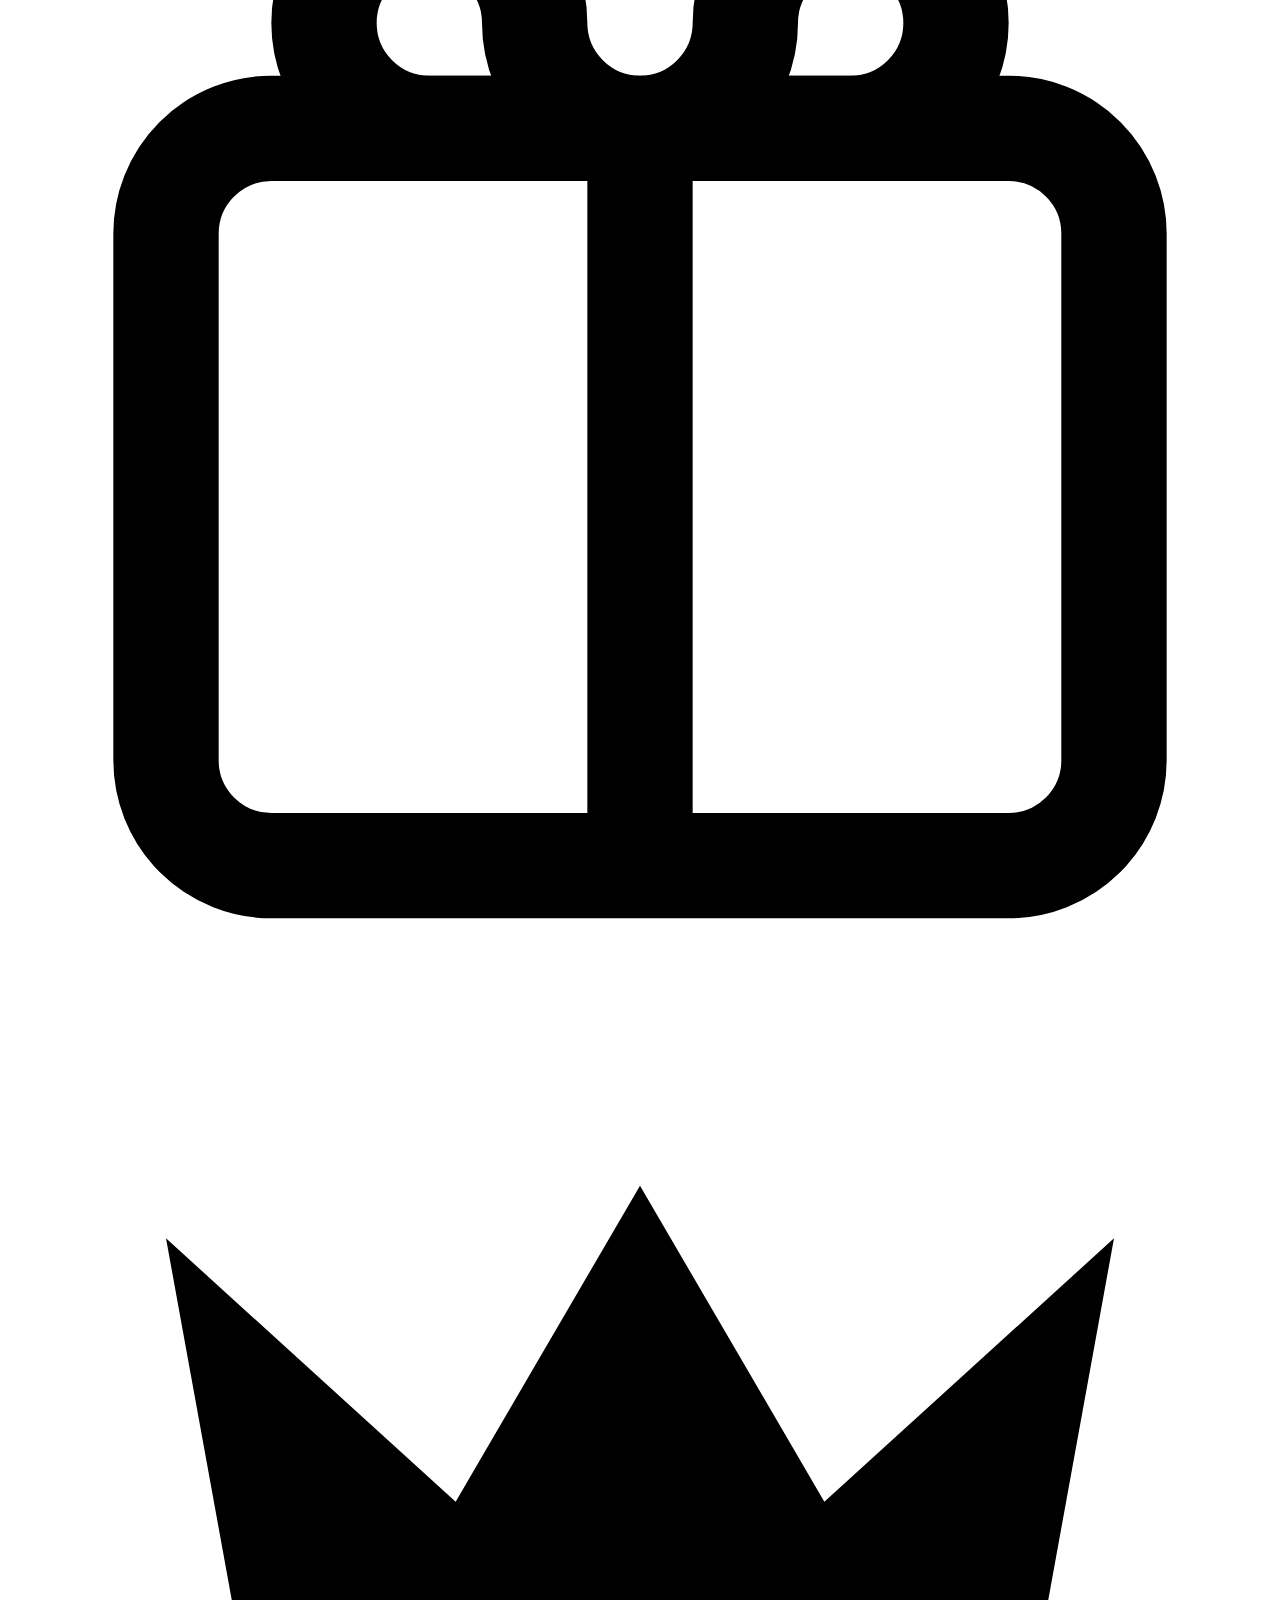
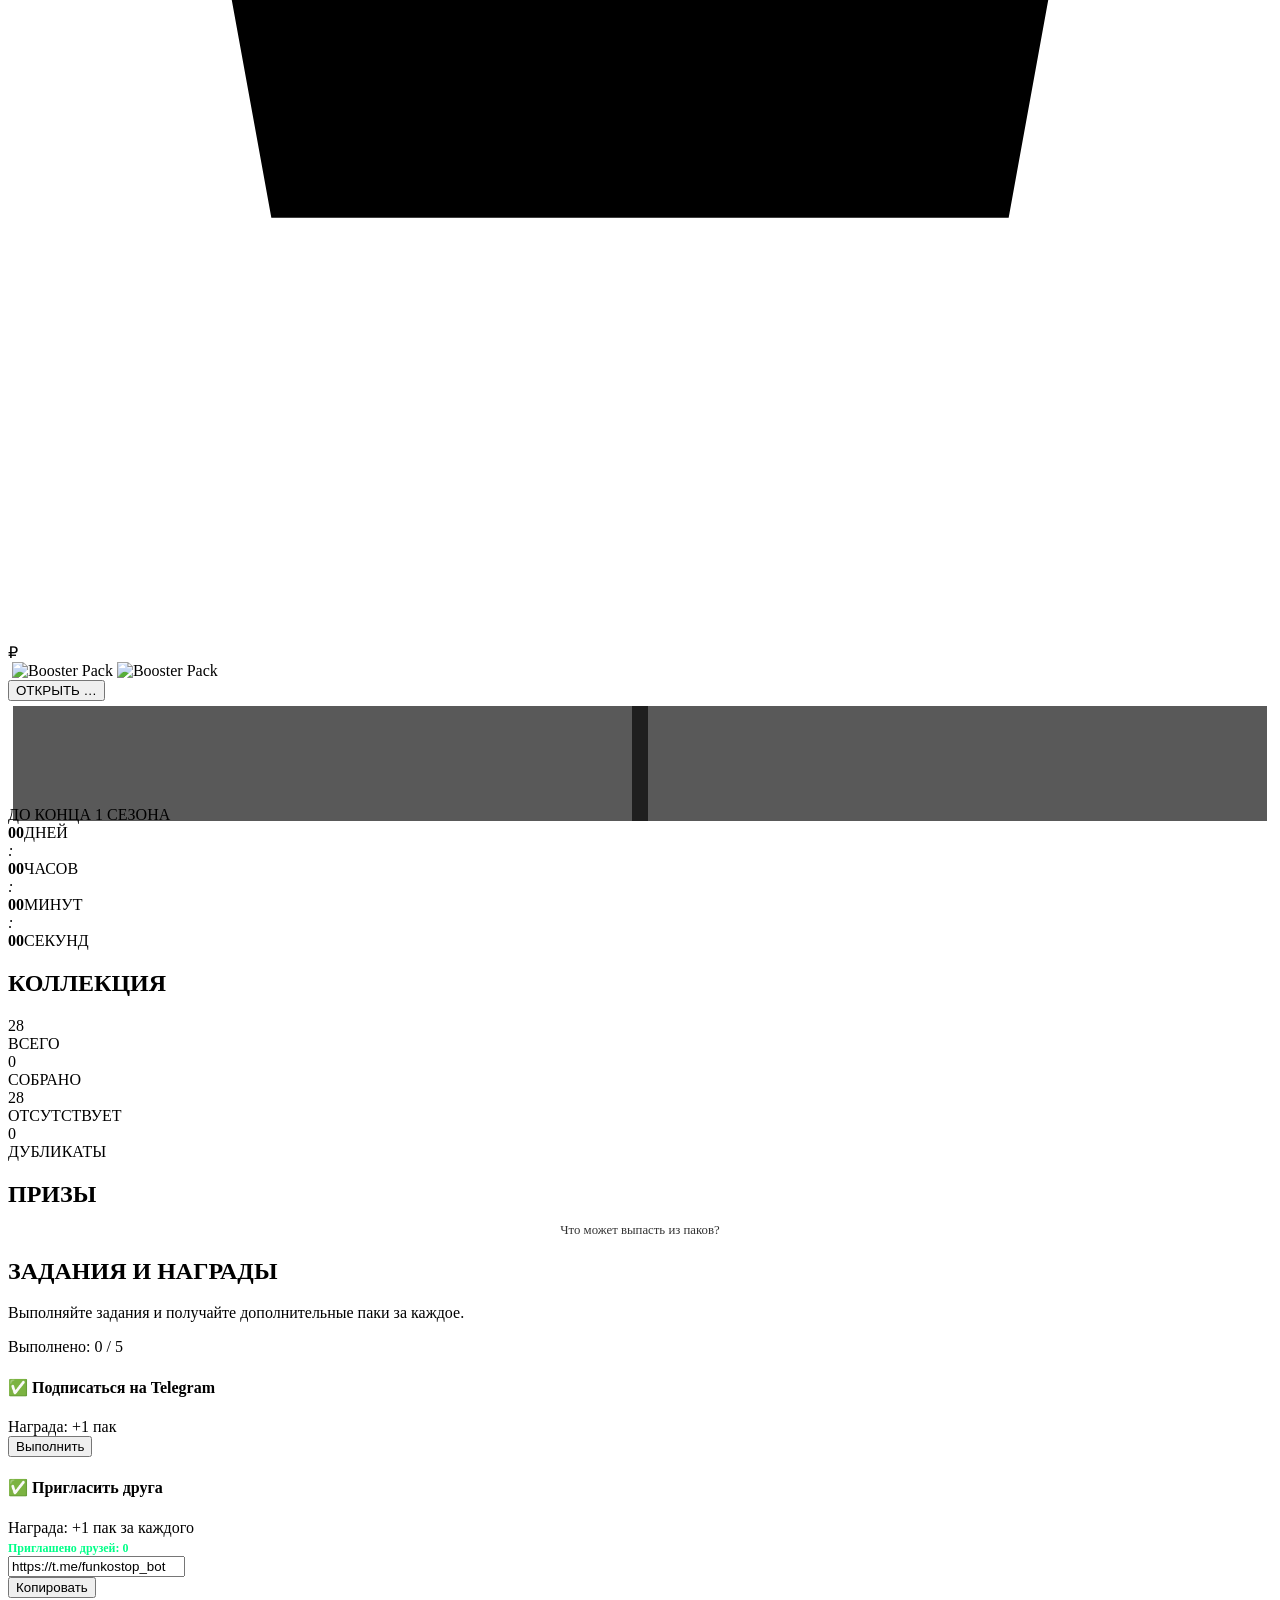
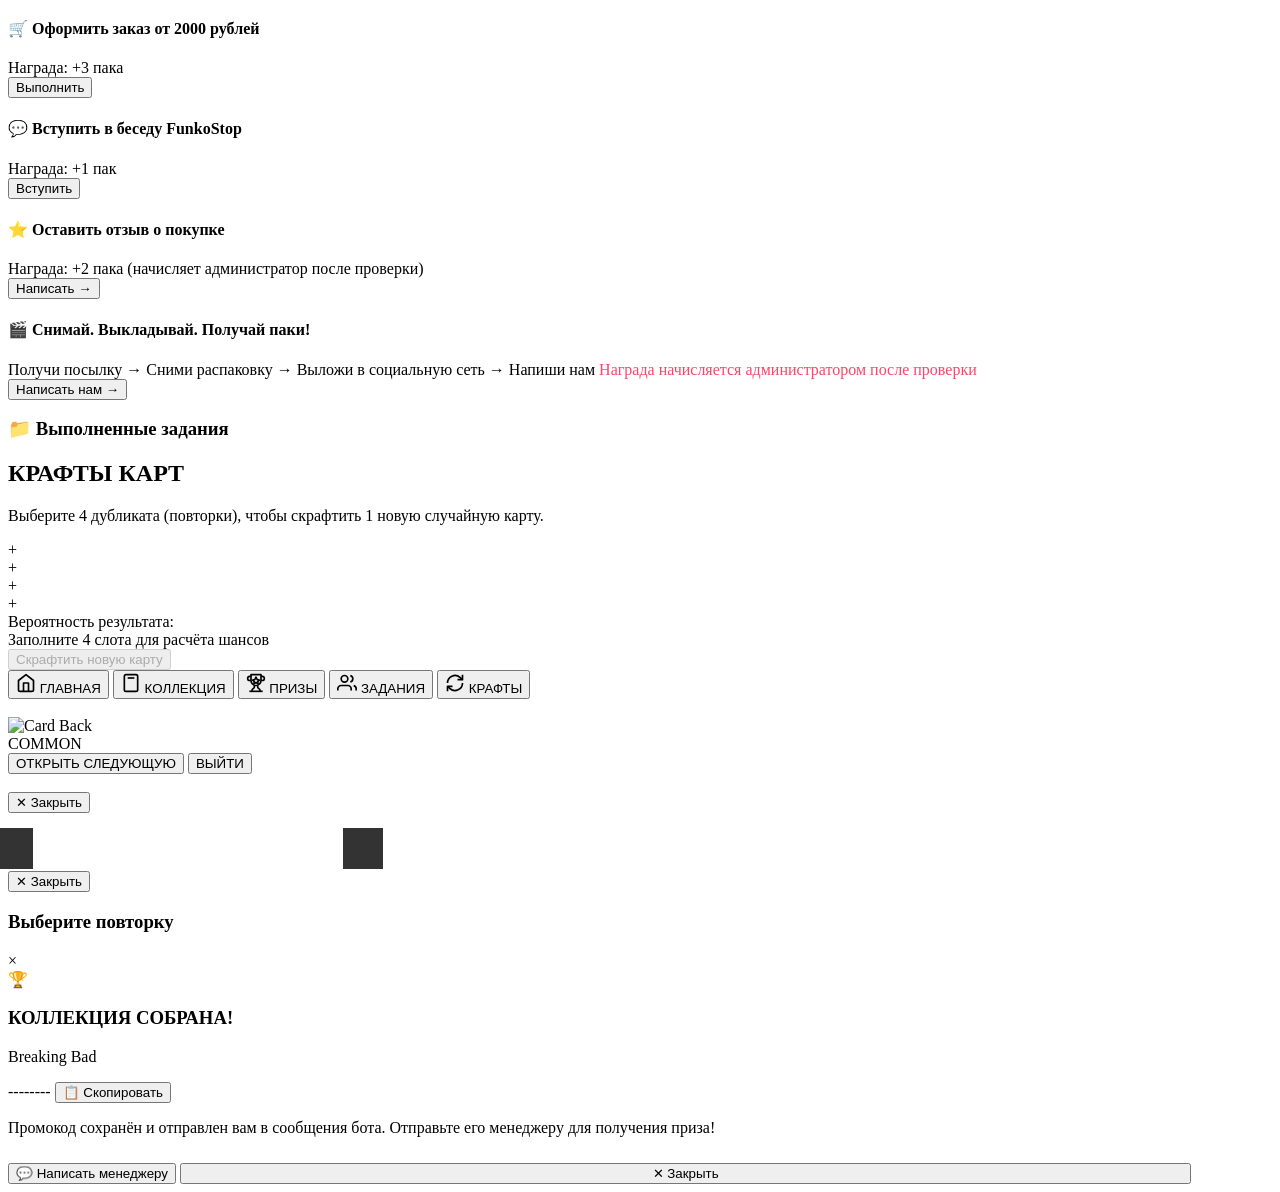
==== commit 63bbca2f: "fix(cards): telegram.org is blocked in Russia, so the game loads Telegram's script from its own addr" ====
--- a/cards_app/index.html
+++ b/cards_app/index.html
@@ -6,7 +6,8 @@
     <meta name="viewport"
         content="width=device-width, initial-scale=1.0, maximum-scale=1.0, user-scalable=no, viewport-fit=cover">
     <title>FunkoStop Cards</title>
-    <script src="https://telegram.org/js/telegram-web-app.js"></script>
+    <!-- telegram.org is blocked in Russia, so the script comes through the game's own address -->
+    <script src="/cards/telegram-web-app.js"></script>
     <link rel="stylesheet" href="/cards/cards.css?v=118">
     <link rel="preconnect" href="https://fonts.googleapis.com">
     <link rel="preconnect" href="https://fonts.gstatic.com" crossorigin>
@@ -482,7 +483,7 @@
         </div>
     </div>
 
-    <script src="/cards/cards.js?v=120"></script>
+    <script src="/cards/cards.js?v=121"></script>
 
     <!-- Inventory Modal for Trade-in -->
     <div id="inventory-modal" class="modal hidden" onclick="if(event.target === this) closeInventoryModal()">
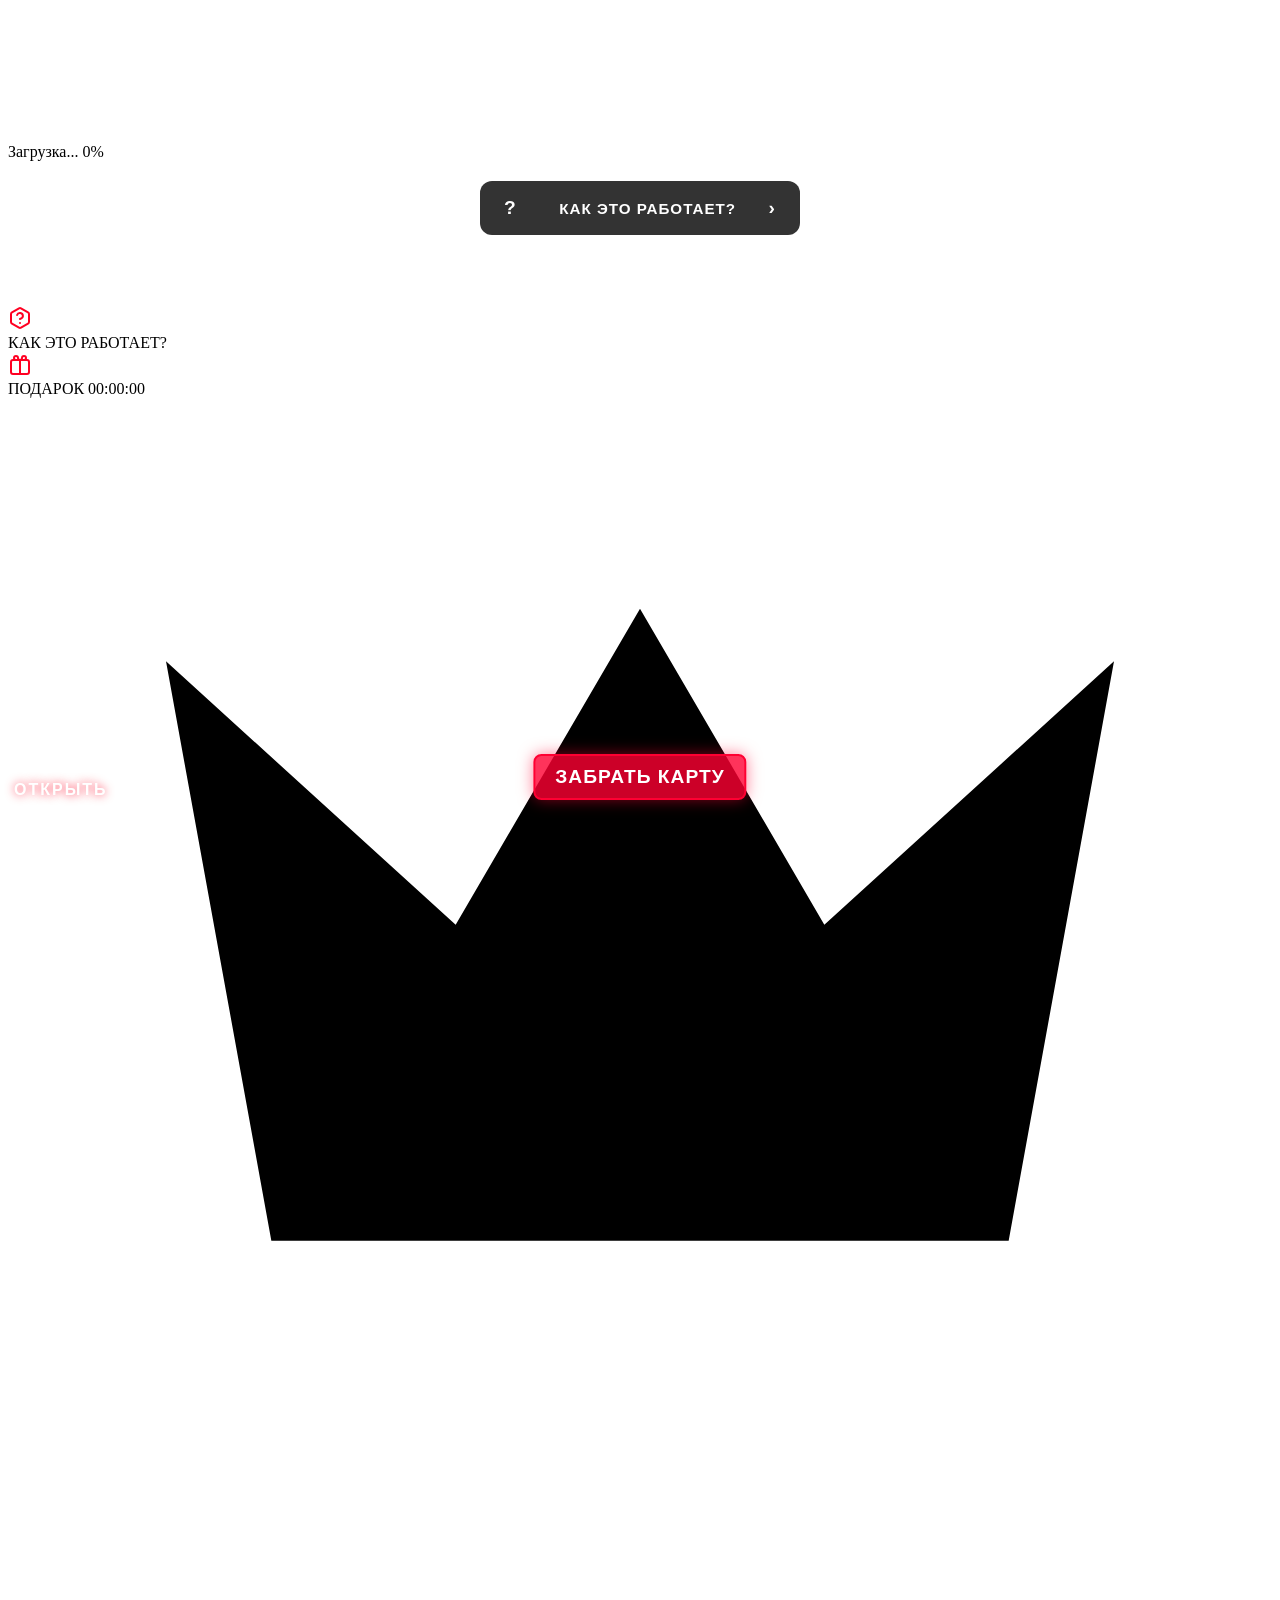
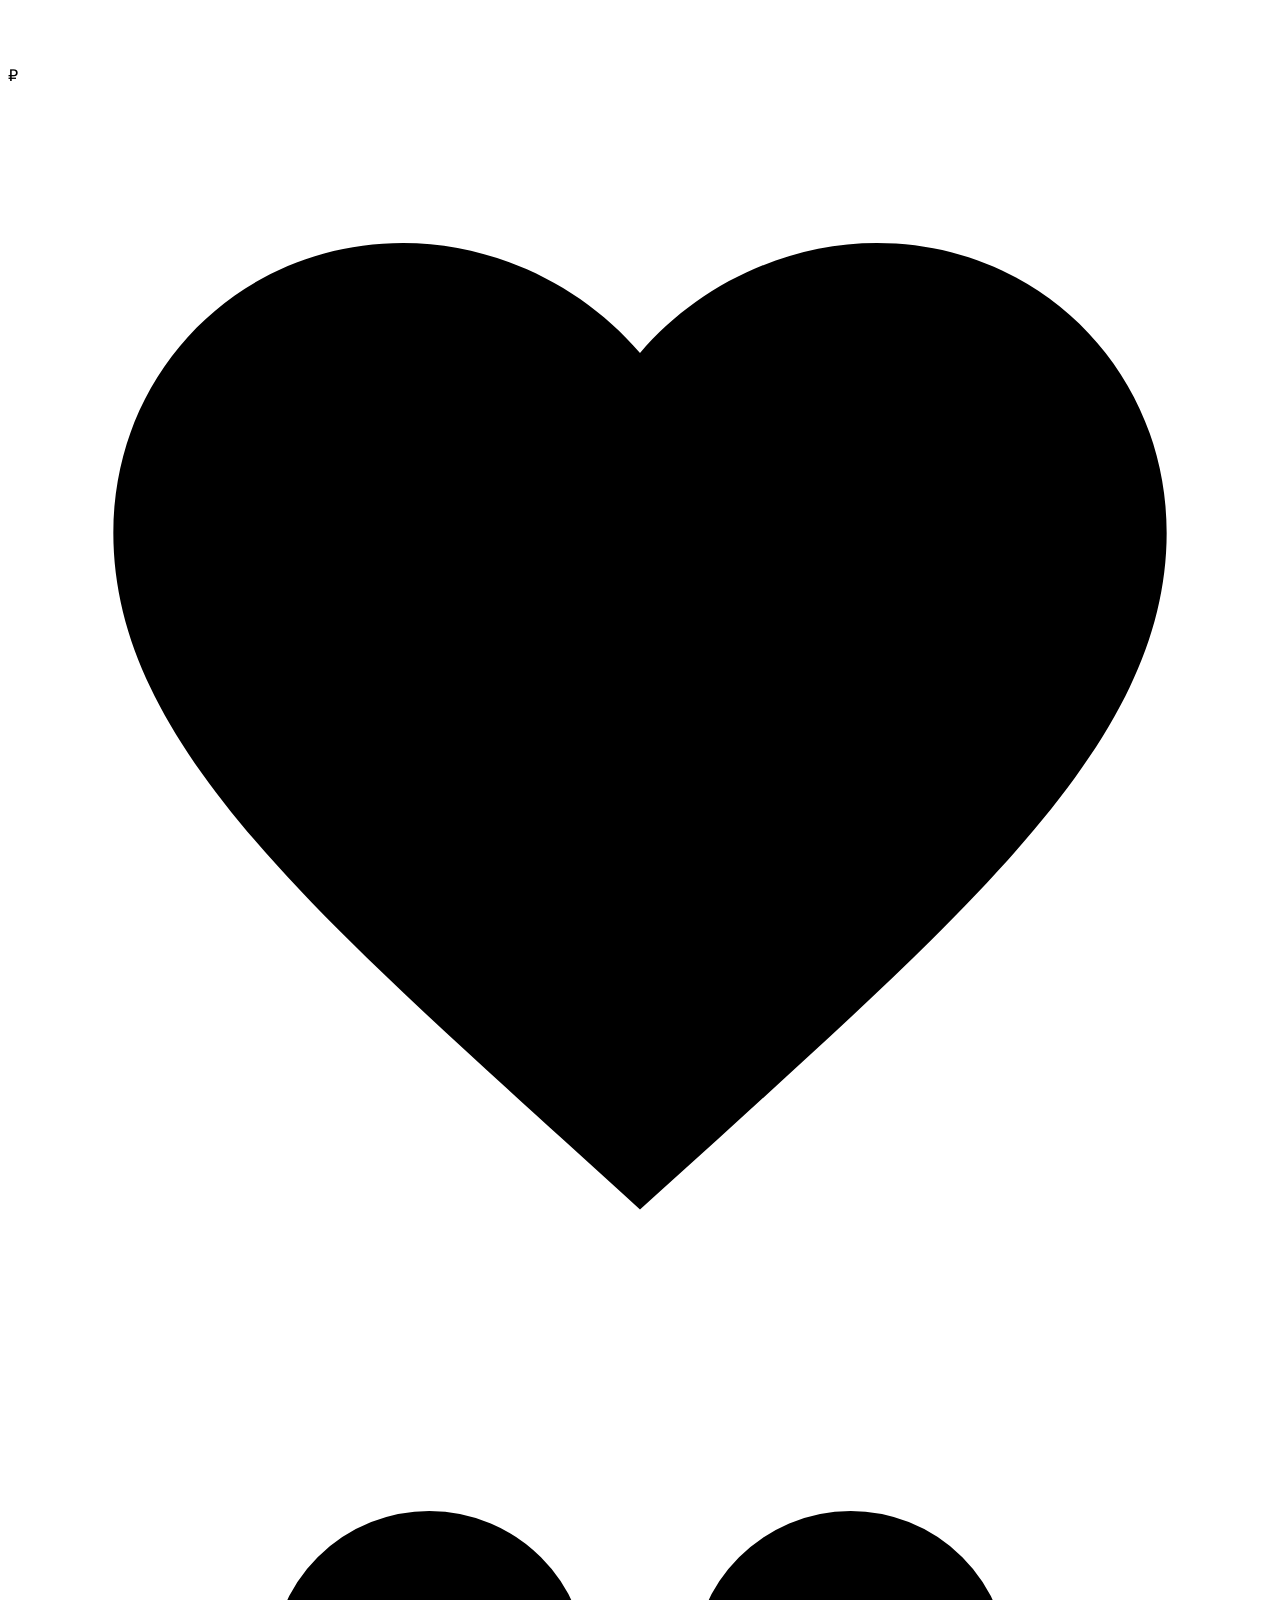
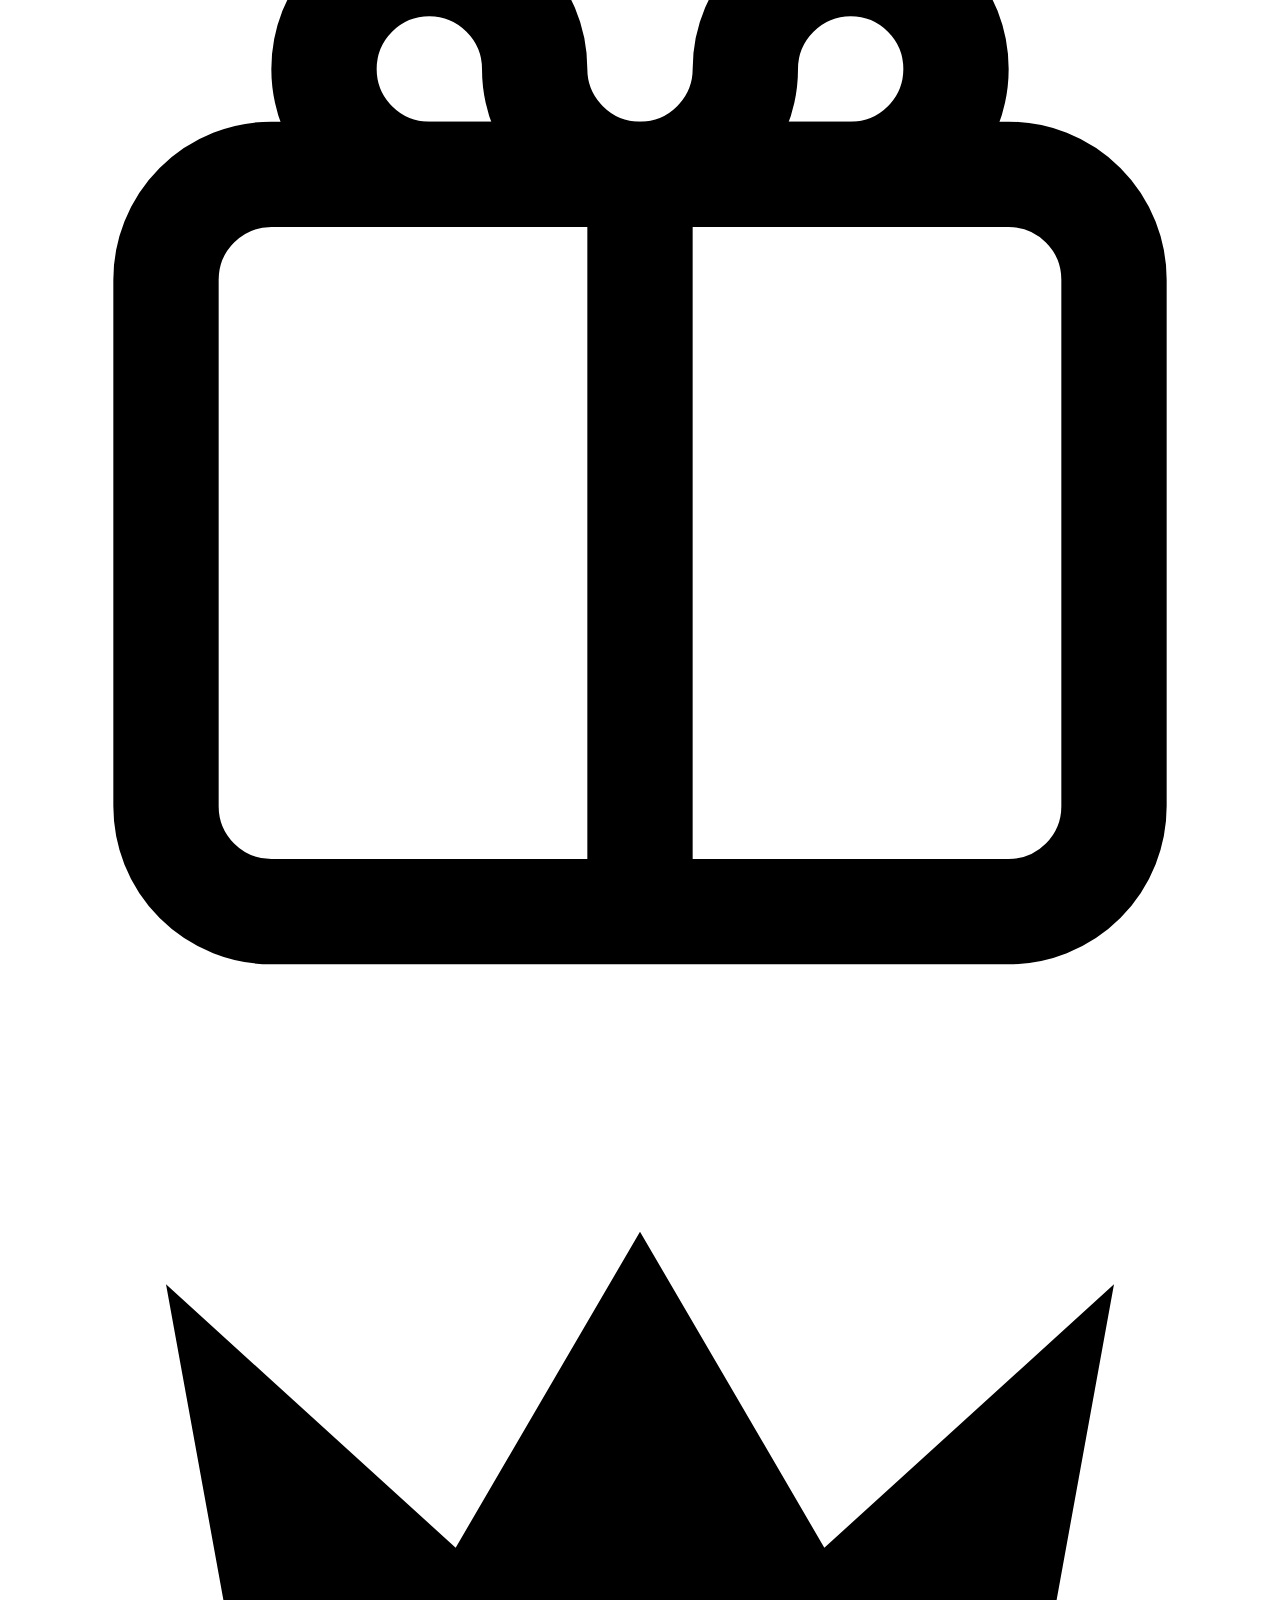
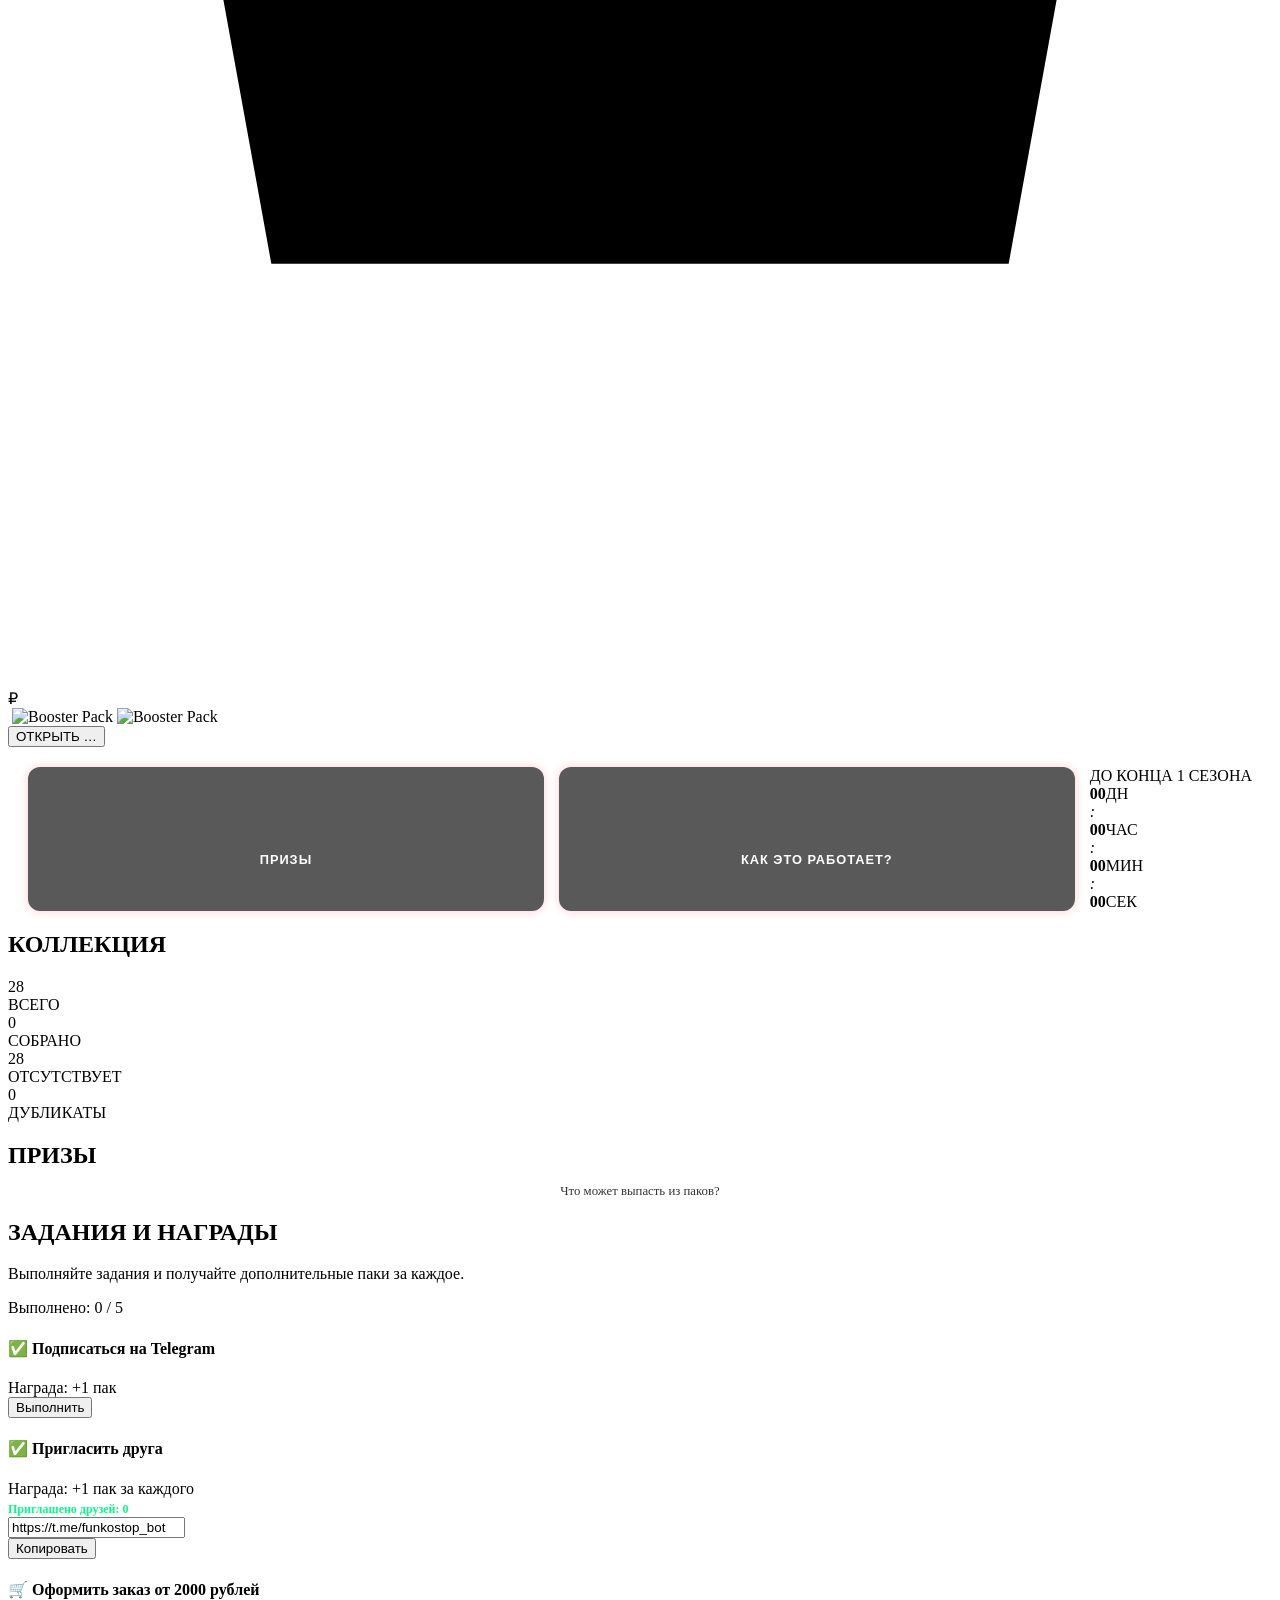
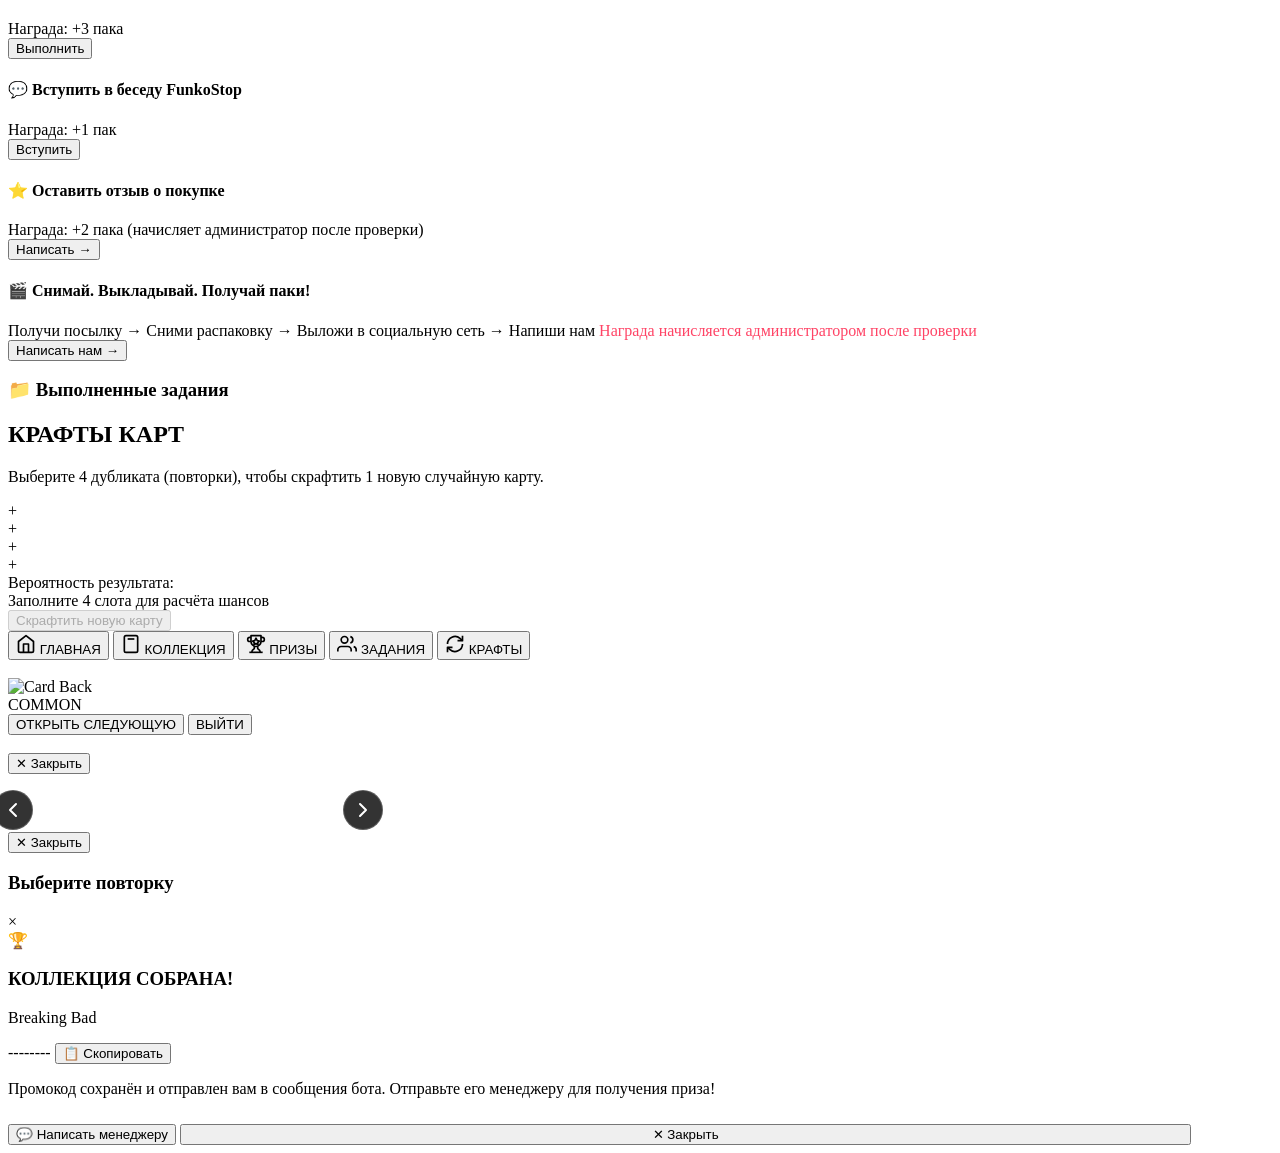
==== commit 7902b7eb: "feat(cards): with a season end the timer is a tile next to 'Призы' and 'Как это работает?' moves to " ====
--- a/cards_app/index.html
+++ b/cards_app/index.html
@@ -8,7 +8,7 @@
     <title>FunkoStop Cards</title>
     <!-- telegram.org is blocked in Russia, so the script comes through the game's own address -->
     <script src="/cards/telegram-web-app.js"></script>
-    <link rel="stylesheet" href="/cards/cards.css?v=118">
+    <link rel="stylesheet" href="/cards/cards.css?v=119">
     <link rel="preconnect" href="https://fonts.googleapis.com">
     <link rel="preconnect" href="https://fonts.gstatic.com" crossorigin>
     <link href="https://fonts.googleapis.com/css2?family=Montserrat:wght@400;700;800;900&display=swap" rel="stylesheet">
@@ -57,6 +57,20 @@
     </div>
 
     <div class="app-container">
+        <!-- "How it works" in the top-left corner: shown while the season timer takes its place under the pack -->
+        <div class="daily-gift-floating faq-corner" id="faq-corner-btn" onclick="openFAQ()">
+            <svg class="daily-gift-icon" width="24" height="24" viewBox="0 0 24 24" fill="none" stroke="#ff0022"
+                stroke-width="2" stroke-linecap="round" stroke-linejoin="round">
+                <path d="M21 16V8a2 2 0 0 0-1-1.73l-7-4a2 2 0 0 0-2 0l-7 4A2 2 0 0 0 3 8v8a2 2 0 0 0 1 1.73l7 4a2 2 0 0 0 2 0l7-4A2 2 0 0 0 21 16z"></path>
+                <path d="M9.09 9a3 3 0 0 1 5.83 1c0 2-3 3-3 3"></path>
+                <line x1="12" y1="17" x2="12.01" y2="17"></line>
+            </svg>
+            <div class="daily-gift-text">
+                <span class="daily-gift-text-main">КАК ЭТО</span>
+                <span class="daily-gift-timer">РАБОТАЕТ?</span>
+            </div>
+        </div>
+
         <!-- Floating Daily Gift Tab (Right Side) -->
         <div class="daily-gift-floating" id="daily-gift-btn">
             <svg class="daily-gift-icon" width="24" height="24" viewBox="0 0 24 24" fill="none" stroke="#ff0022"
@@ -159,21 +173,16 @@
                     </svg>
                     КАК ЭТО РАБОТАЕТ?
                 </button>
-            </div>
-
-            <!-- Season countdown: shown only when the server sets a season end -->
-            <div class="season-box hidden" id="season-box">
-                <div class="season-title" id="season-title">ДО КОНЦА 1 СЕЗОНА</div>
-                <div class="season-clock" id="season-clock">
-                    <div><b id="season-d">00</b><span>ДНЕЙ</span></div>
-                    <i>:</i>
-                    <div><b id="season-h">00</b><span>ЧАСОВ</span></div>
-                    <i>:</i>
-                    <div><b id="season-m">00</b><span>МИНУТ</span></div>
-                    <i>:</i>
-                    <div><b id="season-s">00</b><span>СЕКУНД</span></div>
-                </div>
-                <div class="season-note" id="season-note"></div>
+                <div class="season-tile hidden" id="season-box">
+                    <div class="season-title" id="season-title">ДО КОНЦА 1 СЕЗОНА</div>
+                    <div class="season-clock" id="season-clock">
+                        <div><b id="season-d">00</b><span>ДН</span></div><i>:</i>
+                        <div><b id="season-h">00</b><span>ЧАС</span></div><i>:</i>
+                        <div><b id="season-m">00</b><span>МИН</span></div><i>:</i>
+                        <div><b id="season-s">00</b><span>СЕК</span></div>
+                    </div>
+                    <div class="season-note" id="season-note"></div>
+                </div>
             </div>
         </main>
 
@@ -483,7 +492,7 @@
         </div>
     </div>
 
-    <script src="/cards/cards.js?v=121"></script>
+    <script src="/cards/cards.js?v=122"></script>
 
     <!-- Inventory Modal for Trade-in -->
     <div id="inventory-modal" class="modal hidden" onclick="if(event.target === this) closeInventoryModal()">
